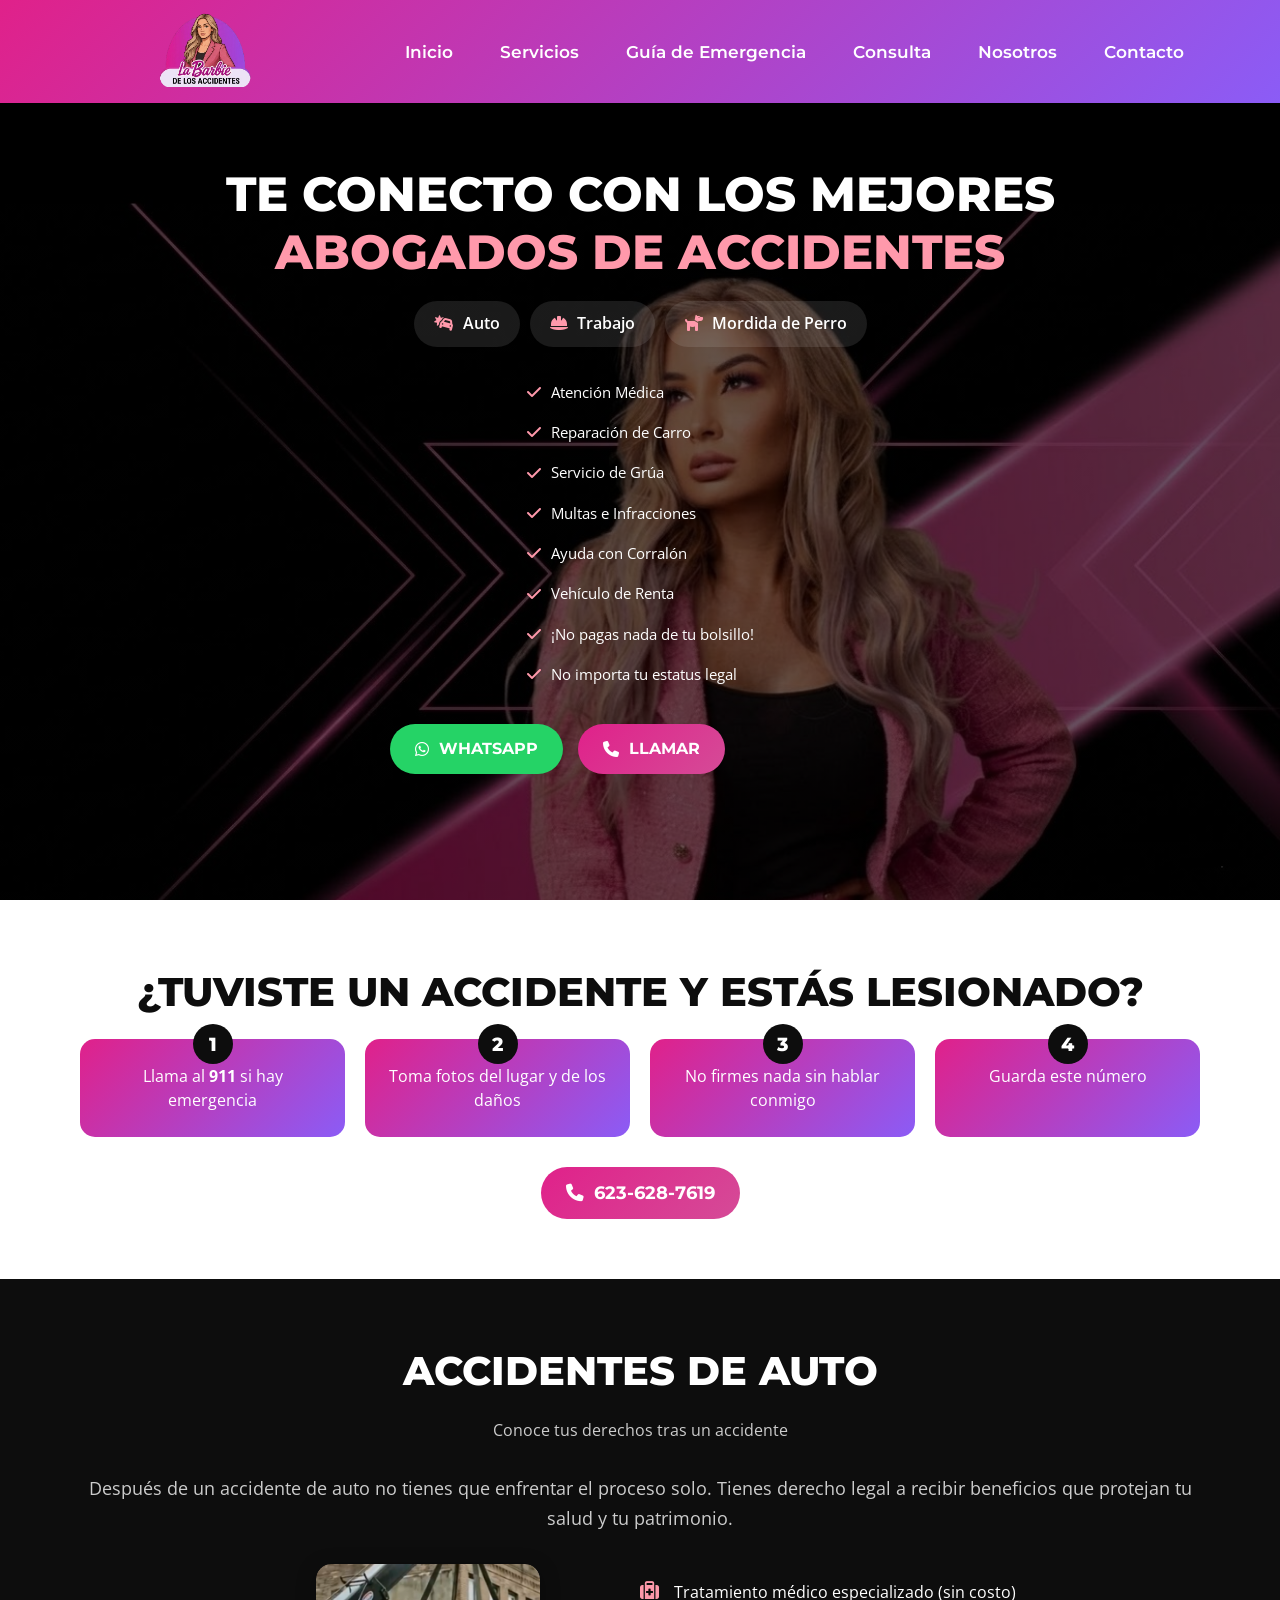
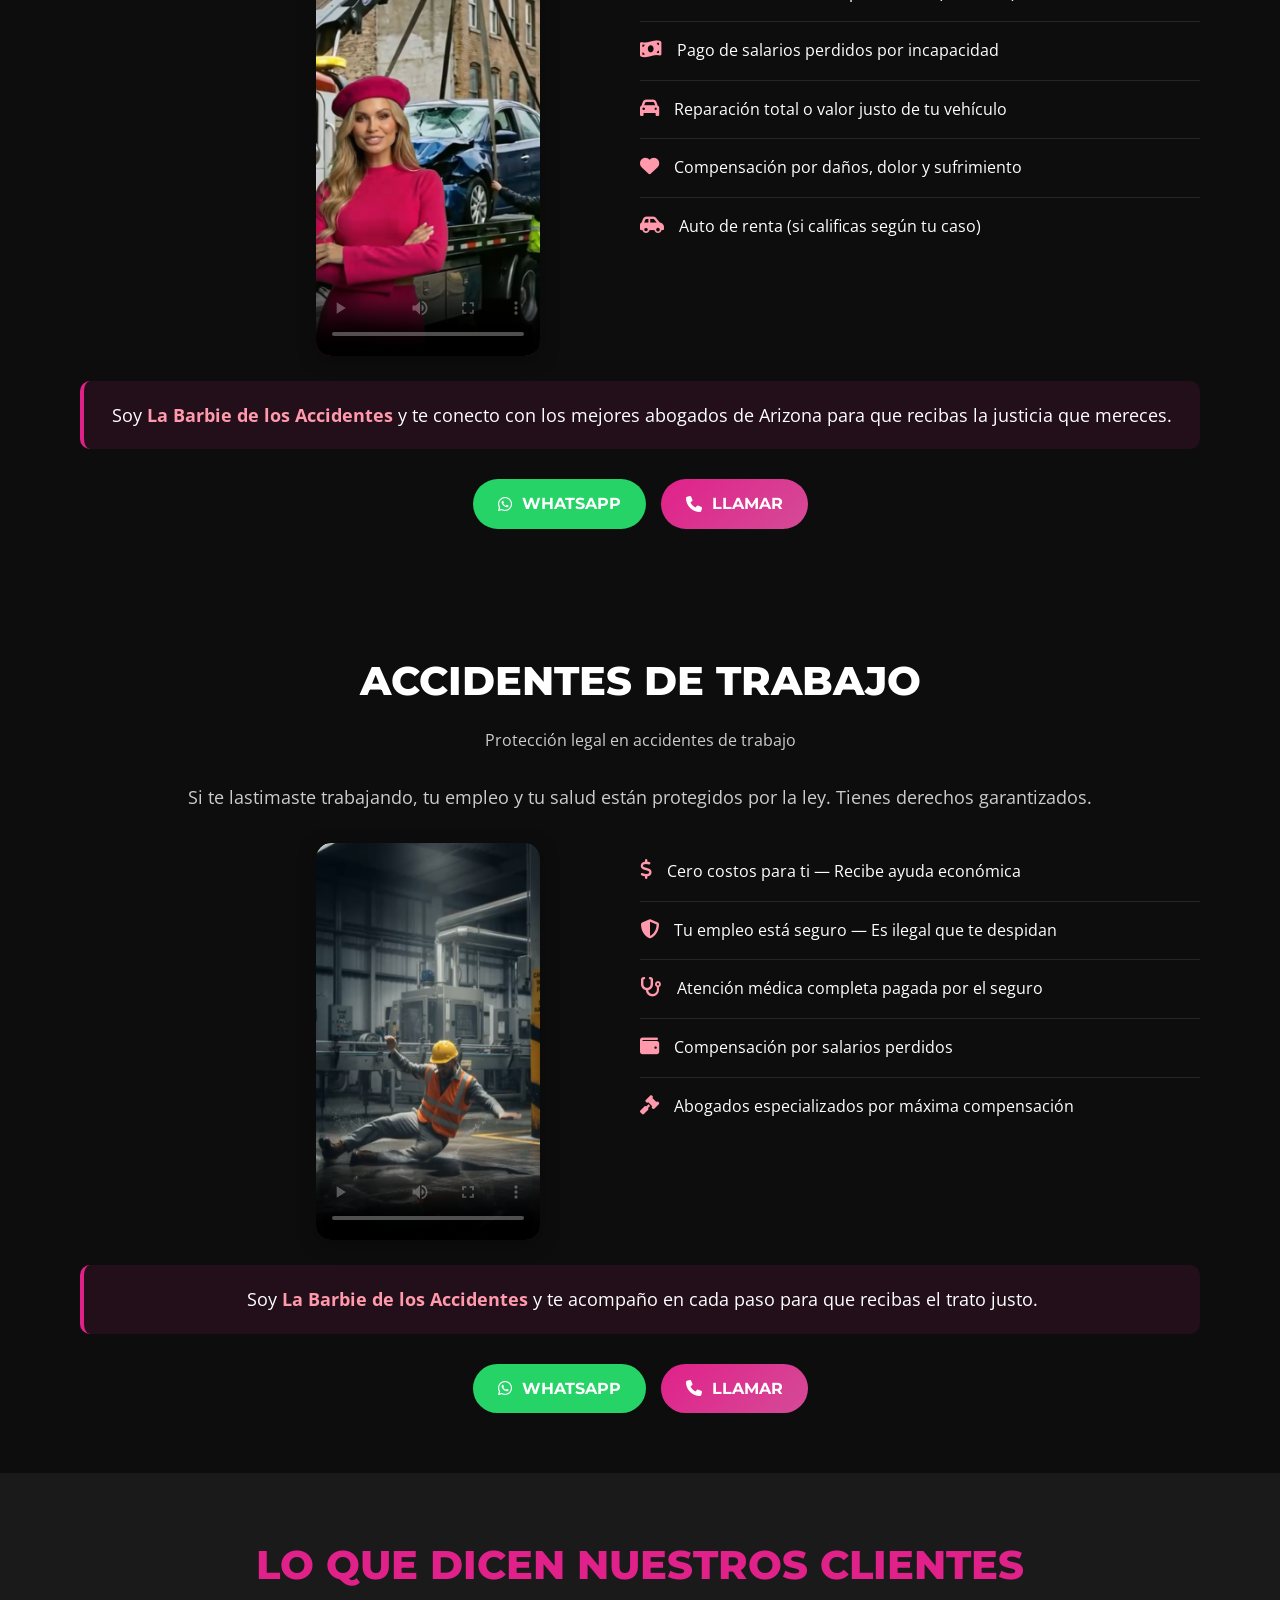
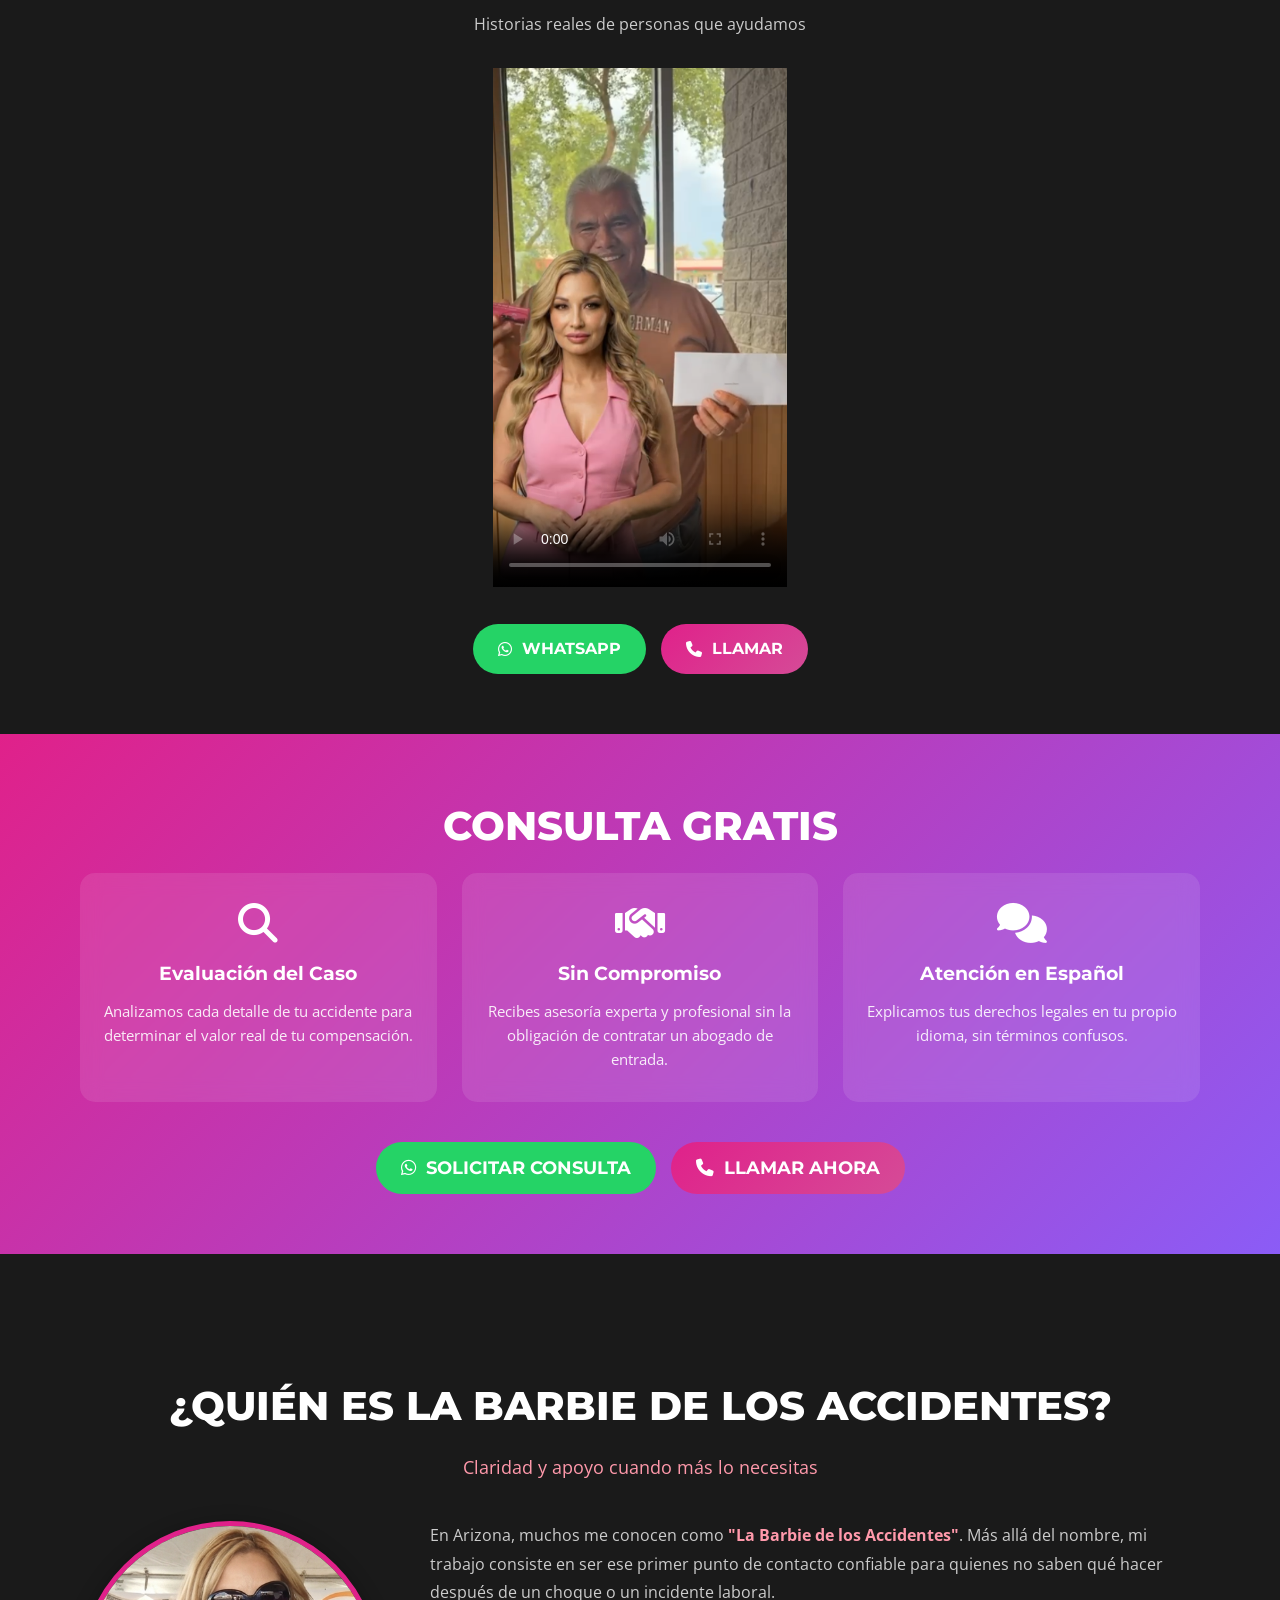
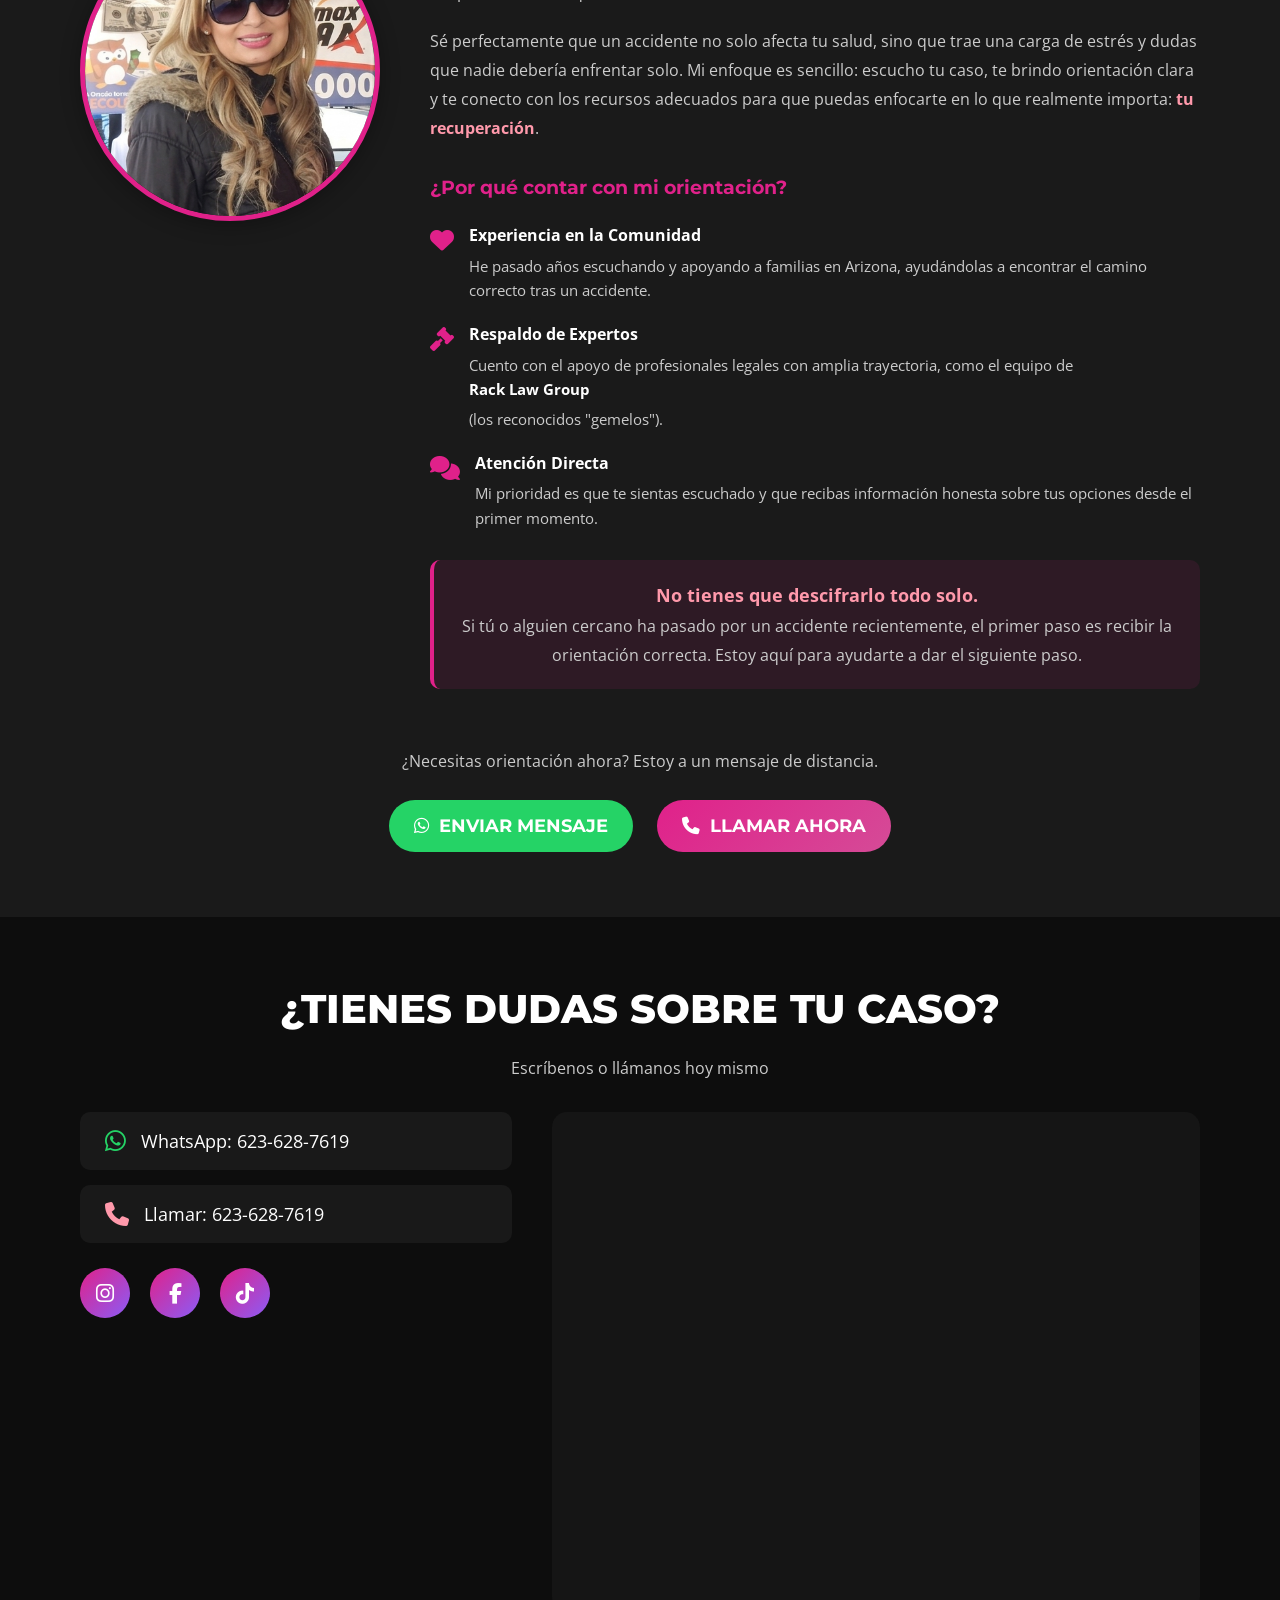
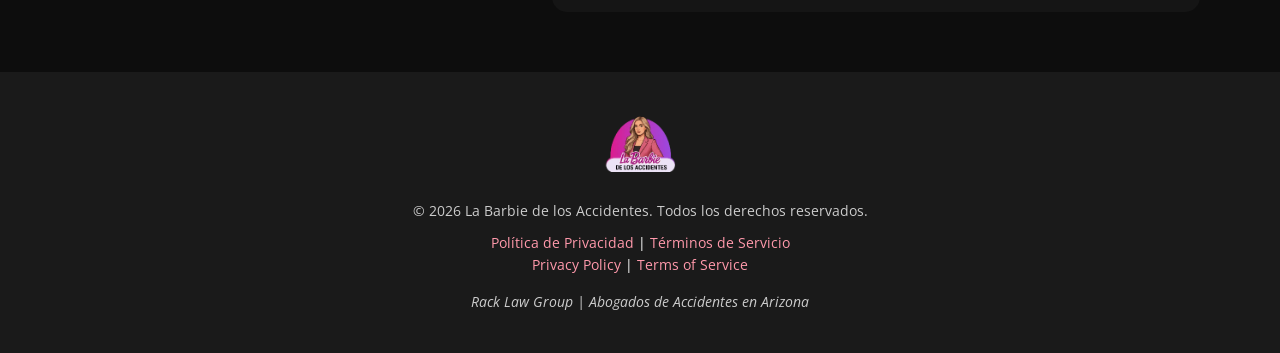
==== index.html @ b5adae9f "Version 1.0 - Landing page completa" ====
<!DOCTYPE html>
<html lang="es">
<head>
    <meta charset="UTF-8">
    <meta name="viewport" content="width=device-width, initial-scale=1.0">
    <title>La Barbie de los Accidentes | Abogados en Arizona</title>
    <meta name="description" content="Te conecto con los mejores abogados de accidentes en Arizona. Accidentes de auto, trabajo y más. Atención 24/7 en español.">
    <link rel="preconnect" href="https://fonts.googleapis.com">
    <link rel="preconnect" href="https://fonts.gstatic.com" crossorigin>
    <link href="https://fonts.googleapis.com/css2?family=Montserrat:wght@400;600;700;800&family=Open+Sans:wght@400;600&display=swap" rel="stylesheet">
    <link rel="stylesheet" href="assets/css/style.css">
    <link rel="stylesheet" href="https://cdnjs.cloudflare.com/ajax/libs/font-awesome/6.5.1/css/all.min.css">
</head>
<body>
    <!-- HEADER -->
    <header class="header">
        <nav class="nav container">
            <a href="#" class="nav-logo">
                <img src="assets/img/logo.png" alt="La Barbie de los Accidentes">
            </a>
            <button class="nav-toggle" id="nav-toggle" aria-label="Abrir menú">
                <i class="fas fa-bars"></i>
            </button>
            <ul class="nav-menu" id="nav-menu">
                <li><a href="#inicio" class="nav-link">Inicio</a></li>
                <li><a href="#servicios" class="nav-link">Servicios</a></li>
                <li><a href="#pasos" class="nav-link">Guía de Emergencia</a></li>
                <li><a href="#consulta" class="nav-link">Consulta</a></li>
                <li><a href="#nosotros" class="nav-link">Nosotros</a></li>
                <li><a href="#contacto" class="nav-link">Contacto</a></li>
            </ul>
        </nav>
    </header>

    <!-- HERO -->
    <section class="hero" id="inicio">
        <div class="hero-content container">
            <h1 class="hero-title">
                Te conecto con los mejores<br>
                <span class="highlight">Abogados de Accidentes</span>
            </h1>
            <div class="hero-services">
                <span><i class="fas fa-car-crash"></i> Auto</span>
                <span><i class="fas fa-hard-hat"></i> Trabajo</span>
                <span><i class="fas fa-dog"></i> Mordida de Perro</span>
            </div>
            <ul class="hero-benefits">
                <li><i class="fas fa-check"></i> Atención Médica</li>
                <li><i class="fas fa-check"></i> Reparación de Carro</li>
                <li><i class="fas fa-check"></i> Servicio de Grúa</li>
                <li><i class="fas fa-check"></i> Multas e Infracciones</li>
                <li><i class="fas fa-check"></i> Ayuda con Corralón</li>
                <li><i class="fas fa-check"></i> Vehículo de Renta</li>
                <li><i class="fas fa-check"></i> ¡No pagas nada de tu bolsillo!</li>
                <li><i class="fas fa-check"></i> No importa tu estatus legal</li>
            </ul>
            <div class="hero-cta">
                <a href="https://wa.me/16236287619?text=Hola%20Barbie%2C%20tuve%20un%20accidente%20y%20necesito%20ayuda" target="_blank" class="btn btn-whatsapp">
                    <i class="fab fa-whatsapp"></i> WhatsApp
                </a>
                <a href="tel:+16236287619" class="btn btn-call">
                    <i class="fas fa-phone"></i> Llamar
                </a>
            </div>
        </div>
    </section>

    <!-- PASOS SI HAY UN ACCIDENTE -->
    <section class="pasos" id="pasos">
        <div class="container">
            <h2 class="section-title">¿Tuviste un accidente y estás lesionado?</h2>
            <div class="pasos-grid">
                <div class="paso-card">
                    <div class="paso-number">1</div>
                    <p>Llama al <strong>911</strong> si hay emergencia</p>
                </div>
                <div class="paso-card">
                    <div class="paso-number">2</div>
                    <p>Toma fotos del lugar y de los daños</p>
                </div>
                <div class="paso-card">
                    <div class="paso-number">3</div>
                    <p>No firmes nada sin hablar conmigo</p>
                </div>
                <div class="paso-card">
                    <div class="paso-number">4</div>
                    <p>Guarda este número</p>
                </div>
            </div>
            <div class="pasos-cta">
                <a href="tel:+16236287619" class="btn btn-call btn-large">
                    <i class="fas fa-phone"></i> 623-628-7619
                </a>
            </div>
        </div>
    </section>

    <!-- ACCIDENTES DE AUTO -->
    <section class="servicio servicio-auto" id="servicios">
        <div class="container">
            <h2 class="section-title">Accidentes de Auto</h2>
            <p class="section-subtitle">Conoce tus derechos tras un accidente</p>
            <p class="servicio-intro">
                Después de un accidente de auto no tienes que enfrentar el proceso solo. 
                Tienes derecho legal a recibir beneficios que protejan tu salud y tu patrimonio.
            </p>
            <div class="servicio-grid">
                <div class="servicio-video">
                    <video controls poster="assets/img/video-auto-poster.png">
                        <source src="assets/videos/video-auto.mp4" type="video/mp4">
                        Tu navegador no soporta videos.
                    </video>
                </div>
                <ul class="servicio-list">
                    <li><i class="fas fa-medkit"></i> Tratamiento médico especializado (sin costo)</li>
                    <li><i class="fas fa-money-bill-wave"></i> Pago de salarios perdidos por incapacidad</li>
                    <li><i class="fas fa-car"></i> Reparación total o valor justo de tu vehículo</li>
                    <li><i class="fas fa-heart"></i> Compensación por daños, dolor y sufrimiento</li>
                    <li><i class="fas fa-car-side"></i> Auto de renta (si calificas según tu caso)</li>
                </ul>
            </div>
            <p class="servicio-tagline">
                Soy <strong>La Barbie de los Accidentes</strong> y te conecto con los mejores abogados 
                de Arizona para que recibas la justicia que mereces.
            </p>
            <div class="servicio-cta">
                <a href="https://wa.me/16236287619?text=Hola%20Barbie%2C%20tuve%20un%20accidente%20de%20auto%20y%20necesito%20ayuda" target="_blank" class="btn btn-whatsapp">
                    <i class="fab fa-whatsapp"></i> WhatsApp
                </a>
                <a href="tel:+16236287619" class="btn btn-call">
                    <i class="fas fa-phone"></i> Llamar
                </a>
            </div>
        </div>
    </section>

    <!-- ACCIDENTES DE TRABAJO -->
    <section class="servicio servicio-trabajo">
        <div class="container">
            <h2 class="section-title">Accidentes de Trabajo</h2>
            <p class="section-subtitle">Protección legal en accidentes de trabajo</p>
            <p class="servicio-intro">
                Si te lastimaste trabajando, tu empleo y tu salud están protegidos por la ley. 
                Tienes derechos garantizados.
            </p>
            <div class="servicio-grid">
                <div class="servicio-video">
                    <video controls poster="assets/img/video-trabajo-poster.png">
                        <source src="assets/videos/video-trabajo.mp4" type="video/mp4">
                        Tu navegador no soporta videos.
                    </video>
                </div>
                <ul class="servicio-list">
                    <li><i class="fas fa-dollar-sign"></i> Cero costos para ti — Recibe ayuda económica</li>
                    <li><i class="fas fa-shield-alt"></i> Tu empleo está seguro — Es ilegal que te despidan</li>
                    <li><i class="fas fa-stethoscope"></i> Atención médica completa pagada por el seguro</li>
                    <li><i class="fas fa-wallet"></i> Compensación por salarios perdidos</li>
                    <li><i class="fas fa-gavel"></i> Abogados especializados por máxima compensación</li>
                </ul>
            </div>
            <p class="servicio-tagline">
                Soy <strong>La Barbie de los Accidentes</strong> y te acompaño en cada paso 
                para que recibas el trato justo.
            </p>
            <div class="servicio-cta">
                <a href="https://wa.me/16236287619?text=Hola%20Barbie%2C%20tuve%20un%20accidente%20de%20trabajo%20y%20necesito%20ayuda" target="_blank" class="btn btn-whatsapp">
                    <i class="fab fa-whatsapp"></i> WhatsApp
                </a>
                <a href="tel:+16236287619" class="btn btn-call">
                    <i class="fas fa-phone"></i> Llamar
                </a>
            </div>
        </div>
    </section>

    <!-- TESTIMONIOS -->
    <section class="testimonios" id="testimonios">
        <div class="container">
            <h2 class="section-title">Lo que dicen nuestros clientes</h2>
            <p class="section-subtitle">Historias reales de personas que ayudamos</p>
            <div class="testimonios-video">
                <video class="video-responsive" controls poster="assets/img/video-testimonios-poster.png">
                    <source src="assets/videos/video-testimonios.mp4" type="video/mp4">
                    Tu navegador no soporta videos.
                </video>
            </div>
            <div class="testimonios-cta">
                <a href="https://wa.me/16236287619?text=Hola%20Barbie%2C%20quiero%20comenzar%20mi%20caso" target="_blank" class="btn btn-whatsapp">
                    <i class="fab fa-whatsapp"></i> WhatsApp
                </a>
                <a href="tel:+16236287619" class="btn btn-call">
                    <i class="fas fa-phone"></i> Llamar
                </a>
            </div>
        </div>
    </section>

    <!-- CONSULTA GRATIS -->
    <section class="consulta" id="consulta">
        <div class="container">
            <h2 class="section-title">Consulta Gratis</h2>
            <div class="consulta-grid">
                <div class="consulta-card">
                    <i class="fas fa-search"></i>
                    <h3>Evaluación del Caso</h3>
                    <p>Analizamos cada detalle de tu accidente para determinar el valor real de tu compensación.</p>
                </div>
                <div class="consulta-card">
                    <i class="fas fa-handshake"></i>
                    <h3>Sin Compromiso</h3>
                    <p>Recibes asesoría experta y profesional sin la obligación de contratar un abogado de entrada.</p>
                </div>
                <div class="consulta-card">
                    <i class="fas fa-comments"></i>
                    <h3>Atención en Español</h3>
                    <p>Explicamos tus derechos legales en tu propio idioma, sin términos confusos.</p>
                </div>
            </div>
            <div class="consulta-cta">
                <a href="https://wa.me/16236287619?text=Hola%20Barbie%2C%20quiero%20una%20consulta%20gratis" target="_blank" class="btn btn-whatsapp btn-large">
                    <i class="fab fa-whatsapp"></i> Solicitar Consulta
                </a>
                <a href="tel:+16236287619" class="btn btn-call btn-large">
                    <i class="fas fa-phone"></i> Llamar Ahora
                </a>
            </div>
        </div>
    </section>

    <!-- SOBRE NOSOTROS -->
    <section class="nosotros" id="nosotros">
        <div class="container">
            <h2 class="section-title">¿Quién es La Barbie de los Accidentes?</h2>
            <p class="nosotros-subtitle">Claridad y apoyo cuando más lo necesitas</p>
            <div class="nosotros-content">
                <div class="nosotros-img">
                    <img src="assets/img/tu-foto.png" alt="La Barbie de los Accidentes">
                </div>
                <div class="nosotros-text">
                    <p>
                        En Arizona, muchos me conocen como <strong>"La Barbie de los Accidentes"</strong>. 
                        Más allá del nombre, mi trabajo consiste en ser ese primer punto de contacto 
                        confiable para quienes no saben qué hacer después de un choque o un incidente laboral.
                    </p>
                    <p>
                        Sé perfectamente que un accidente no solo afecta tu salud, sino que trae 
                        una carga de estrés y dudas que nadie debería enfrentar solo. Mi enfoque es 
                        sencillo: escucho tu caso, te brindo orientación clara y te conecto con los 
                        recursos adecuados para que puedas enfocarte en lo que realmente importa: 
                        <strong>tu recuperación</strong>.
                    </p>
                    <h3 class="nosotros-why-title">¿Por qué contar con mi orientación?</h3>
                    <div class="nosotros-reasons">
                        <div class="nosotros-reason">
                            <i class="fas fa-heart"></i>
                            <div>
                                <strong>Experiencia en la Comunidad</strong>
                                <p>He pasado años escuchando y apoyando a familias en Arizona, ayudándolas a encontrar el camino correcto tras un accidente.</p>
                            </div>
                        </div>
                        <div class="nosotros-reason">
                            <i class="fas fa-gavel"></i>
                            <div>
                                <strong>Respaldo de Expertos</strong>
                                <p>Cuento con el apoyo de profesionales legales con amplia trayectoria, como el equipo de <strong>Rack Law Group</strong> (los reconocidos "gemelos").</p>
                            </div>
                        </div>
                        <div class="nosotros-reason">
                            <i class="fas fa-comments"></i>
                            <div>
                                <strong>Atención Directa</strong>
                                <p>Mi prioridad es que te sientas escuchado y que recibas información honesta sobre tus opciones desde el primer momento.</p>
                            </div>
                        </div>
                    </div>
                    <p class="nosotros-closing">
                        <strong>No tienes que descifrarlo todo solo.</strong><br>
                        Si tú o alguien cercano ha pasado por un accidente recientemente, el primer paso es recibir la orientación correcta. Estoy aquí para ayudarte a dar el siguiente paso.
                    </p>
                </div>
            </div>
            <div class="nosotros-cta">
                <p class="nosotros-cta-text">¿Necesitas orientación ahora? Estoy a un mensaje de distancia.</p>
                <a href="https://wa.me/16236287619?text=Hola%20Barbie%2C%20necesito%20orientación%20sobre%20mi%20caso" target="_blank" class="btn btn-whatsapp btn-large">
                    <i class="fab fa-whatsapp"></i> Enviar Mensaje
                </a>
                <a href="tel:+16236287619" class="btn btn-call btn-large">
                    <i class="fas fa-phone"></i> Llamar Ahora
                </a>
            </div>
        </div>
    </section>

    <!-- CONTACTO -->
    <section class="contacto" id="contacto">
        <div class="container">
            <h2 class="section-title">¿Tienes dudas sobre tu caso?</h2>
            <p class="section-subtitle">Escríbenos o llámanos hoy mismo</p>
            <div class="contacto-grid">
                <div class="contacto-info">
                    <a href="https://wa.me/16236287619" target="_blank" class="contacto-item">
                        <i class="fab fa-whatsapp"></i>
                        <span>WhatsApp: 623-628-7619</span>
                    </a>
                    <a href="tel:+16236287619" class="contacto-item">
                        <i class="fas fa-phone"></i>
                        <span>Llamar: 623-628-7619</span>
                    </a>
                    <div class="contacto-redes">
                        <a href="https://www.instagram.com/la_barbie_de_los_accidentes/" target="_blank" class="red-social">
                            <i class="fab fa-instagram"></i>
                        </a>
                        <a href="https://www.facebook.com/people/Barbie-de-los-accidentes/61581166696287/" target="_blank" class="red-social">
                            <i class="fab fa-facebook-f"></i>
                        </a>
                        <a href="https://www.tiktok.com/@barbie.de.los.accidentes" target="_blank" class="red-social">
                            <i class="fab fa-tiktok"></i>
                        </a>
                    </div>
                </div>
                <div class="contacto-form">
                    <iframe 
                        src="https://docs.google.com/forms/d/e/1FAIpQLScD1PmZZAfeBeCeYAzdCkpYZaouFzgntcSULk38Hb25VgmYyA/viewform?embedded=true" 
                        width="100%" 
                        height="500" 
                        frameborder="0" 
                        marginheight="0" 
                        marginwidth="0">
                        Cargando…
                    </iframe>
                </div>
            </div>
        </div>
    </section>

    <!-- FOOTER -->
    <footer class="footer">
        <div class="container">
            <div class="footer-logo">
                <img src="assets/img/logo.png" alt="La Barbie de los Accidentes">
            </div>
            <p class="footer-copy">© 2026 La Barbie de los Accidentes. Todos los derechos reservados.</p>
            <p class="footer-legal">
                <a href="privacidad.html">Política de Privacidad</a> | <a href="terminos.html">Términos de Servicio</a>
                <br>
                <a href="en/privacy.html">Privacy Policy</a> | <a href="en/terms.html">Terms of Service</a>
            </p>
            <p class="footer-partner">Rack Law Group | Abogados de Accidentes en Arizona</p>
        </div>
    </footer>

    <!-- WHATSAPP FLOTANTE -->
    <a href="https://wa.me/16236287619?text=Hola%20Barbie%2C%20tuve%20un%20accidente%20y%20necesito%20ayuda" target="_blank" class="whatsapp-float" aria-label="Contactar por WhatsApp">
        <i class="fab fa-whatsapp"></i>
    </a>

    <script src="assets/js/main.js"></script>
</body>
</html>
---- assets/css/style.css ----
/* ========================================
   LA BARBIE DE LOS ACCIDENTES
   Mobile-First Styles
   ======================================== */

/* VARIABLES */
:root {
    --pink-primary: #E0218A;
    --pink-secondary: #D54B97;
    --pink-light: #FF99AB;
    --purple-accent: #8B5CF6;
    --dark-bg: #0D0D0D;
    --dark-secondary: #1A1A1A;
    --white: #FFFFFF;
    --gray-light: #CCCCCC;
    --whatsapp: #25D366;
    --whatsapp-dark: #128C7E;
    --shadow: 0 4px 20px rgba(0, 0, 0, 0.3);
}

/* RESET */
* {
    margin: 0;
    padding: 0;
    box-sizing: border-box;
}

html {
    scroll-behavior: smooth;
}

body {
    font-family: 'Open Sans', sans-serif;
    background-color: var(--dark-bg);
    color: var(--white);
    line-height: 1.6;
    overflow-x: hidden;
}

ul {
    list-style: none;
}

a {
    text-decoration: none;
    color: inherit;
}

img {
    max-width: 100%;
    height: auto;
}

.container {
    width: 100%;
    max-width: 1200px;
    margin: 0 auto;
    padding: 0 20px;
}

/* ========================================
   HEADER / NAV
   ======================================== */
.header {
    position: fixed;
    top: 0;
    left: 0;
    right: 0;
    background: linear-gradient(135deg, var(--pink-primary), var(--purple-accent));
    z-index: 1000;
    padding: 10px 0;
    box-shadow: var(--shadow);
}

.nav {
    display: flex;
    justify-content: space-between;
    align-items: center;
}

.nav-logo img {
    height: 67px;
    width: auto;
}

.nav-toggle {
    display: block;
    background: none;
    border: none;
    color: var(--white);
    font-size: 1.8rem;
    cursor: pointer;
    padding: 5px;
}

.nav-menu {
    position: absolute;
    top: 100%;
    left: 0;
    right: 0;
    background: var(--dark-bg);
    flex-direction: column;
    padding: 0;
    max-height: 0;
    overflow: hidden;
    transition: max-height 0.3s ease;
}

.nav-menu.active {
    max-height: 400px;
    padding: 20px 0;
}

.nav-link {
    display: block;
    padding: 12px 20px;
    text-align: center;
    font-family: 'Montserrat', sans-serif;
    font-weight: 600;
    color: var(--white);
    transition: background 0.3s ease;
}

.nav-link:hover {
    background: var(--pink-primary);
}

/* ========================================
   HERO
   ======================================== */
.hero {
    min-height: 100vh;
    display: flex;
    align-items: center;
    background-image: linear-gradient(rgba(0, 0, 0, 0.6), rgba(0, 0, 0, 0.6)), url('../img/hero-bg.png');
    background-size: cover;
    background-position: center;
    padding: 100px 0 60px;
    text-align: center;
}

.hero-content {
    display: flex;
    flex-direction: column;
    align-items: center;
}

.hero-title {
    font-family: 'Montserrat', sans-serif;
    font-size: 1.8rem;
    font-weight: 800;
    line-height: 1.2;
    margin-bottom: 20px;
    text-transform: uppercase;
}

.highlight {
    color: var(--pink-light);
    display: block;
}

.hero-services {
    display: flex;
    flex-wrap: wrap;
    justify-content: center;
    gap: 10px;
    margin-bottom: 25px;
}

.hero-services span {
    background: rgba(255, 255, 255, 0.1);
    padding: 8px 16px;
    border-radius: 25px;
    font-size: 0.9rem;
    font-weight: 600;
}

.hero-services i {
    margin-right: 5px;
    color: var(--pink-light);
}

.hero-benefits {
    text-align: left;
    margin-bottom: 30px;
    max-width: 350px;
}

.hero-benefits li {
    padding: 8px 0;
    font-size: 0.95rem;
    display: flex;
    align-items: center;
    gap: 10px;
}

.hero-benefits i {
    color: var(--pink-light);
    font-size: 1rem;
}

.hero-cta {
    display: flex;
    flex-direction: column;
    gap: 15px;
    width: 100%;
    max-width: 300px;
}

/* ========================================
   BUTTONS
   ======================================== */
.btn {
    display: inline-flex;
    align-items: center;
    justify-content: center;
    gap: 10px;
    padding: 15px 30px;
    border-radius: 50px;
    font-family: 'Montserrat', sans-serif;
    font-weight: 700;
    font-size: 1rem;
    text-transform: uppercase;
    transition: all 0.3s ease;
    cursor: pointer;
    border: none;
}

.btn-whatsapp {
    background: var(--whatsapp);
    color: var(--white);
}

.btn-whatsapp:hover {
    background: var(--whatsapp-dark);
    transform: translateY(-3px);
    box-shadow: 0 5px 20px rgba(37, 211, 102, 0.4);
}

.btn-call {
    background: linear-gradient(135deg, var(--pink-primary), var(--pink-secondary));
    color: var(--white);
}

.btn-call:hover {
    background: linear-gradient(135deg, var(--pink-secondary), var(--pink-primary));
    transform: translateY(-3px);
    box-shadow: 0 5px 20px rgba(224, 33, 138, 0.4);
}

.btn-large {
    padding: 18px 35px;
    font-size: 1.1rem;
}

/* ========================================
   SECCIONES GENERALES
   ======================================== */
section {
    padding: 60px 0;
}

.section-title {
    font-family: 'Montserrat', sans-serif;
    font-size: 1.6rem;
    font-weight: 800;
    text-align: center;
    margin-bottom: 15px;
    text-transform: uppercase;
}

.section-subtitle {
    text-align: center;
    color: var(--gray-light);
    font-size: 1rem;
    margin-bottom: 30px;
}

/* ========================================
   PASOS
   ======================================== */
.pasos {
    background: var(--white);
    color: var(--dark-bg);
}

.pasos .section-title {
    color: var(--dark-bg);
}

.pasos-grid {
    display: grid;
    grid-template-columns: 1fr;
    gap: 20px;
    margin-bottom: 30px;
}

.paso-card {
    background: linear-gradient(135deg, var(--pink-primary), var(--purple-accent));
    color: var(--white);
    padding: 25px 20px;
    border-radius: 15px;
    text-align: center;
    position: relative;
}

.paso-number {
    position: absolute;
    top: -15px;
    left: 50%;
    transform: translateX(-50%);
    width: 40px;
    height: 40px;
    background: var(--dark-bg);
    color: var(--white);
    border-radius: 50%;
    display: flex;
    align-items: center;
    justify-content: center;
    font-family: 'Montserrat', sans-serif;
    font-weight: 800;
    font-size: 1.2rem;
}

.paso-card p {
    font-size: 1rem;
    line-height: 1.5;
}

.pasos-cta {
    text-align: center;
}

/* ========================================
   SERVICIOS
   ======================================== */
.servicio {
    background: var(--dark-bg);
}

.servicio-intro {
    text-align: center;
    color: var(--gray-light);
    margin-bottom: 30px;
    font-size: 1rem;
    line-height: 1.7;
}

.servicio-list {
    margin-bottom: 30px;
}

.servicio-list li {
    display: flex;
    align-items: flex-start;
    gap: 15px;
    padding: 16px 0;
    border-bottom: 1px solid rgba(255, 255, 255, 0.1);
    font-size: 1.05rem;
}

.servicio-list li:last-child {
    border-bottom: none;
}

.servicio-list i {
    color: var(--pink-light);
    font-size: 1.2rem;
    flex-shrink: 0;
    margin-top: 2px;
}

.servicio-tagline {
    text-align: center;
    font-size: 1.1rem;
    margin-bottom: 30px;
    padding: 20px;
    background: rgba(224, 33, 138, 0.1);
    border-radius: 10px;
    border-left: 4px solid var(--pink-primary);
}

.servicio-tagline strong {
    color: var(--pink-light);
}

.servicio-cta {
    display: flex;
    flex-direction: column;
    gap: 15px;
    align-items: center;
}

/* ========================================
   GRID PARA VIDEOS (OPCION B)
   ======================================== */
.servicio-grid {
    display: flex;
    flex-direction: column;
    gap: 25px;
    margin-bottom: 25px;
}

.servicio-list {
    order: 1;
}

.servicio-video {
    width: 100%;
    max-width: 600px;
    margin: 0 auto;
    border-radius: 15px;
    overflow: hidden;
    box-shadow: var(--shadow);
    order: 2;
}

.servicio-video video {
    width: 100%;
    height: auto;
    display: block;
    border-radius: 15px;
}

/* ========================================
   TESTIMONIOS
   ======================================== */
.testimonios {
    background: var(--dark-secondary);
    text-align: center;
}

.testimonios .section-title {
    color: var(--pink-primary);
}

.testimonios-video {
    max-width: 600px;
    margin: 30px auto;
}

.testimonios-video .video-responsive {
    width: 80%;
    margin: 0 auto;
}

.testimonios-cta {
    display: flex;
    flex-direction: column;
    gap: 15px;
    align-items: center;
    margin-top: 30px;
}

/* ========================================
   CONSULTA
   ======================================== */
.consulta {
    background: linear-gradient(135deg, var(--pink-primary), var(--purple-accent));
}

.consulta .section-title {
    color: var(--white);
}

.consulta .section-subtitle {
    color: rgba(255, 255, 255, 0.9);
}

.consulta-grid {
    display: grid;
    grid-template-columns: 1fr;
    gap: 25px;
    margin-bottom: 40px;
}

.consulta-card {
    background: rgba(255, 255, 255, 0.1);
    backdrop-filter: blur(10px);
    padding: 30px 20px;
    border-radius: 15px;
    text-align: center;
}

.consulta-card i {
    font-size: 2.5rem;
    color: var(--white);
    margin-bottom: 15px;
}

.consulta-card h3 {
    font-family: 'Montserrat', sans-serif;
    font-size: 1.2rem;
    font-weight: 700;
    margin-bottom: 10px;
    color: var(--white);
}

.consulta-card p {
    font-size: 0.95rem;
    color: rgba(255, 255, 255, 0.9);
    line-height: 1.6;
}

.consulta-cta {
    display: flex;
    flex-direction: column;
    gap: 15px;
    align-items: center;
}

/* ========================================
   NOSOTROS
   ======================================== */
.nosotros {
    background: var(--dark-secondary);
    padding-top: 100px;
}

.nosotros-subtitle {
    text-align: center;
    font-size: 1.1rem;
    color: var(--pink-light);
    margin-bottom: 40px;
}

.nosotros-content {
    display: flex;
    flex-direction: column;
    align-items: center;
    gap: 40px;
}

.nosotros-img {
    width: 200px;
    height: 200px;
    border-radius: 50%;
    overflow: hidden;
    border: 5px solid var(--pink-primary);
    box-shadow: var(--shadow);
    flex-shrink: 0;
}

.nosotros-img img {
    width: 100%;
    height: 100%;
    object-fit: cover;
    object-position: center 10%;
}

.nosotros-text {
    text-align: left;
}

.nosotros-text > p {
    margin-bottom: 20px;
    font-size: 1rem;
    line-height: 1.8;
    color: var(--gray-light);
}

.nosotros-text strong {
    color: var(--pink-light);
}

.nosotros-why-title {
    font-family: 'Montserrat', sans-serif;
    font-size: 1.2rem;
    font-weight: 700;
    color: var(--pink-primary);
    margin: 30px 0 20px;
    text-align: center;
}

.nosotros-reasons {
    display: flex;
    flex-direction: column;
    gap: 20px;
}

.nosotros-reason {
    display: flex;
    gap: 15px;
    align-items: flex-start;
}

.nosotros-reason i {
    color: var(--pink-primary);
    font-size: 1.5rem;
    flex-shrink: 0;
    margin-top: 5px;
}

.nosotros-reason strong {
    display: block;
    color: var(--white);
    margin-bottom: 5px;
}

.nosotros-reason p {
    font-size: 0.95rem;
    color: var(--gray-light);
    line-height: 1.6;
    margin: 0 !important;
}

.nosotros-closing {
    text-align: center;
    margin-top: 30px;
    padding: 20px;
    background: rgba(224, 33, 138, 0.1);
    border-radius: 10px;
    border-left: 4px solid var(--pink-primary);
}

.nosotros-closing strong {
    color: var(--pink-light);
    font-size: 1.1rem;
}

.nosotros-cta {
    text-align: center;
    margin-top: 40px;
}

.nosotros-cta-text {
    font-size: 1rem;
    color: var(--gray-light);
    margin-bottom: 20px;
}

.nosotros-cta .btn {
    margin: 10px;
}

/* ========================================
   CONTACTO
   ======================================== */
.contacto {
    background: var(--dark-bg);
}

.contacto-grid {
    display: flex;
    flex-direction: column;
    gap: 40px;
}

.contacto-info {
    text-align: center;
}

.contacto-item {
    display: flex;
    align-items: center;
    justify-content: center;
    gap: 15px;
    padding: 15px 25px;
    margin-bottom: 15px;
    background: rgba(255, 255, 255, 0.05);
    border-radius: 10px;
    transition: background 0.3s ease;
    font-size: 1.1rem;
}

.contacto-item:hover {
    background: rgba(224, 33, 138, 0.2);
}

.contacto-item i {
    font-size: 1.5rem;
    color: var(--pink-light);
}

.contacto-item:first-child i {
    color: var(--whatsapp);
}

.contacto-redes {
    display: flex;
    justify-content: center;
    gap: 20px;
    margin-top: 25px;
}

.red-social {
    width: 50px;
    height: 50px;
    display: flex;
    align-items: center;
    justify-content: center;
    background: linear-gradient(135deg, var(--pink-primary), var(--purple-accent));
    border-radius: 50%;
    font-size: 1.3rem;
    transition: transform 0.3s ease, box-shadow 0.3s ease;
}

.red-social:hover {
    transform: scale(1.1);
    box-shadow: 0 5px 20px rgba(224, 33, 138, 0.5);
}

.contacto-form {
    background: rgba(255, 255, 255, 0.03);
    border-radius: 15px;
    overflow: hidden;
    min-height: 500px;
}

.contacto-form iframe {
    display: block;
}

/* ========================================
   FOOTER
   ======================================== */
.footer {
    background: var(--dark-secondary);
    padding: 40px 0;
    text-align: center;
}

.footer-logo img {
    height: 60px;
    margin-bottom: 20px;
}

.footer-copy {
    font-size: 0.9rem;
    color: var(--gray-light);
    margin-bottom: 10px;
}

.footer-legal {
    font-size: 0.85rem;
    margin-bottom: 15px;
}

.footer-legal a {
    color: var(--pink-light);
    transition: color 0.3s ease;
}

.footer-legal a:hover {
    color: var(--pink-primary);
}

.footer-partner {
    font-size: 0.85rem;
    color: var(--gray-light);
    font-style: italic;
}

/* ========================================
   WHATSAPP FLOTANTE
   ======================================== */
.whatsapp-float {
    position: fixed;
    bottom: 25px;
    right: 25px;
    width: 60px;
    height: 60px;
    background: var(--whatsapp);
    border-radius: 50%;
    display: flex;
    align-items: center;
    justify-content: center;
    font-size: 2rem;
    color: var(--white);
    box-shadow: 0 5px 25px rgba(37, 211, 102, 0.5);
    z-index: 999;
    transition: all 0.3s ease;
    animation: pulse 2s infinite;
}

.whatsapp-float:hover {
    transform: scale(1.1);
    box-shadow: 0 8px 30px rgba(37, 211, 102, 0.7);
}

@keyframes pulse {
    0% {
        box-shadow: 0 0 0 0 rgba(37, 211, 102, 0.7);
    }
    70% {
        box-shadow: 0 0 0 15px rgba(37, 211, 102, 0);
    }
    100% {
        box-shadow: 0 0 0 0 rgba(37, 211, 102, 0);
    }
}

/* ========================================
   TABLET (min-width: 768px)
   ======================================== */
@media (min-width: 768px) {
    .header {
        padding: 8px 0;
    }

    .nav-logo img {
        height: 79px;
    }

    .nav-toggle {
        display: none !important;
    }

    .nav-menu {
        position: static !important;
        display: flex !important;
        flex-direction: row !important;
        max-height: none !important;
        background: transparent !important;
        padding: 0 !important;
        gap: 15px;
        overflow: visible !important;
        justify-content: center;
    }

    .nav-menu.active {
        max-height: none !important;
        padding: 0 !important;
    }

    .nav-link {
        padding: 11px 16px;
        font-size: 1.07rem;
    }

    .hero-title {
        font-size: 2.5rem;
    }

    .hero-cta {
        flex-direction: row;
        max-width: 500px;
    }

    .btn {
        padding: 12px 25px;
    }

    .section-title {
        font-size: 2rem;
    }

    .pasos-grid {
        grid-template-columns: repeat(2, 1fr);
    }

    .servicio-list li {
        font-size: 1rem;
    }

    .servicio-cta,
    .consulta-cta {
        flex-direction: row;
        justify-content: center;
    }

    .consulta-grid {
        grid-template-columns: repeat(3, 1fr);
    }

    .nosotros-content {
        flex-direction: row;
        align-items: flex-start;
    }

    .nosotros-img {
        width: 250px;
        height: 250px;
    }

    .nosotros-text {
        text-align: left;
    }

    .contacto-grid {
        flex-direction: row;
    }

    .contacto-info {
        flex: 1;
        text-align: left;
    }

    .contacto-item {
        justify-content: flex-start;
    }

    .contacto-redes {
        justify-content: flex-start;
    }

    .contacto-form {
        flex: 1.5;
    }

    /* Grid lado a lado en desktop */
    .servicio-grid {
        flex-direction: row;
        align-items: flex-start;
        justify-content: flex-end;
        gap: 100px;
    }

    .servicio-video {
        flex: 0 0 20%;
        max-width: 20%;
        margin: 0;
        order: 1;
    }

    .servicio-list {
        flex: 0 0 50%;
        max-width: 50%;
        margin-left: 0;
        order: 2;
    }

    /* Testimonios responsive */
    .testimonios-video {
        max-width: 420px;
    }

    .testimonios-video .video-responsive {
        width: 70%;
    }

    /* Nosotros responsive */
    .nosotros {
        padding-top: 120px;
    }

    .nosotros-content {
        flex-direction: row;
        align-items: flex-start;
        gap: 50px;
    }

    .nosotros-img {
        width: 250px;
        height: 250px;
    }

    .nosotros-img img {
        height: 100%;
        object-position: center 10%;
    }

    .nosotros-text {
        flex: 1;
    }

    .nosotros-why-title {
        text-align: left;
    }

    .nosotros-cta .btn {
        margin: 5px 10px;
    }

    .testimonios-cta {
        flex-direction: row;
        justify-content: center;
    }
}

/* ========================================
   DESKTOP (min-width: 1024px)
   ======================================== */
@media (min-width: 1024px) {
    .container {
        padding: 0 40px;
    }

    .hero-title {
        font-size: 3rem;
    }

    .hero-services span {
        padding: 10px 20px;
        font-size: 1rem;
    }

    .hero-benefits {
        max-width: 500px;
    }

    .pasos-grid {
        grid-template-columns: repeat(4, 1fr);
    }

    .section-title {
        font-size: 2.5rem;
    }

    .servicio-intro {
        font-size: 1.1rem;
    }

    .nosotros-img {
        width: 300px;
        height: 300px;
    }

    .whatsapp-float {
        bottom: 30px;
        right: 30px;
        width: 65px;
        height: 65px;
    }
}

/* ========================================
   LEGAL PAGES (Privacidad y Términos)
   ======================================== */
.legal-page {
    padding: 120px 0 60px;
    min-height: 100vh;
}

.legal-title {
    font-family: 'Montserrat', sans-serif;
    font-size: 2rem;
    font-weight: 800;
    text-align: center;
    margin-bottom: 10px;
    color: var(--pink-primary);
    text-transform: uppercase;
}

.legal-date {
    text-align: center;
    color: var(--gray-light);
    margin-bottom: 40px;
    font-size: 0.9rem;
}

.legal-section {
    margin-bottom: 35px;
    padding-bottom: 25px;
    border-bottom: 1px solid rgba(255, 255, 255, 0.1);
}

.legal-section:last-of-type {
    border-bottom: none;
}

.legal-section h2 {
    font-family: 'Montserrat', sans-serif;
    font-size: 1.3rem;
    font-weight: 700;
    margin-bottom: 15px;
    color: var(--white);
    display: flex;
    align-items: center;
    gap: 10px;
}

.legal-section h2 i {
    color: var(--pink-primary);
    font-size: 1.1rem;
}

.legal-section p {
    font-size: 0.95rem;
    line-height: 1.8;
    color: var(--gray-light);
    margin-bottom: 15px;
}

.legal-section p:last-child {
    margin-bottom: 0;
}

.legal-section a {
    color: var(--pink-light);
    text-decoration: underline;
}

.legal-section a:hover {
    color: var(--pink-primary);
}

.legal-list {
    margin: 15px 0;
    padding-left: 20px;
}

.legal-list li {
    font-size: 0.95rem;
    line-height: 1.7;
    color: var(--gray-light);
    margin-bottom: 10px;
    position: relative;
    padding-left: 20px;
}

.legal-list li::before {
    content: '•';
    color: var(--pink-primary);
    position: absolute;
    left: 0;
    font-weight: bold;
}

.legal-cta {
    display: flex;
    flex-direction: column;
    gap: 15px;
    align-items: center;
    margin-top: 50px;
    padding-top: 40px;
    border-top: 1px solid rgba(255, 255, 255, 0.1);
}

.btn-outline {
    display: inline-flex;
    align-items: center;
    justify-content: center;
    gap: 10px;
    padding: 15px 30px;
    border-radius: 50px;
    font-family: 'Montserrat', sans-serif;
    font-weight: 700;
    font-size: 1rem;
    text-transform: uppercase;
    transition: all 0.3s ease;
    cursor: pointer;
    border: 2px solid var(--pink-primary);
    background: transparent;
    color: var(--pink-primary);
}

.btn-outline:hover {
    background: var(--pink-primary);
    color: var(--white);
    transform: translateY(-3px);
}

@media (min-width: 768px) {
    .legal-title {
        font-size: 2.5rem;
    }

    .legal-section h2 {
        font-size: 1.4rem;
    }

    .legal-cta {
        flex-direction: row;
        justify-content: center;
    }
}
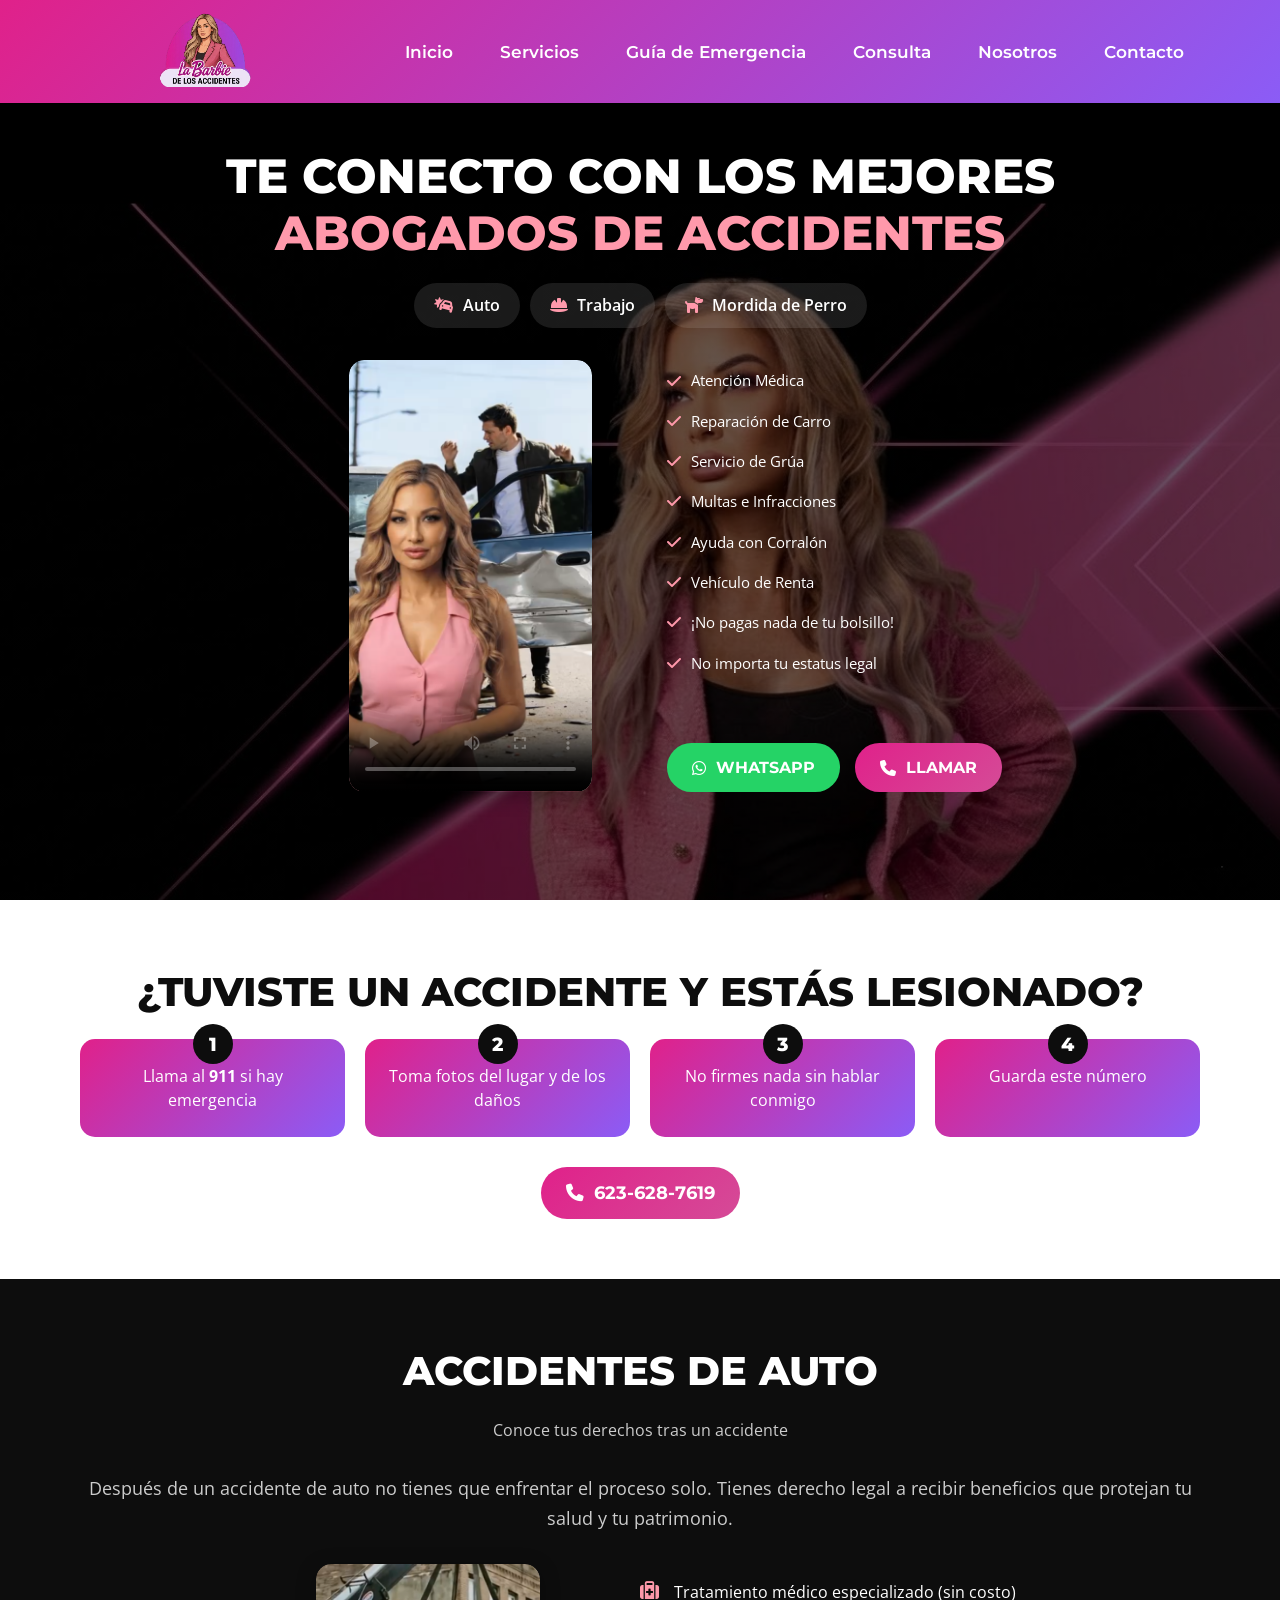
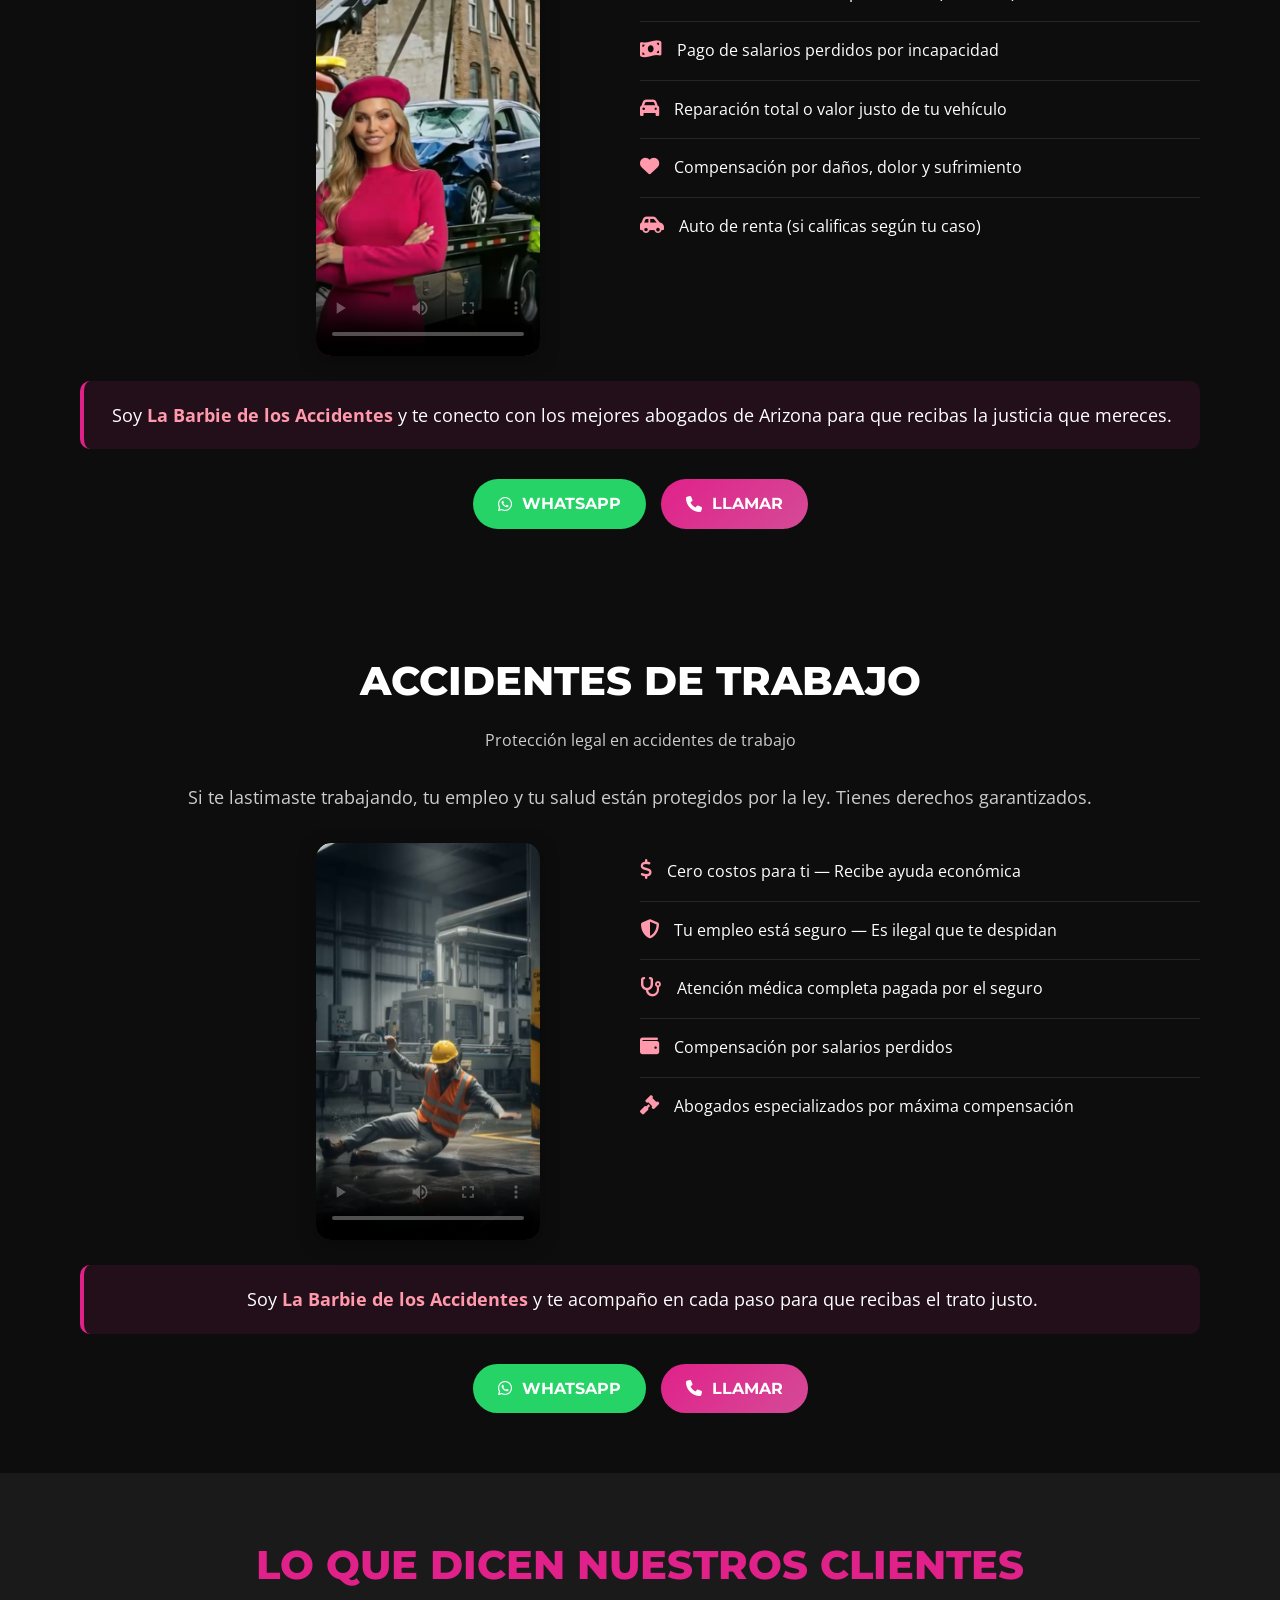
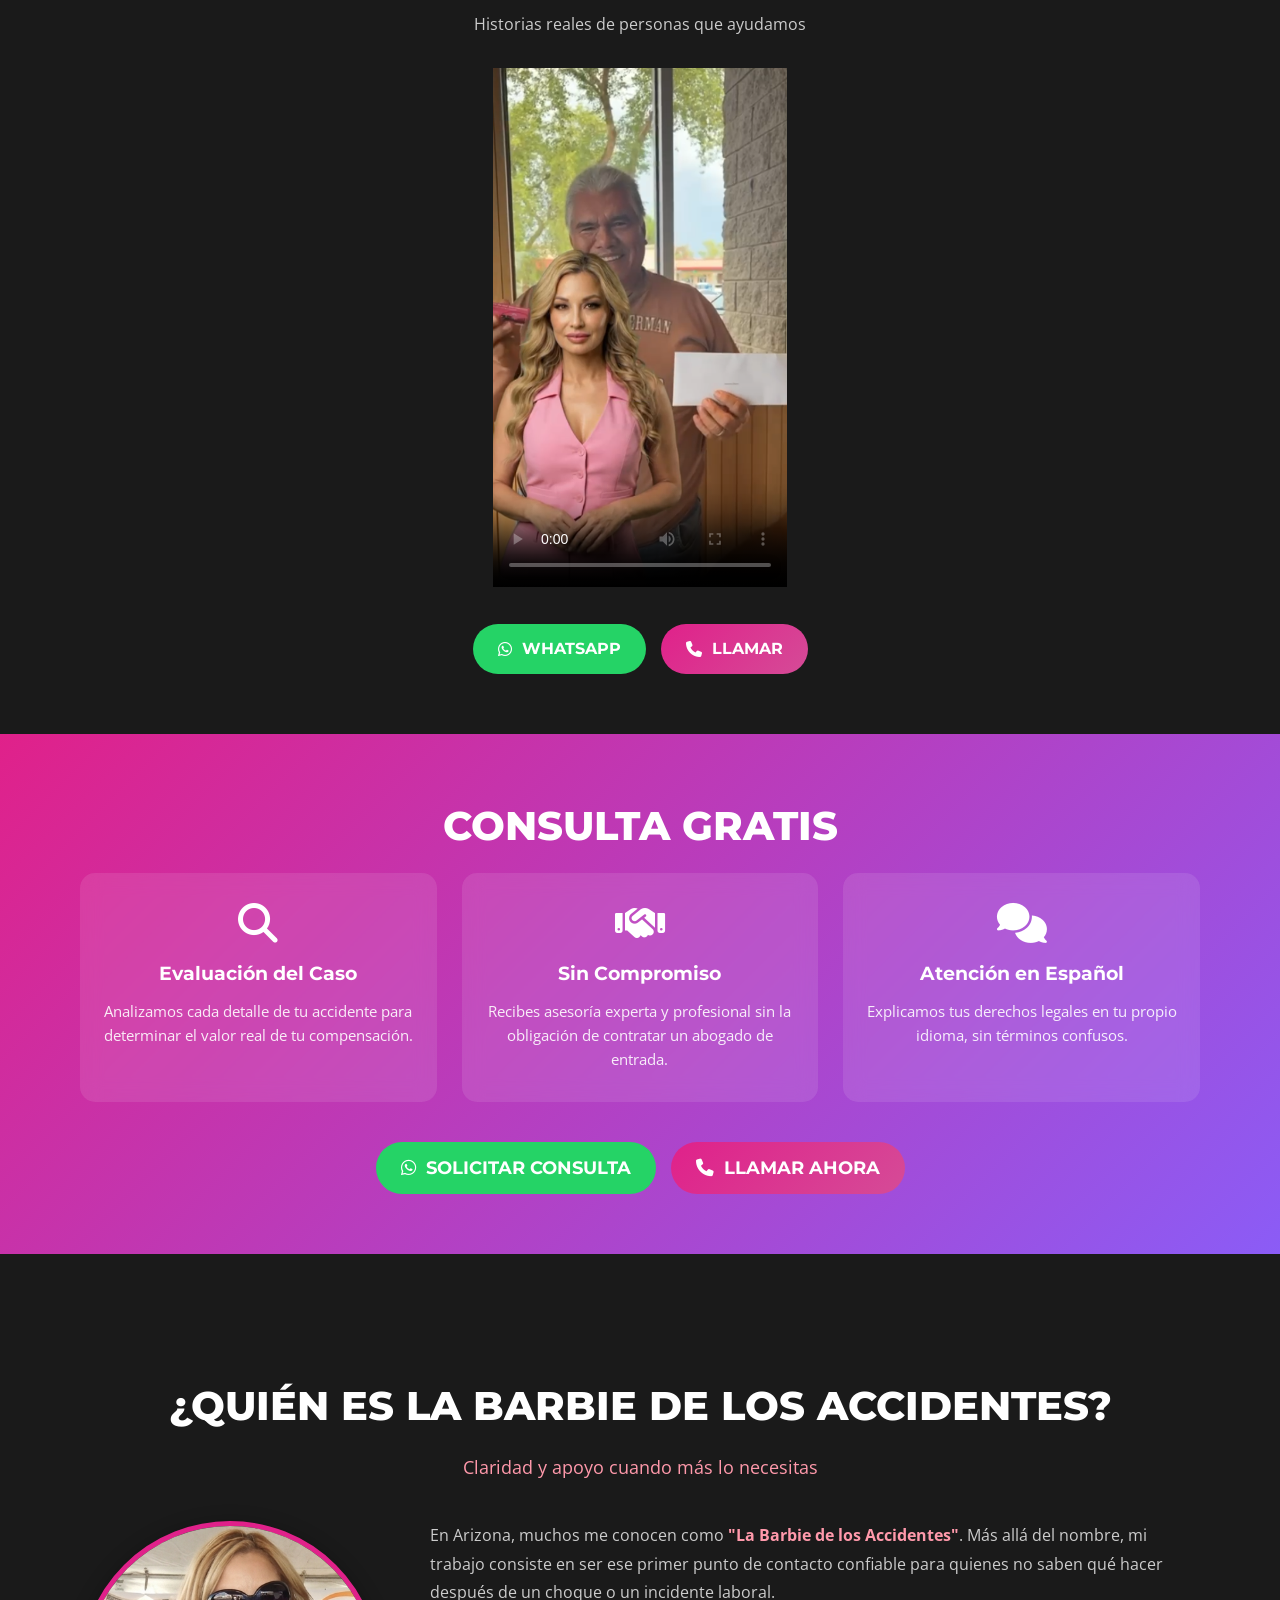
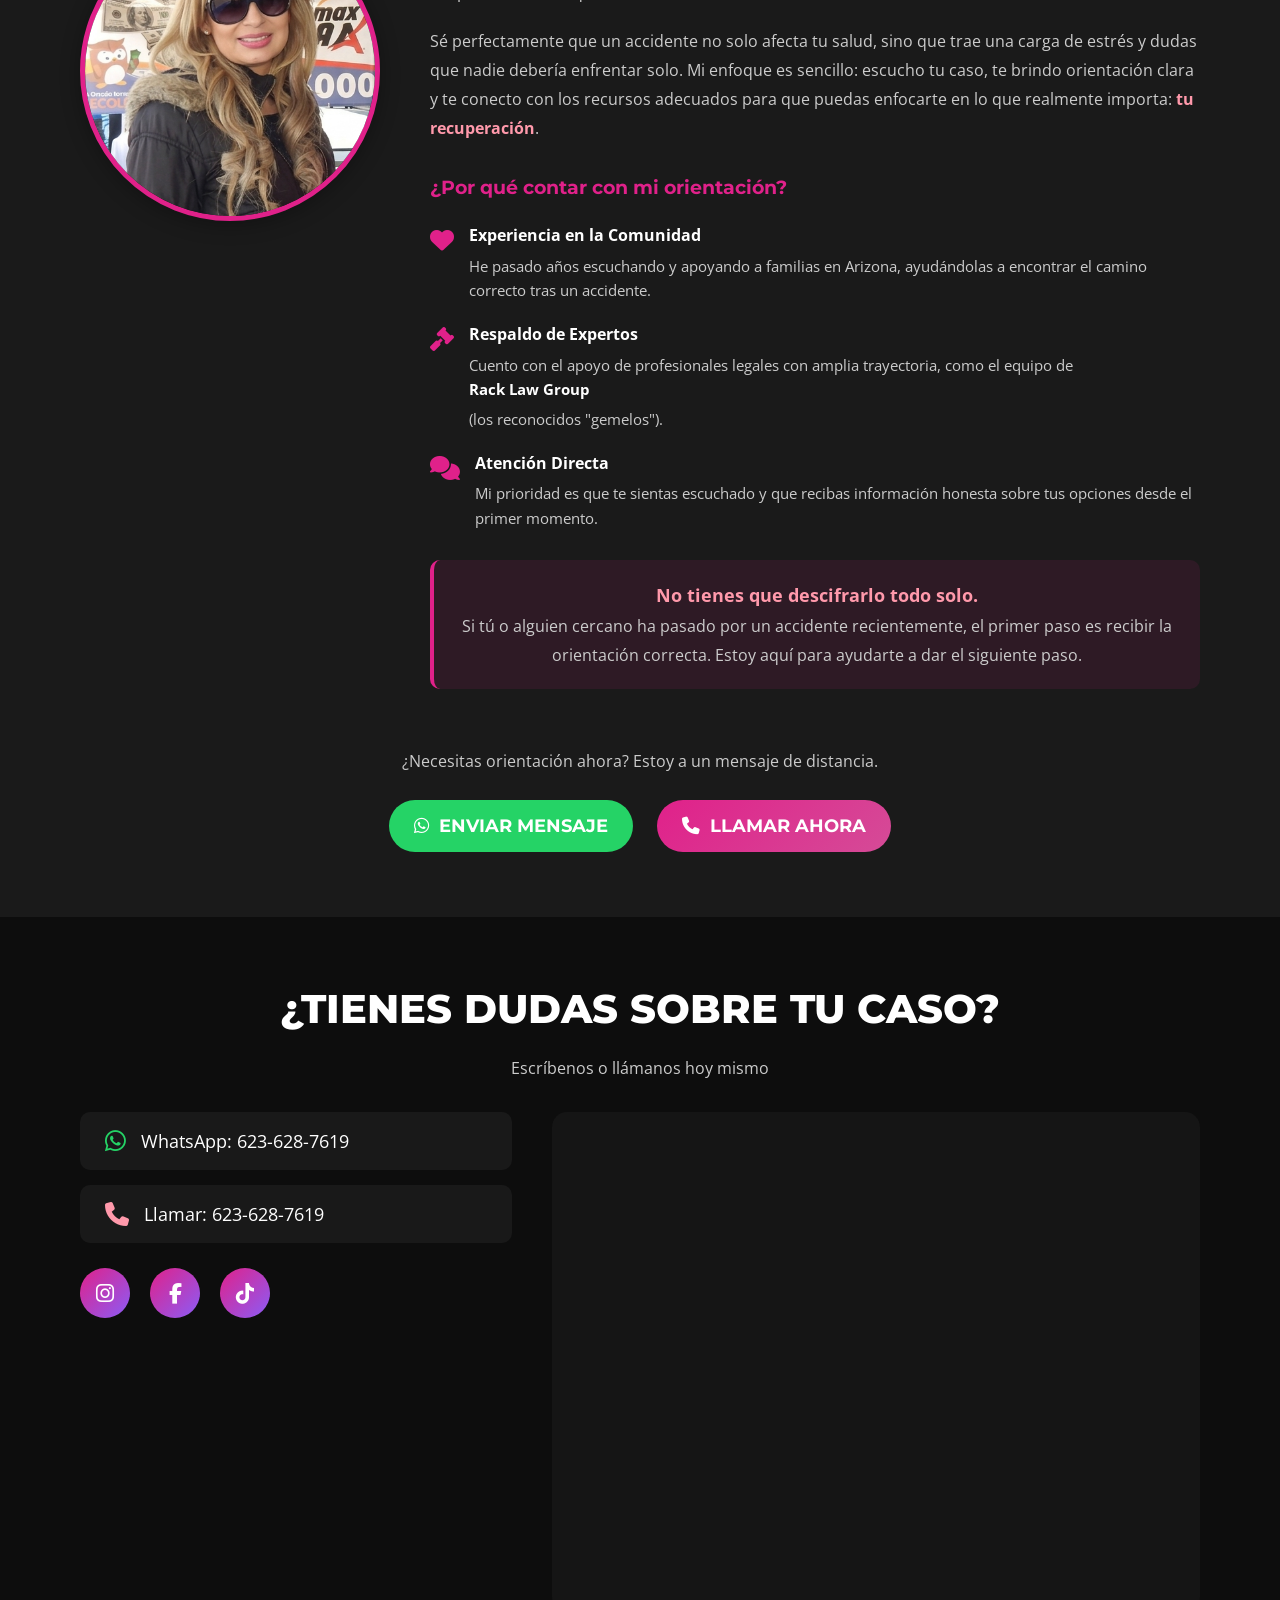
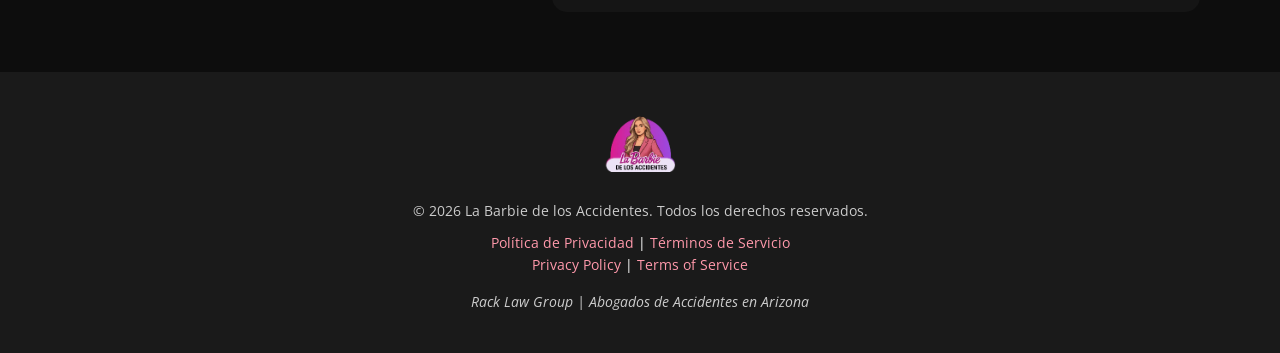
==== commit 17b2928d: "Version 1.1.0 - Hero video poster and layout refinements" ====
--- a/index.html
+++ b/index.html
@@ -44,23 +44,33 @@
                 <span><i class="fas fa-hard-hat"></i> Trabajo</span>
                 <span><i class="fas fa-dog"></i> Mordida de Perro</span>
             </div>
-            <ul class="hero-benefits">
-                <li><i class="fas fa-check"></i> Atención Médica</li>
-                <li><i class="fas fa-check"></i> Reparación de Carro</li>
-                <li><i class="fas fa-check"></i> Servicio de Grúa</li>
-                <li><i class="fas fa-check"></i> Multas e Infracciones</li>
-                <li><i class="fas fa-check"></i> Ayuda con Corralón</li>
-                <li><i class="fas fa-check"></i> Vehículo de Renta</li>
-                <li><i class="fas fa-check"></i> ¡No pagas nada de tu bolsillo!</li>
-                <li><i class="fas fa-check"></i> No importa tu estatus legal</li>
-            </ul>
-            <div class="hero-cta">
-                <a href="https://wa.me/16236287619?text=Hola%20Barbie%2C%20tuve%20un%20accidente%20y%20necesito%20ayuda" target="_blank" class="btn btn-whatsapp">
-                    <i class="fab fa-whatsapp"></i> WhatsApp
-                </a>
-                <a href="tel:+16236287619" class="btn btn-call">
-                    <i class="fas fa-phone"></i> Llamar
-                </a>
+            <div class="hero-grid">
+                <div class="hero-video">
+                    <video controls poster="assets/img/hero-video-poster.png">
+                        <source src="assets/videos/hero-video.mp4" type="video/mp4">
+                        Tu navegador no soporta videos.
+                    </video>
+                </div>
+                <div class="hero-benefits-wrapper">
+                    <ul class="hero-benefits">
+                        <li><i class="fas fa-check"></i> Atención Médica</li>
+                        <li><i class="fas fa-check"></i> Reparación de Carro</li>
+                        <li><i class="fas fa-check"></i> Servicio de Grúa</li>
+                        <li><i class="fas fa-check"></i> Multas e Infracciones</li>
+                        <li><i class="fas fa-check"></i> Ayuda con Corralón</li>
+                        <li><i class="fas fa-check"></i> Vehículo de Renta</li>
+                        <li><i class="fas fa-check"></i> ¡No pagas nada de tu bolsillo!</li>
+                        <li><i class="fas fa-check"></i> No importa tu estatus legal</li>
+                    </ul>
+                    <div class="hero-cta">
+                        <a href="https://wa.me/16236287619?text=Hola%20Barbie%2C%20tuve%20un%20accidente%20y%20necesito%20ayuda" target="_blank" class="btn btn-whatsapp">
+                            <i class="fab fa-whatsapp"></i> WhatsApp
+                        </a>
+                        <a href="tel:+16236287619" class="btn btn-call">
+                            <i class="fas fa-phone"></i> Llamar
+                        </a>
+                    </div>
+                </div>
             </div>
         </div>
     </section>
--- a/assets/css/style.css
+++ b/assets/css/style.css
@@ -164,7 +164,7 @@
     flex-wrap: wrap;
     justify-content: center;
     gap: 10px;
-    margin-bottom: 25px;
+    margin-bottom: 16px;
 }
 
 .hero-services span {
@@ -205,6 +205,36 @@
     gap: 15px;
     width: 100%;
     max-width: 300px;
+}
+
+.hero-grid {
+    display: flex;
+    flex-direction: column;
+    gap: 30px;
+    width: 100%;
+    margin-top: 16px;
+}
+
+.hero-benefits-wrapper {
+    display: flex;
+    flex-direction: column;
+    gap: 20px;
+}
+
+.hero-video {
+    width: 80%;
+    max-width: 600px;
+    margin: 0 auto;
+    border-radius: 15px;
+    overflow: hidden;
+    box-shadow: var(--shadow);
+}
+
+.hero-video video {
+    width: 100%;
+    height: auto;
+    display: block;
+    border-radius: 15px;
 }
 
 /* ========================================
@@ -832,9 +862,32 @@
         font-size: 2.5rem;
     }
 
+    .hero-grid {
+        flex-direction: row;
+        align-items: flex-start;
+        justify-content: flex-end;
+        gap: 75px;
+        padding-left: 150px;
+    }
+
+    .hero-video {
+        flex: 0 0 25%;
+        max-width: 25%;
+        margin: 0;
+    }
+
+    .hero-benefits-wrapper {
+        flex: 0 0 55%;
+        max-width: 55%;
+    }
+
+    .hero-benefits {
+        text-align: left;
+    }
+
     .hero-cta {
         flex-direction: row;
-        max-width: 500px;
+        margin-top: 10px;
     }
 
     .btn {
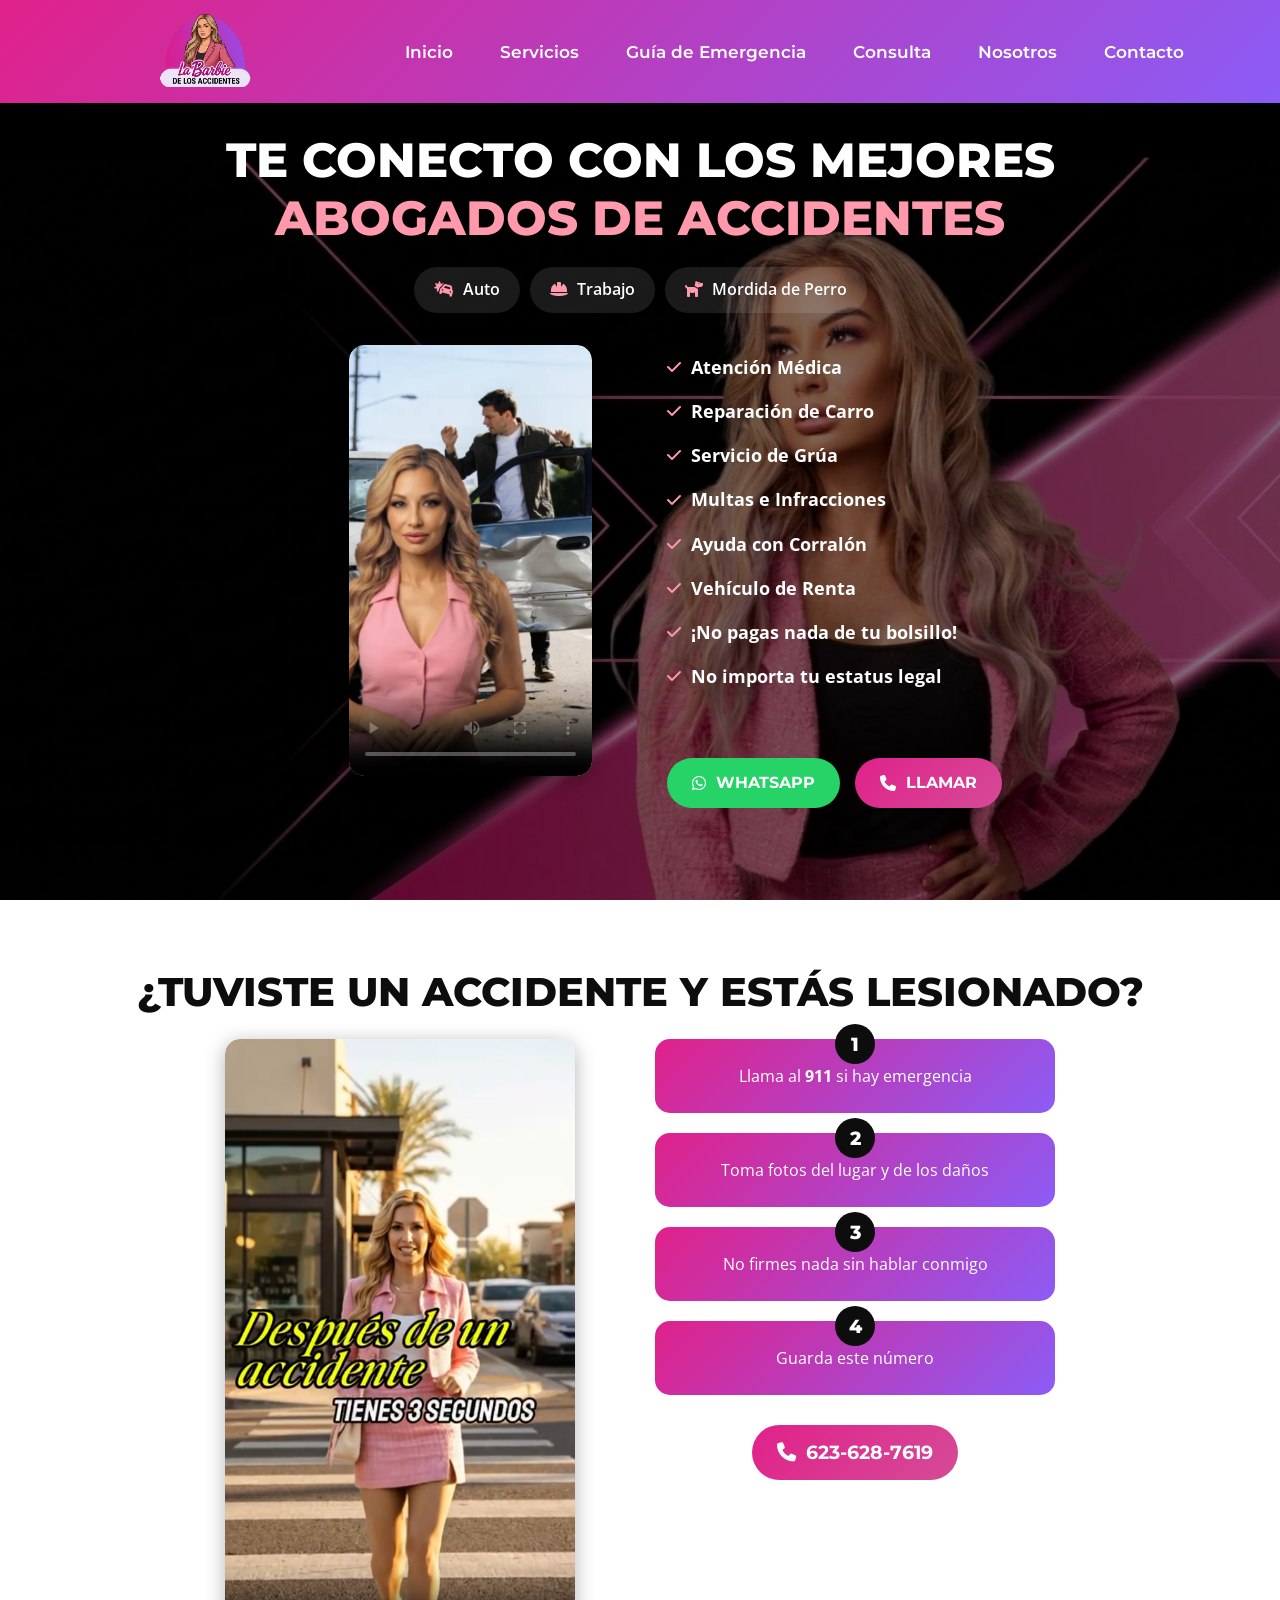
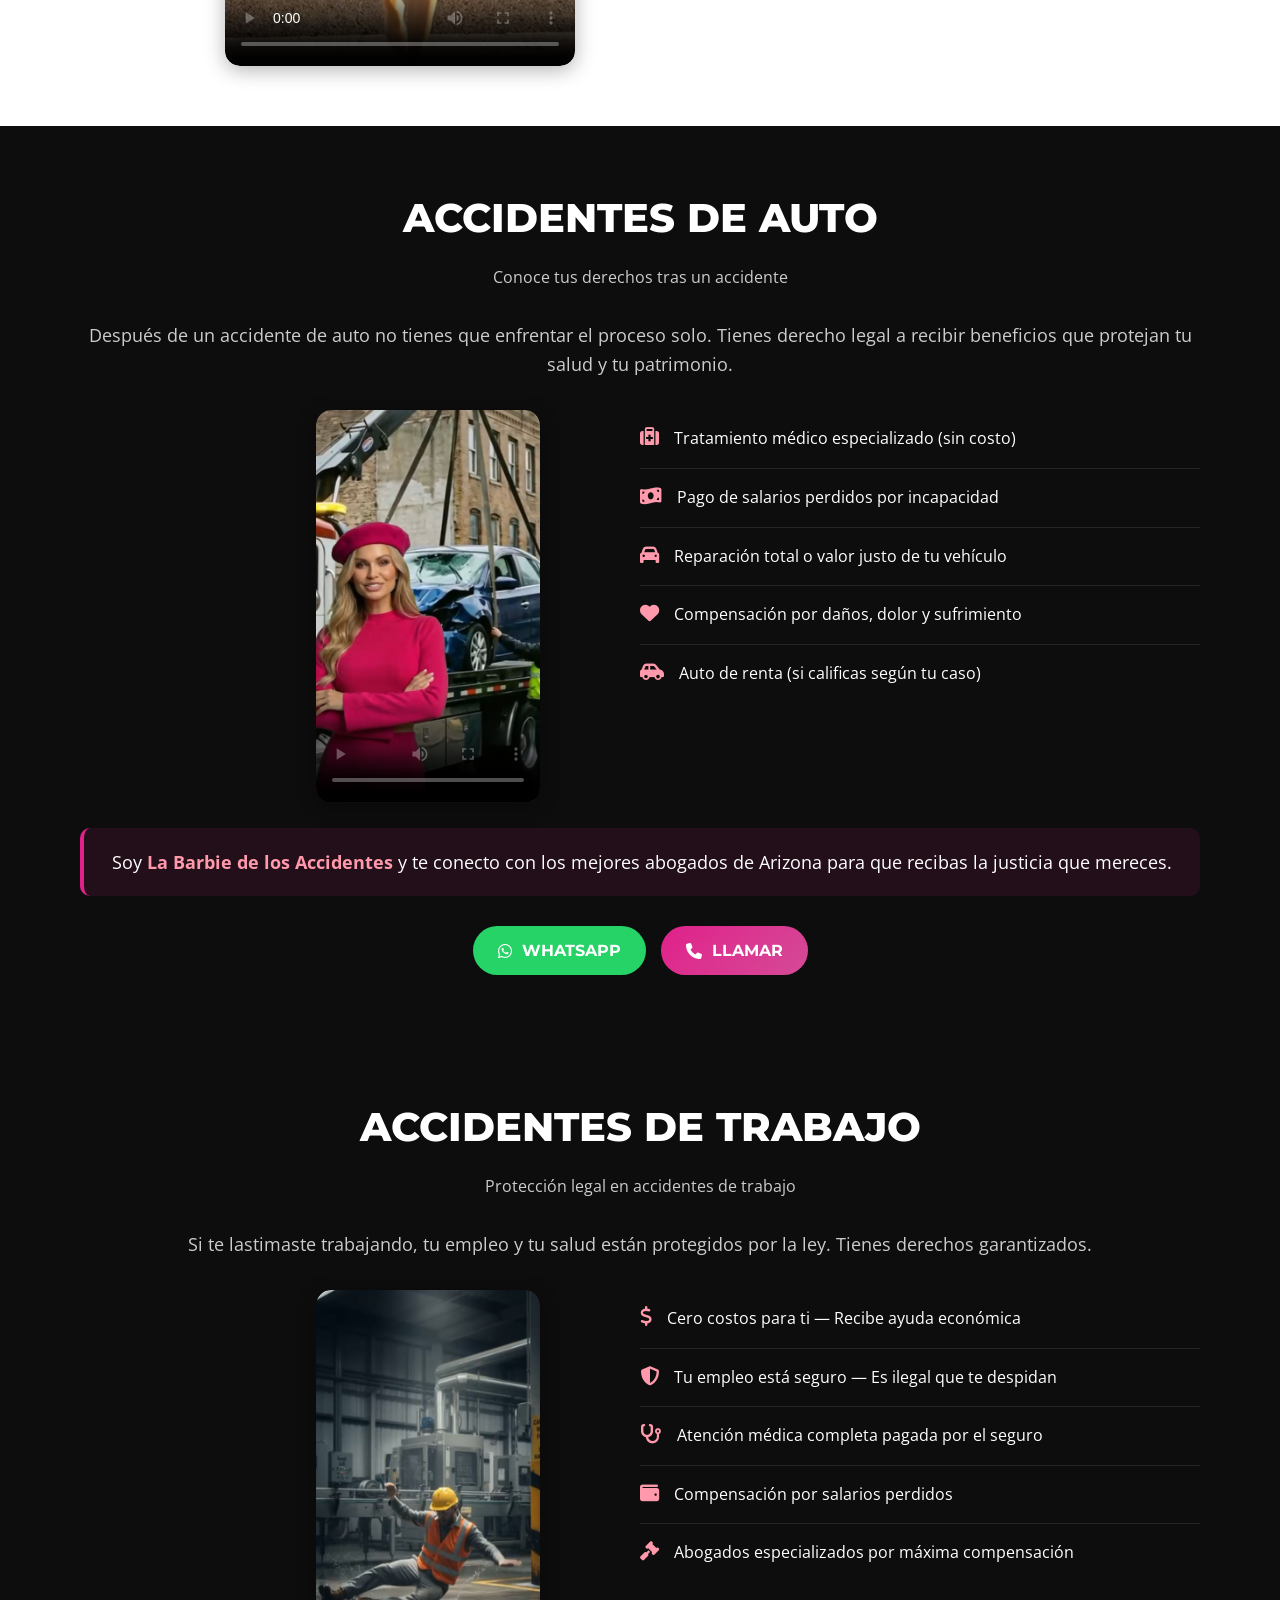
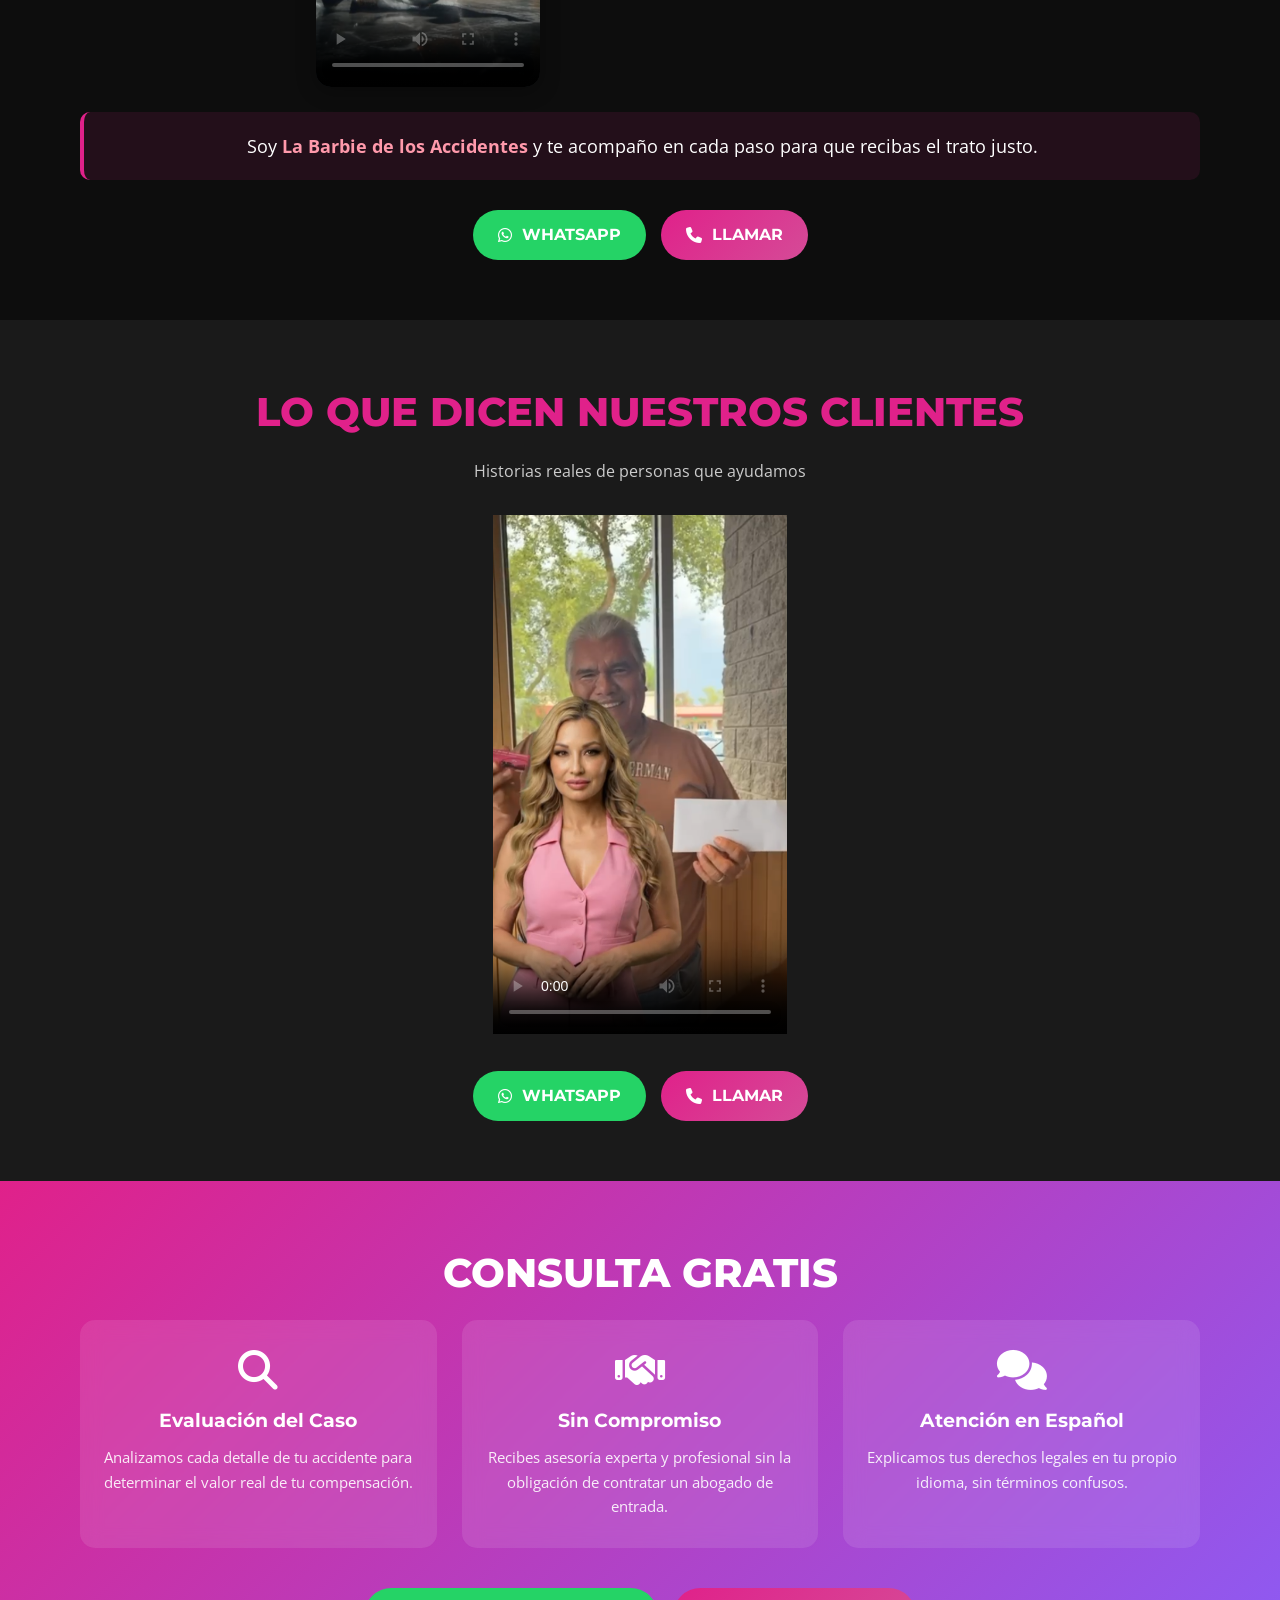
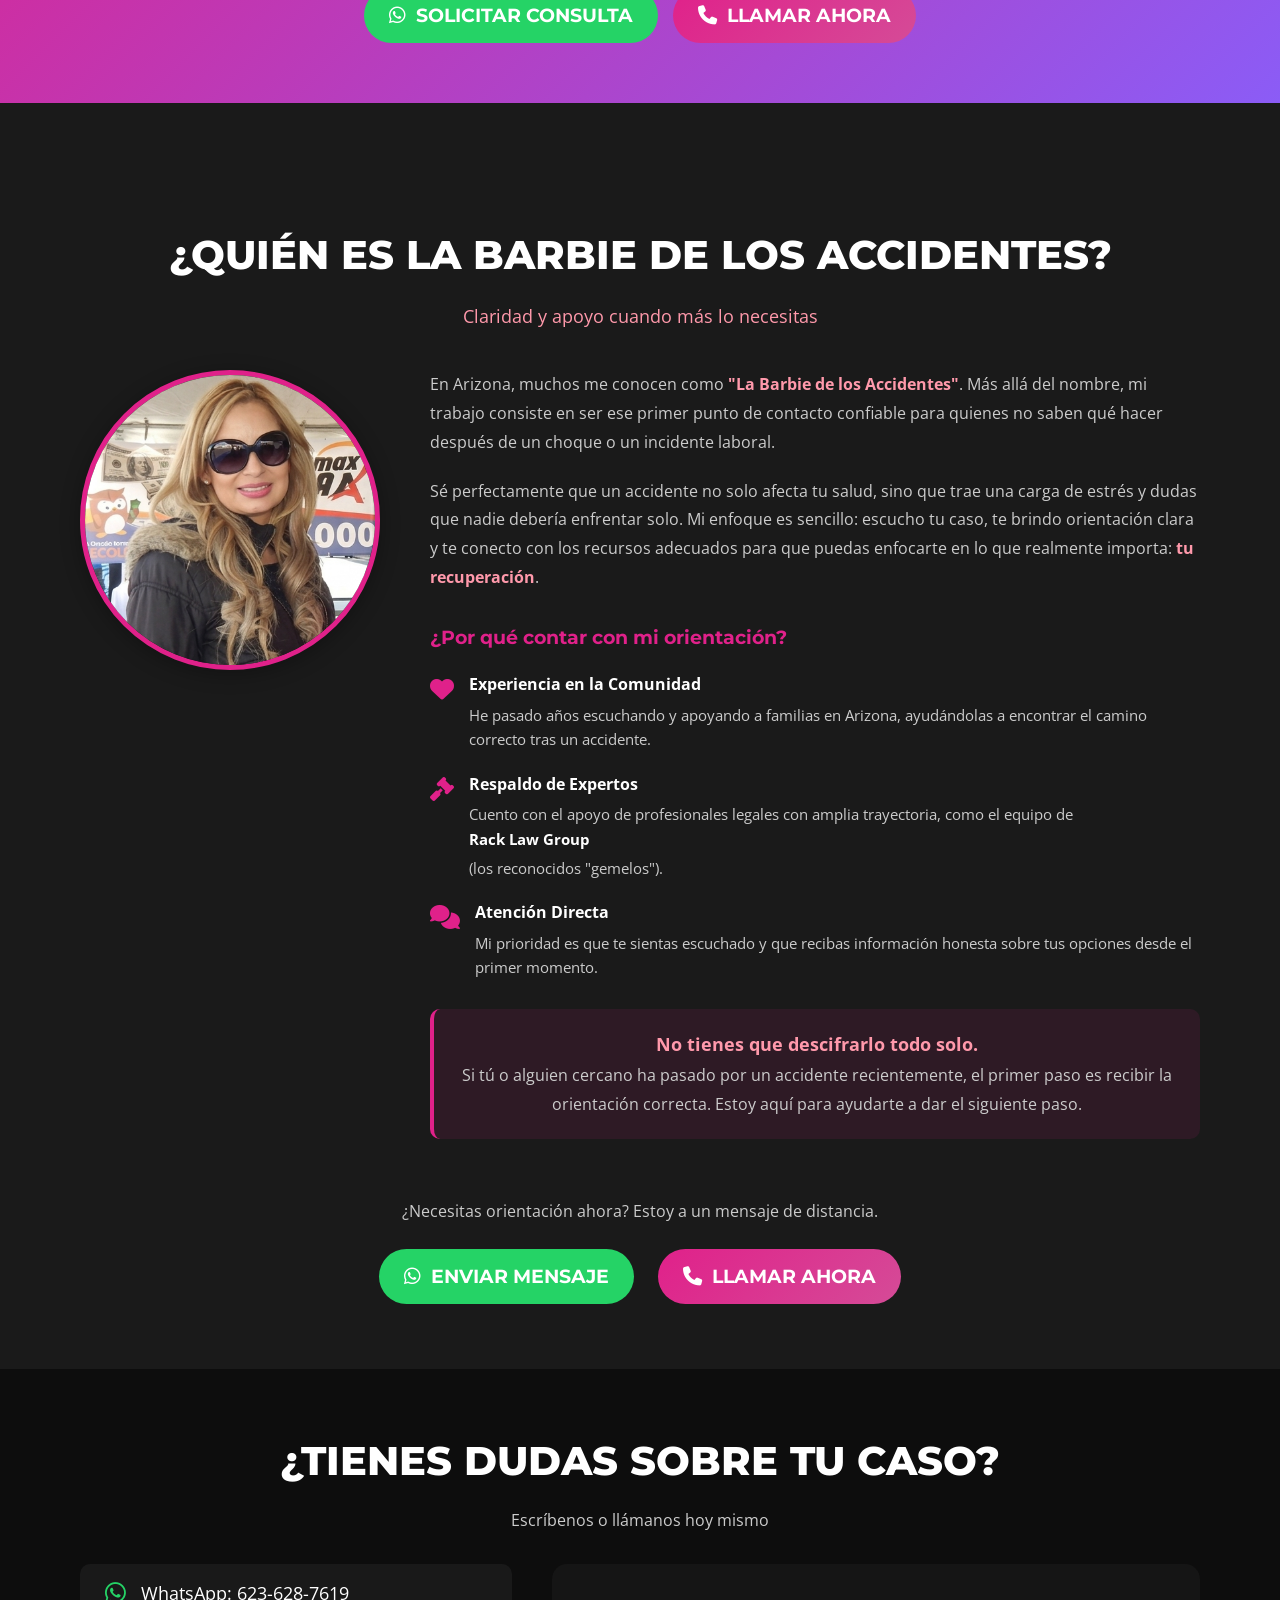
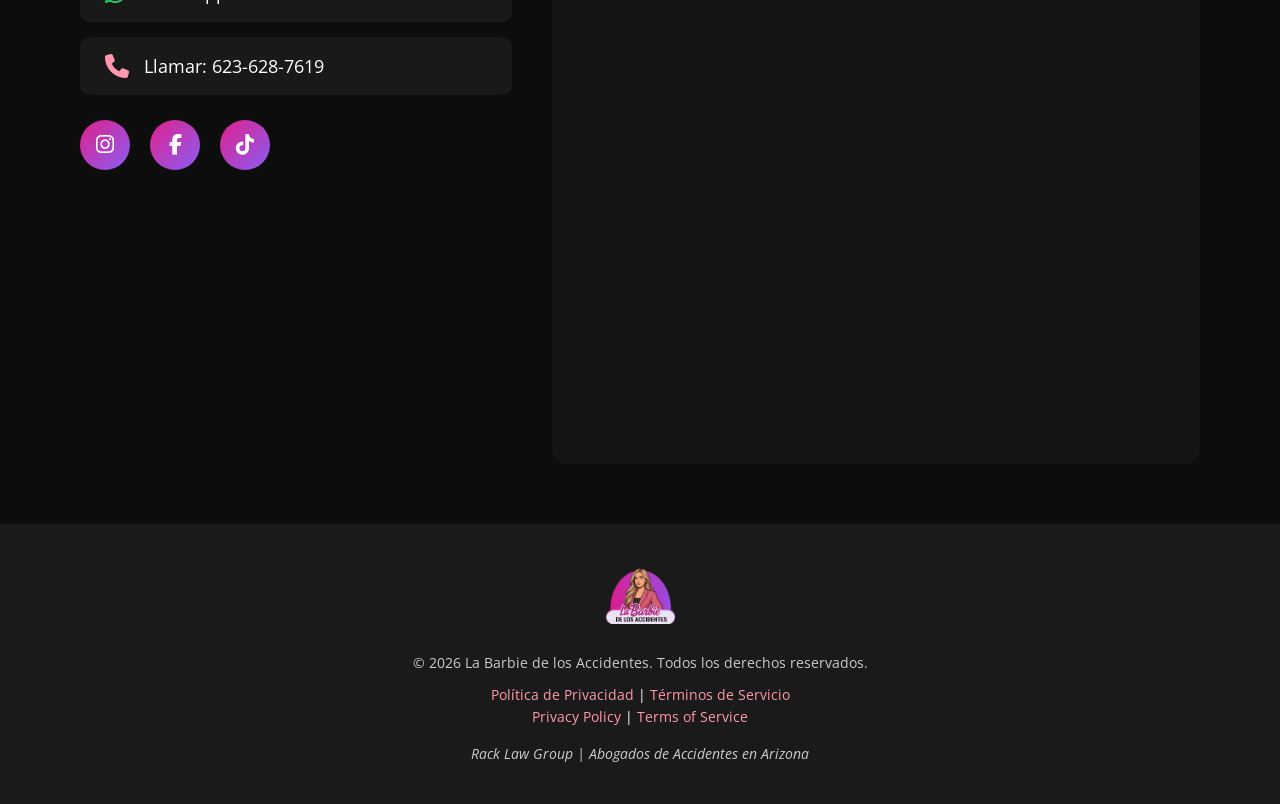
==== commit ac11783f: "Version 1.2.0 - Guia emergency video and hero refinements" ====
--- a/index.html
+++ b/index.html
@@ -79,28 +79,36 @@
     <section class="pasos" id="pasos">
         <div class="container">
             <h2 class="section-title">¿Tuviste un accidente y estás lesionado?</h2>
-            <div class="pasos-grid">
-                <div class="paso-card">
-                    <div class="paso-number">1</div>
-                    <p>Llama al <strong>911</strong> si hay emergencia</p>
-                </div>
-                <div class="paso-card">
-                    <div class="paso-number">2</div>
-                    <p>Toma fotos del lugar y de los daños</p>
-                </div>
-                <div class="paso-card">
-                    <div class="paso-number">3</div>
-                    <p>No firmes nada sin hablar conmigo</p>
-                </div>
-                <div class="paso-card">
-                    <div class="paso-number">4</div>
-                    <p>Guarda este número</p>
-                </div>
-            </div>
-            <div class="pasos-cta">
-                <a href="tel:+16236287619" class="btn btn-call btn-large">
-                    <i class="fas fa-phone"></i> 623-628-7619
-                </a>
+            <div class="pasos-content">
+                <div class="pasos-video">
+                    <video controls poster="assets/img/video-guia-poster.png">
+                        <source src="assets/videos/video-guia.mp4" type="video/mp4">
+                        Tu navegador no soporta videos.
+                    </video>
+                </div>
+                <div class="pasos-grid">
+                    <div class="paso-card">
+                        <div class="paso-number">1</div>
+                        <p>Llama al <strong>911</strong> si hay emergencia</p>
+                    </div>
+                    <div class="paso-card">
+                        <div class="paso-number">2</div>
+                        <p>Toma fotos del lugar y de los daños</p>
+                    </div>
+                    <div class="paso-card">
+                        <div class="paso-number">3</div>
+                        <p>No firmes nada sin hablar conmigo</p>
+                    </div>
+                    <div class="paso-card">
+                        <div class="paso-number">4</div>
+                        <p>Guarda este número</p>
+                    </div>
+                    <div class="pasos-cta">
+                        <a href="tel:+16236287619" class="btn btn-call btn-large">
+                            <i class="fas fa-phone"></i> 623-628-7619
+                        </a>
+                    </div>
+                </div>
             </div>
         </div>
     </section>
--- a/assets/css/style.css
+++ b/assets/css/style.css
@@ -132,7 +132,7 @@
     min-height: 100vh;
     display: flex;
     align-items: center;
-    background-image: linear-gradient(rgba(0, 0, 0, 0.6), rgba(0, 0, 0, 0.6)), url('../img/hero-bg.png');
+    background-image: linear-gradient(rgba(0, 0, 0, 0.5), rgba(0, 0, 0, 0.5)), url('../img/hero-bg.png');
     background-size: cover;
     background-position: center;
     padding: 100px 0 60px;
@@ -188,7 +188,8 @@
 
 .hero-benefits li {
     padding: 8px 0;
-    font-size: 0.95rem;
+    font-size: 1.1rem;
+    font-weight: bold;
     display: flex;
     align-items: center;
     gap: 10px;
@@ -279,8 +280,8 @@
 }
 
 .btn-large {
-    padding: 18px 35px;
-    font-size: 1.1rem;
+    padding: 20px 38px;
+    font-size: 1.2rem;
 }
 
 /* ========================================
@@ -316,6 +317,28 @@
 
 .pasos .section-title {
     color: var(--dark-bg);
+}
+
+.pasos-video {
+    width: 100%;
+    max-width: 600px;
+    margin: 0 auto 30px;
+    border-radius: 15px;
+    overflow: hidden;
+    box-shadow: var(--shadow);
+}
+
+.pasos-content {
+    display: flex;
+    flex-direction: column;
+    gap: 20px;
+}
+
+.pasos-video video {
+    width: 100%;
+    height: auto;
+    display: block;
+    border-radius: 15px;
 }
 
 .pasos-grid {
@@ -1046,8 +1069,38 @@
         grid-template-columns: repeat(4, 1fr);
     }
 
+    .pasos-video {
+        max-width: 350px;
+    }
+
     .section-title {
         font-size: 2.5rem;
+    }
+
+    .pasos-content {
+        flex-direction: row;
+        align-items: flex-start;
+        justify-content: center;
+        gap: 80px;
+    }
+
+    .pasos-video {
+        flex: 0 0 350px;
+        max-width: 350px;
+        margin: 0;
+    }
+
+    .pasos-grid {
+        flex: 1;
+        grid-template-columns: 1fr;
+        max-width: 400px;
+    }
+
+    .pasos-cta {
+        text-align: center;
+        max-width: 100%;
+        padding-left: 0;
+        margin-top: 10px;
     }
 
     .servicio-intro {
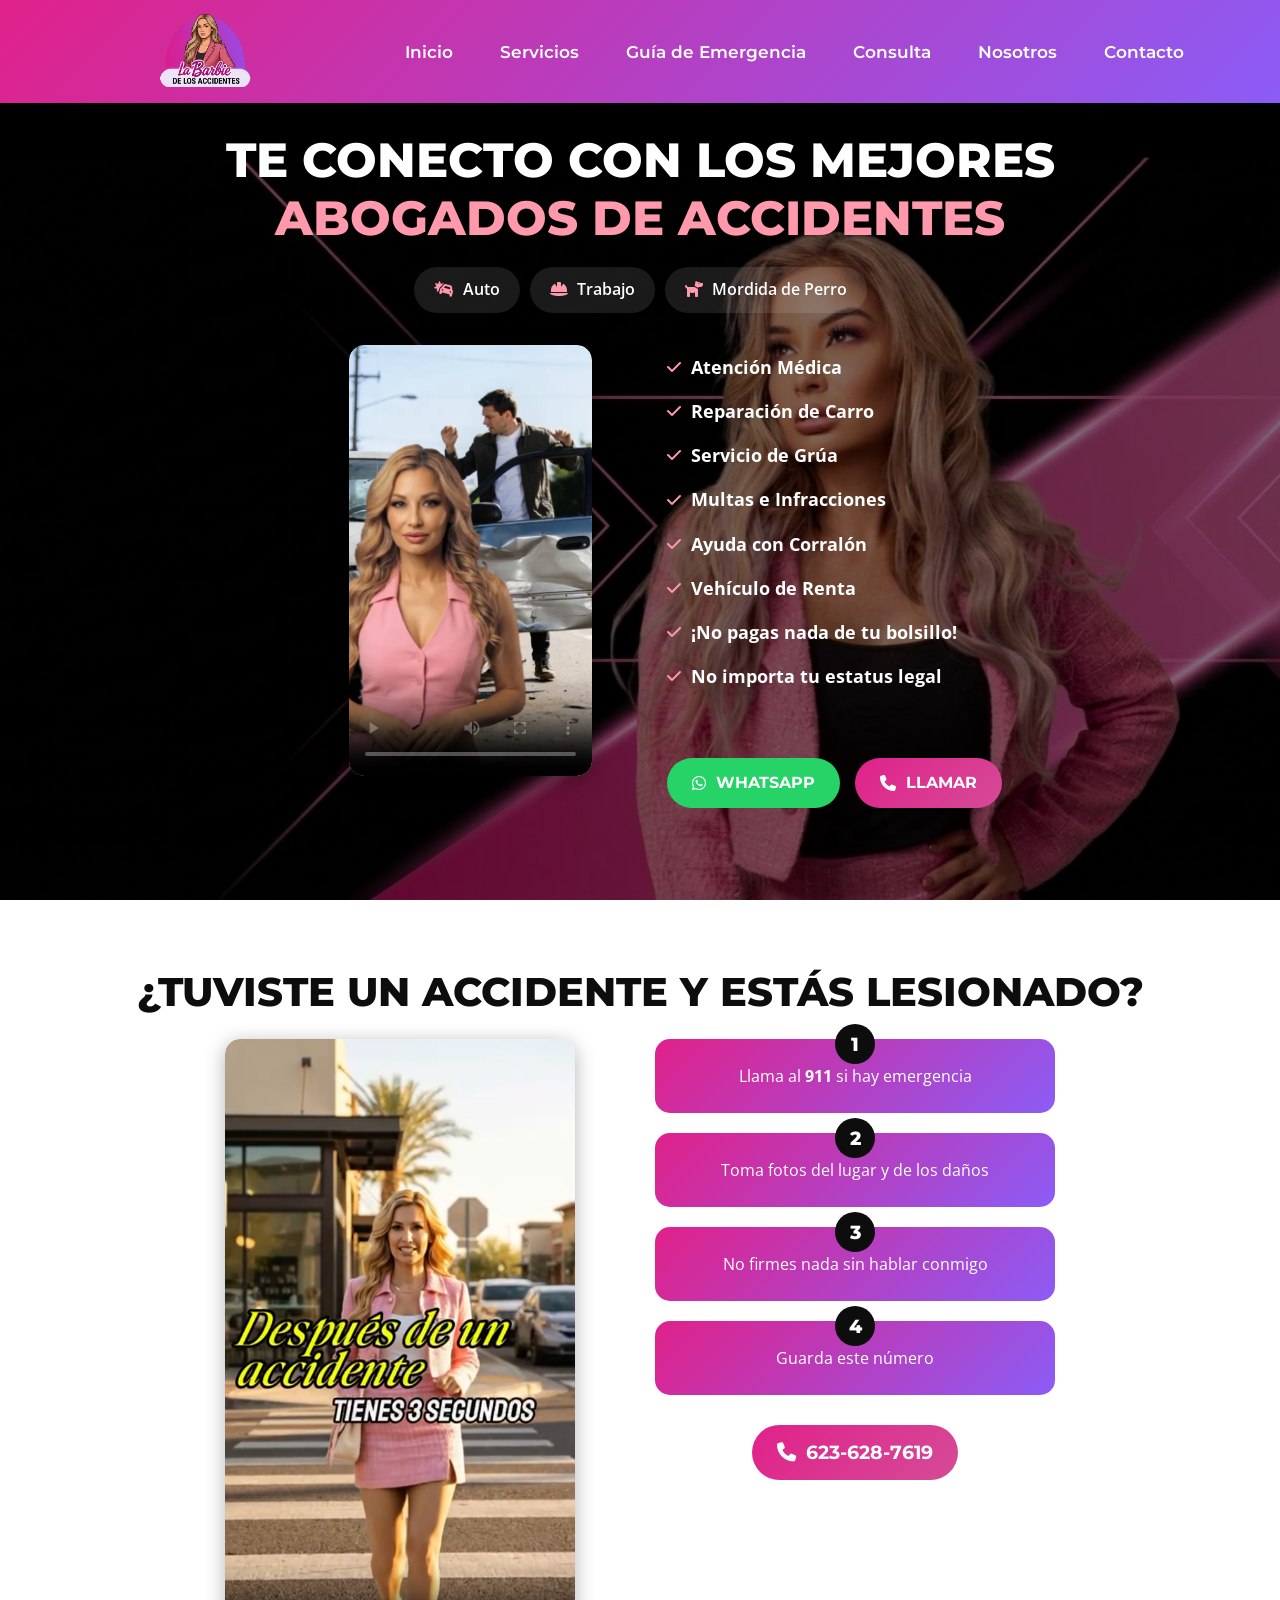
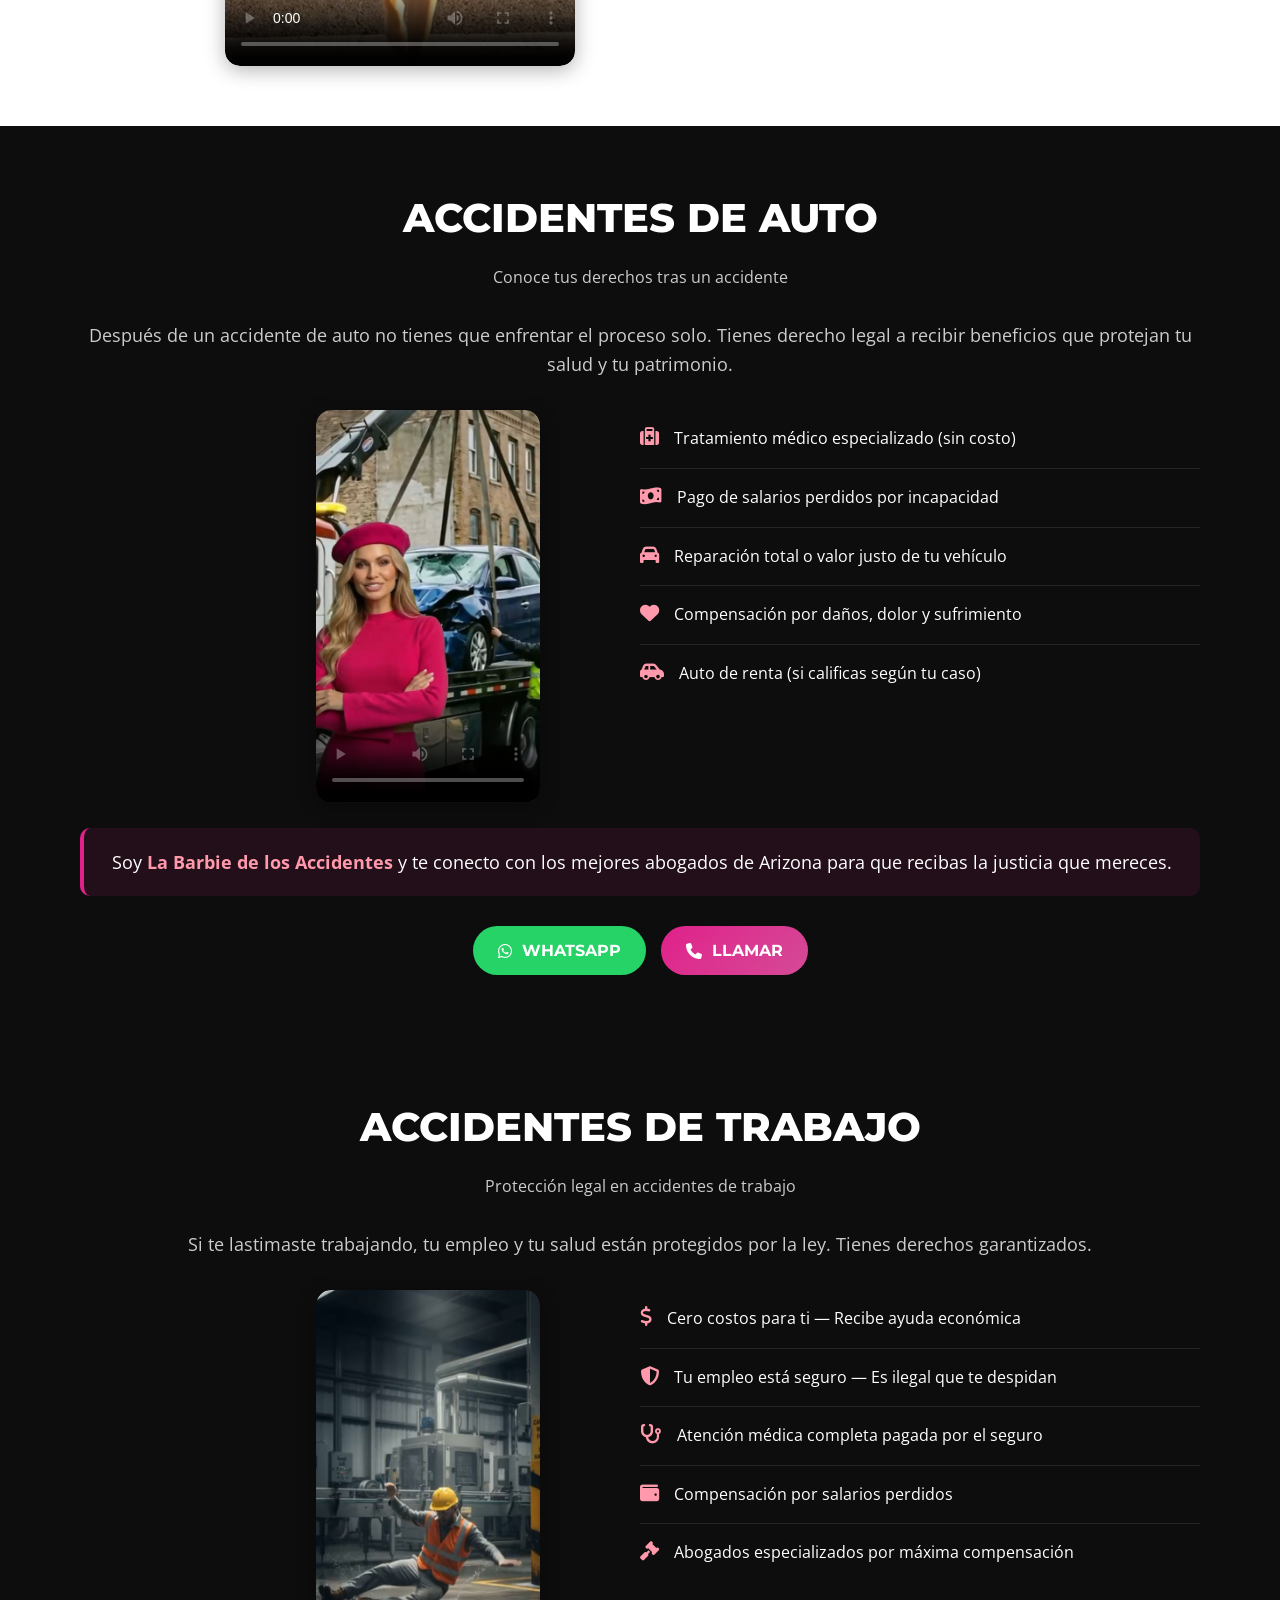
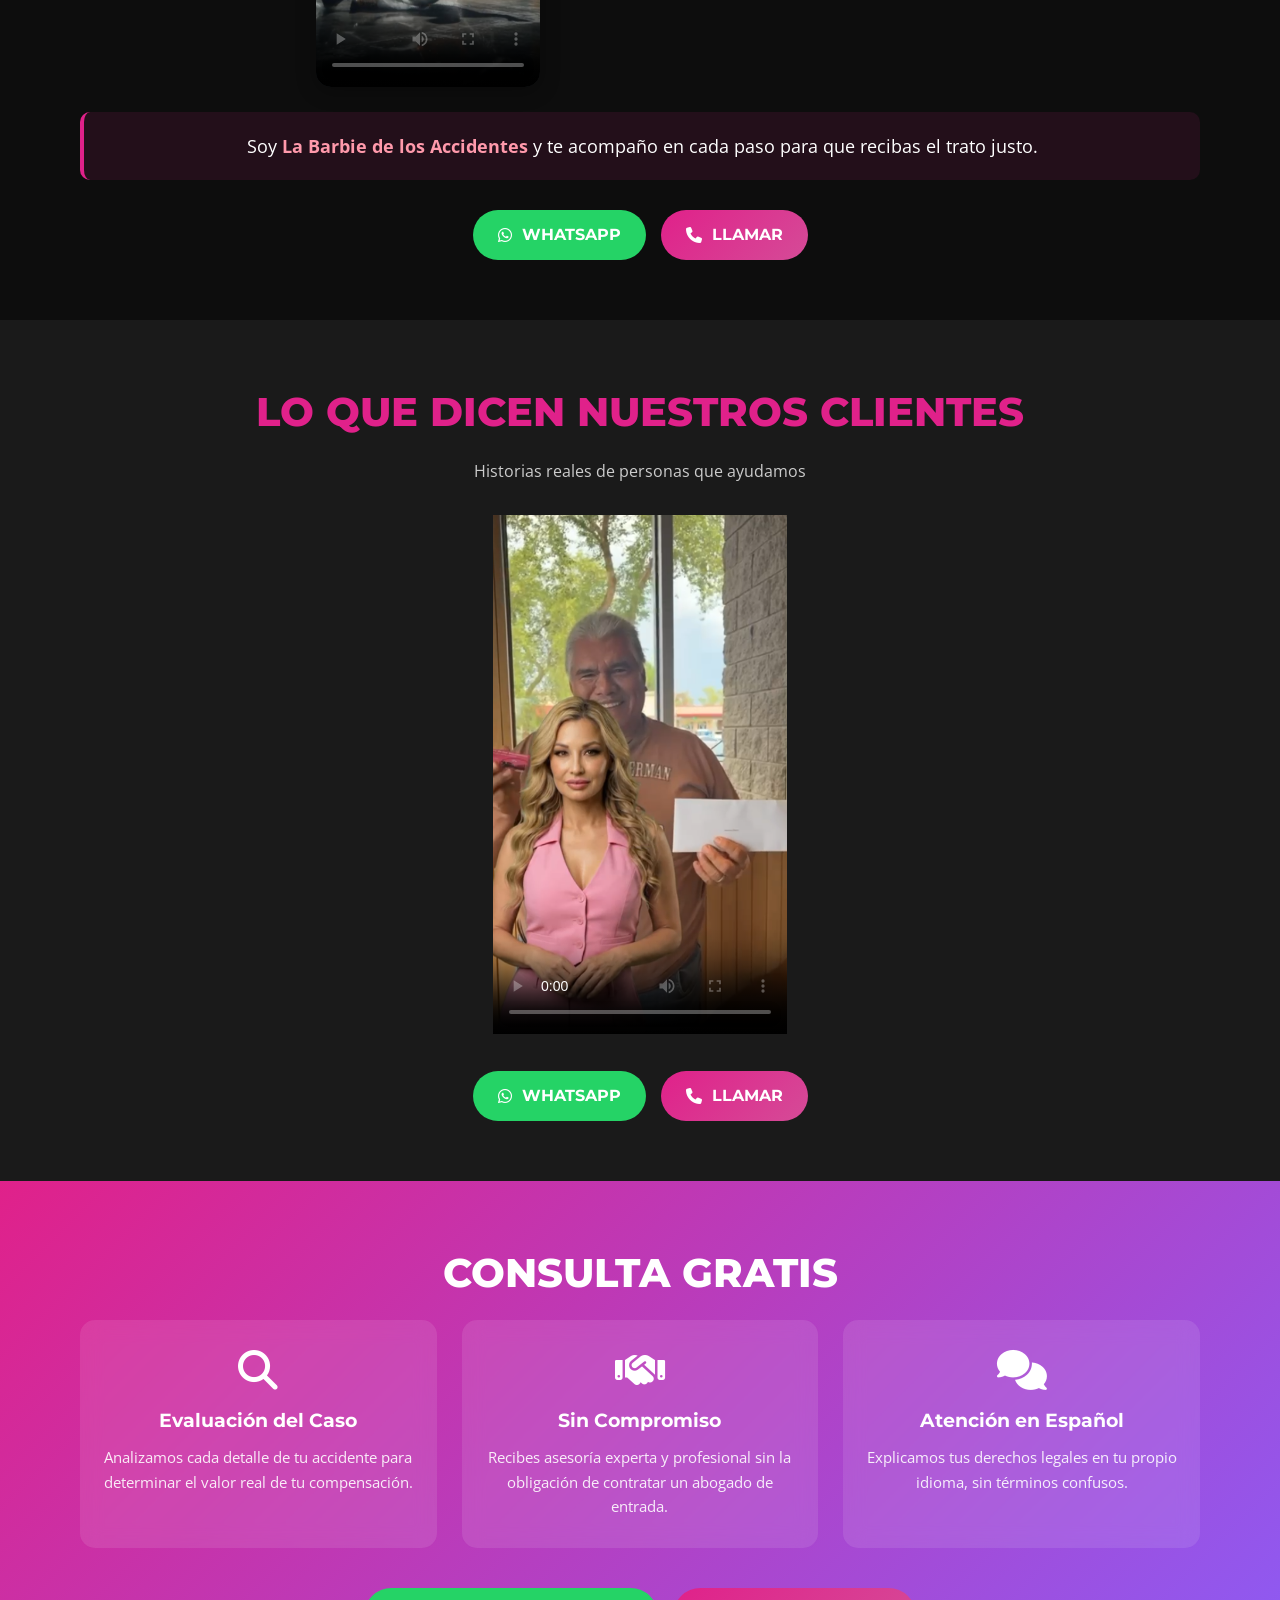
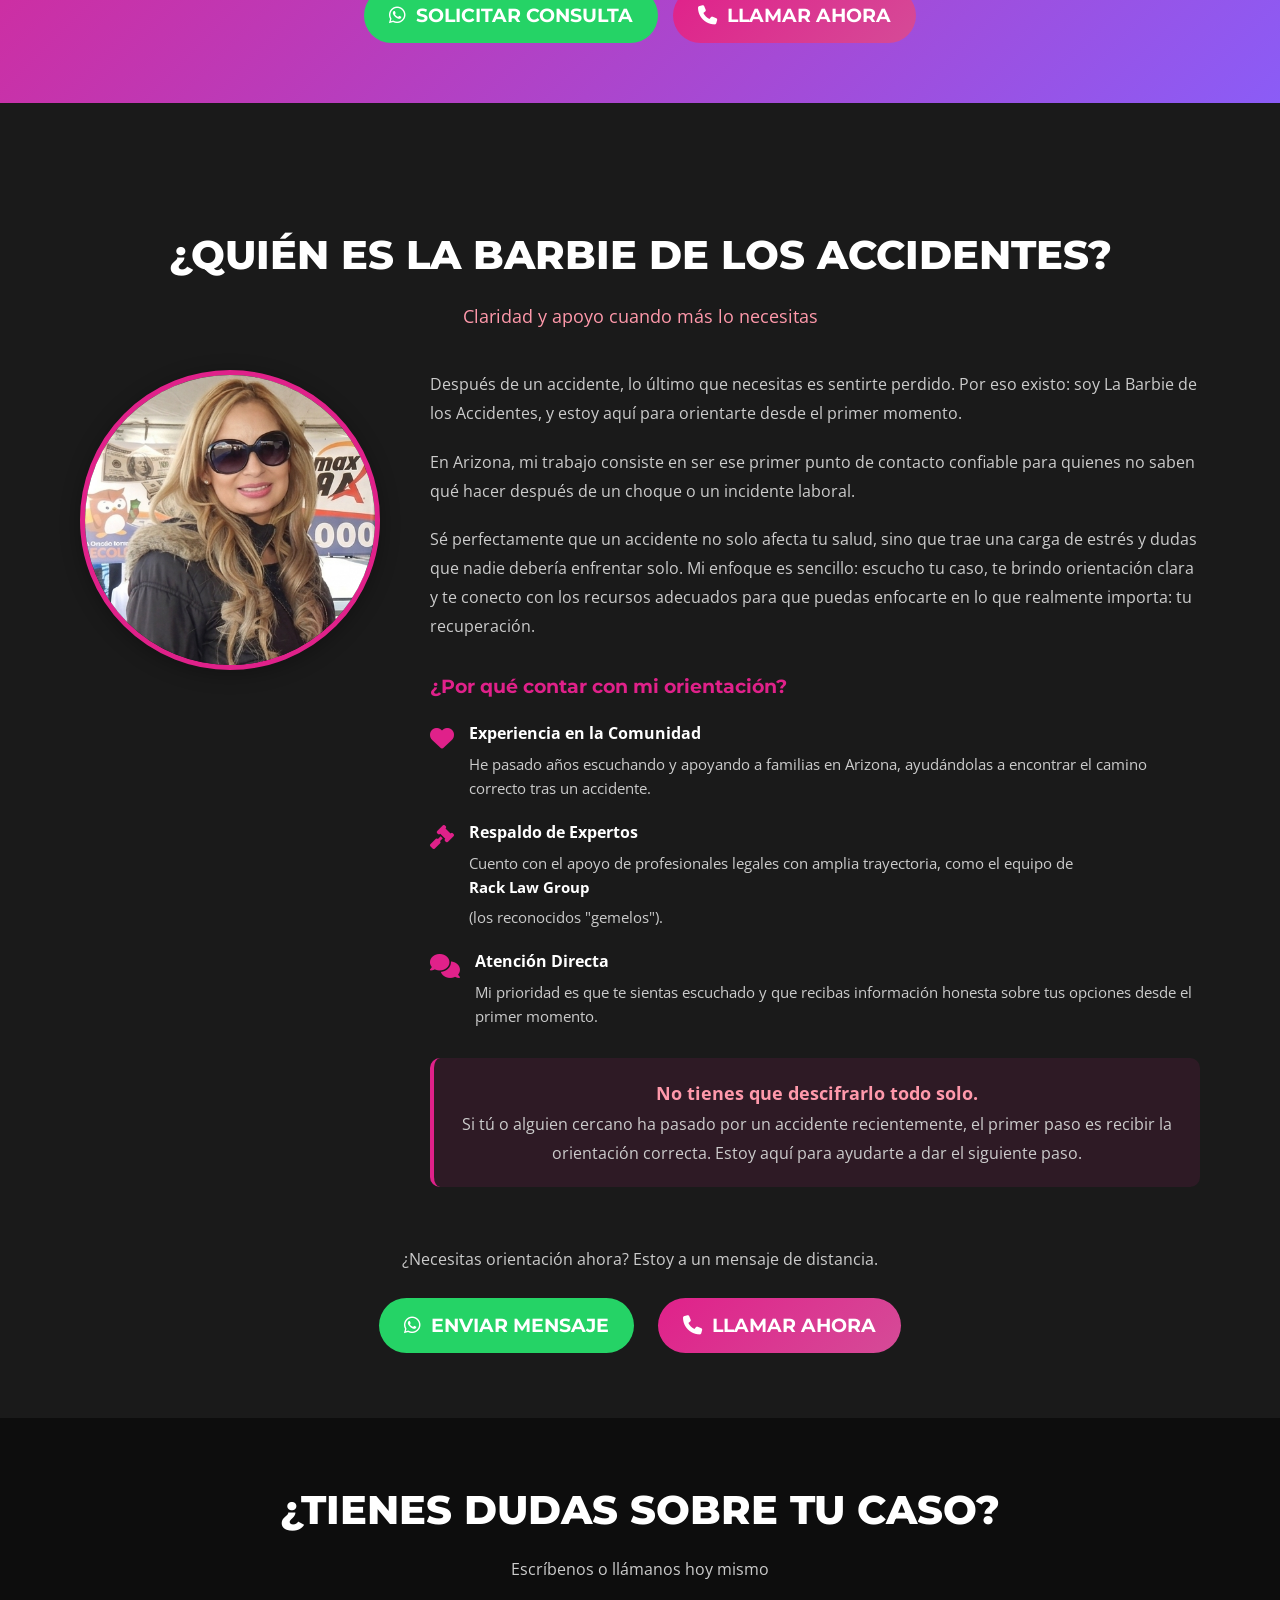
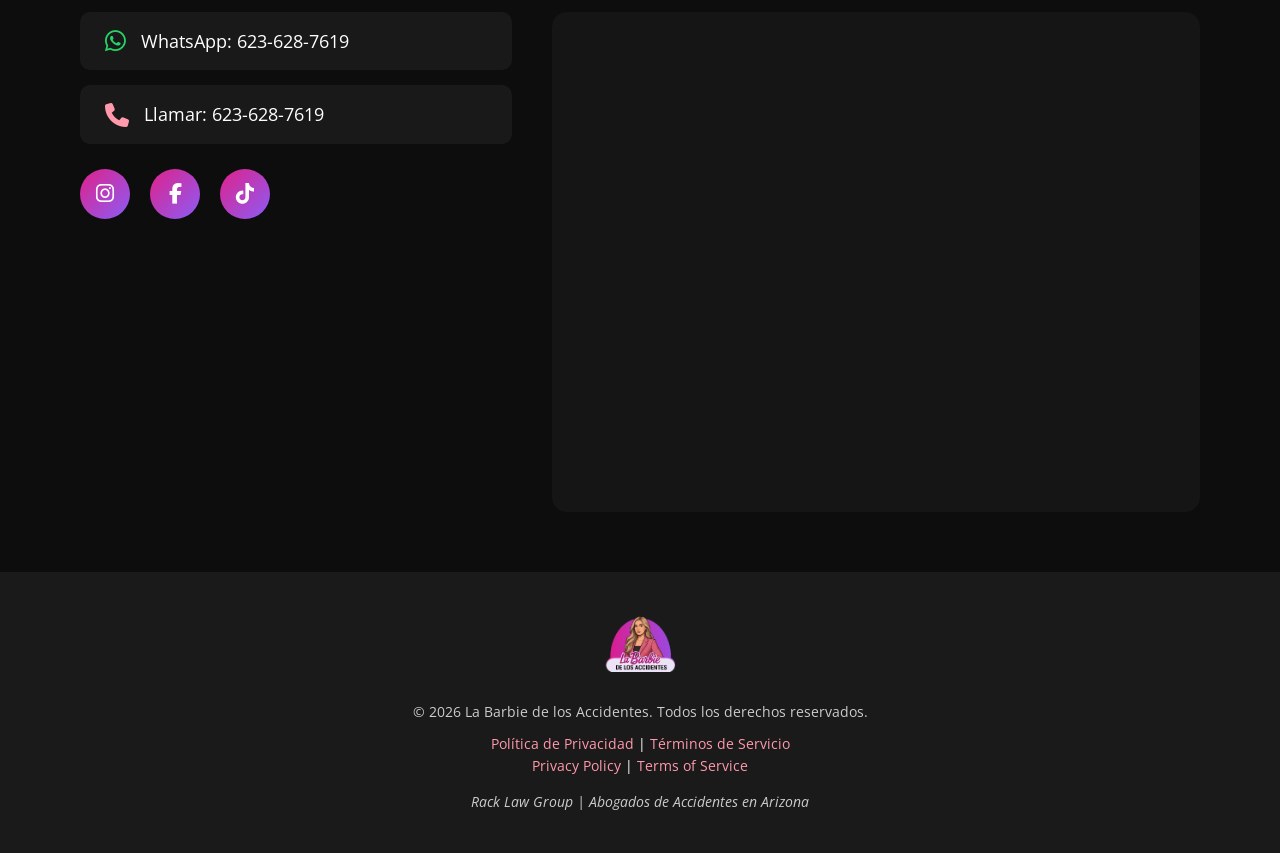
==== commit a0b82158: "v1.2.1 - Update Nosotros section text" ====
--- a/index.html
+++ b/index.html
@@ -256,16 +256,14 @@
                 </div>
                 <div class="nosotros-text">
                     <p>
-                        En Arizona, muchos me conocen como <strong>"La Barbie de los Accidentes"</strong>. 
-                        Más allá del nombre, mi trabajo consiste en ser ese primer punto de contacto 
-                        confiable para quienes no saben qué hacer después de un choque o un incidente laboral.
+                        Después de un accidente, lo último que necesitas es sentirte perdido.
+                        Por eso existo: soy La Barbie de los Accidentes, y estoy aquí para orientarte desde el primer momento.
                     </p>
                     <p>
-                        Sé perfectamente que un accidente no solo afecta tu salud, sino que trae 
-                        una carga de estrés y dudas que nadie debería enfrentar solo. Mi enfoque es 
-                        sencillo: escucho tu caso, te brindo orientación clara y te conecto con los 
-                        recursos adecuados para que puedas enfocarte en lo que realmente importa: 
-                        <strong>tu recuperación</strong>.
+                        En Arizona, mi trabajo consiste en ser ese primer punto de contacto confiable para quienes no saben qué hacer después de un choque o un incidente laboral.
+                    </p>
+                    <p>
+                        Sé perfectamente que un accidente no solo afecta tu salud, sino que trae una carga de estrés y dudas que nadie debería enfrentar solo. Mi enfoque es sencillo: escucho tu caso, te brindo orientación clara y te conecto con los recursos adecuados para que puedas enfocarte en lo que realmente importa: tu recuperación.
                     </p>
                     <h3 class="nosotros-why-title">¿Por qué contar con mi orientación?</h3>
                     <div class="nosotros-reasons">
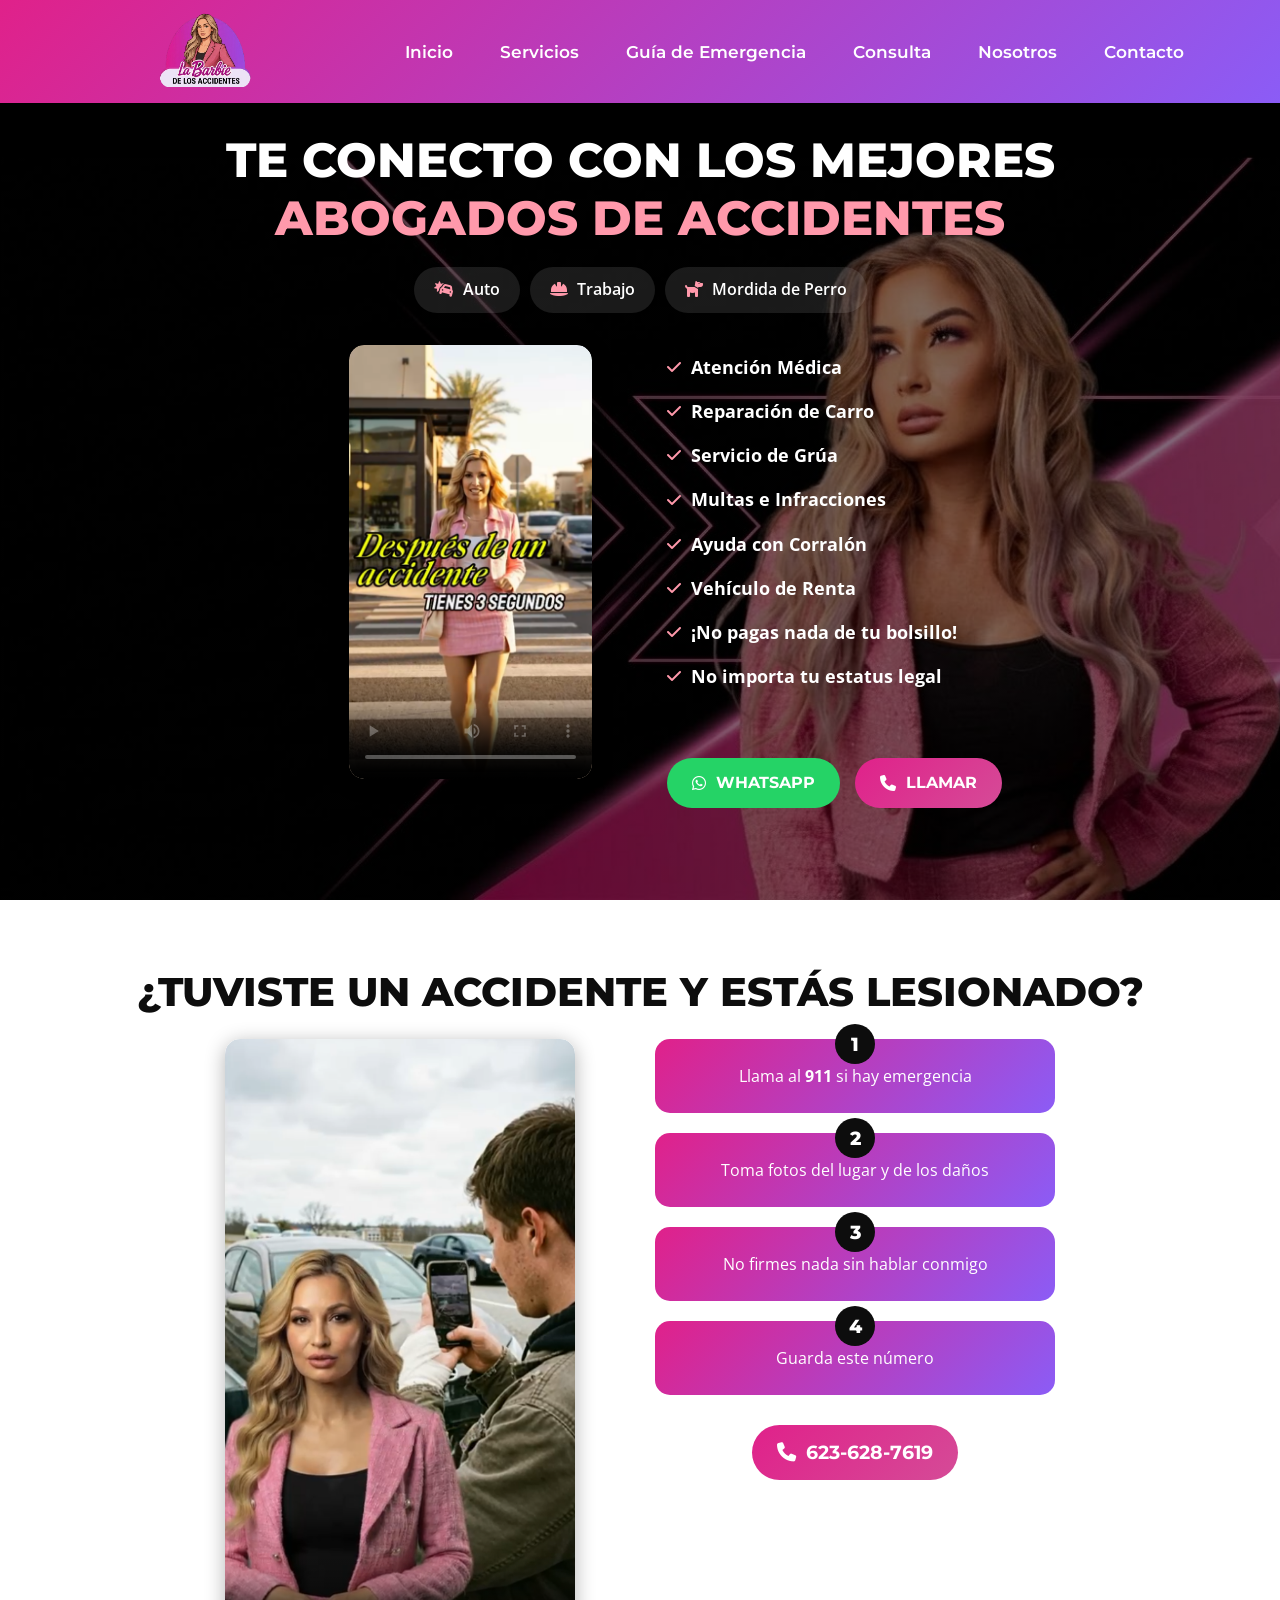
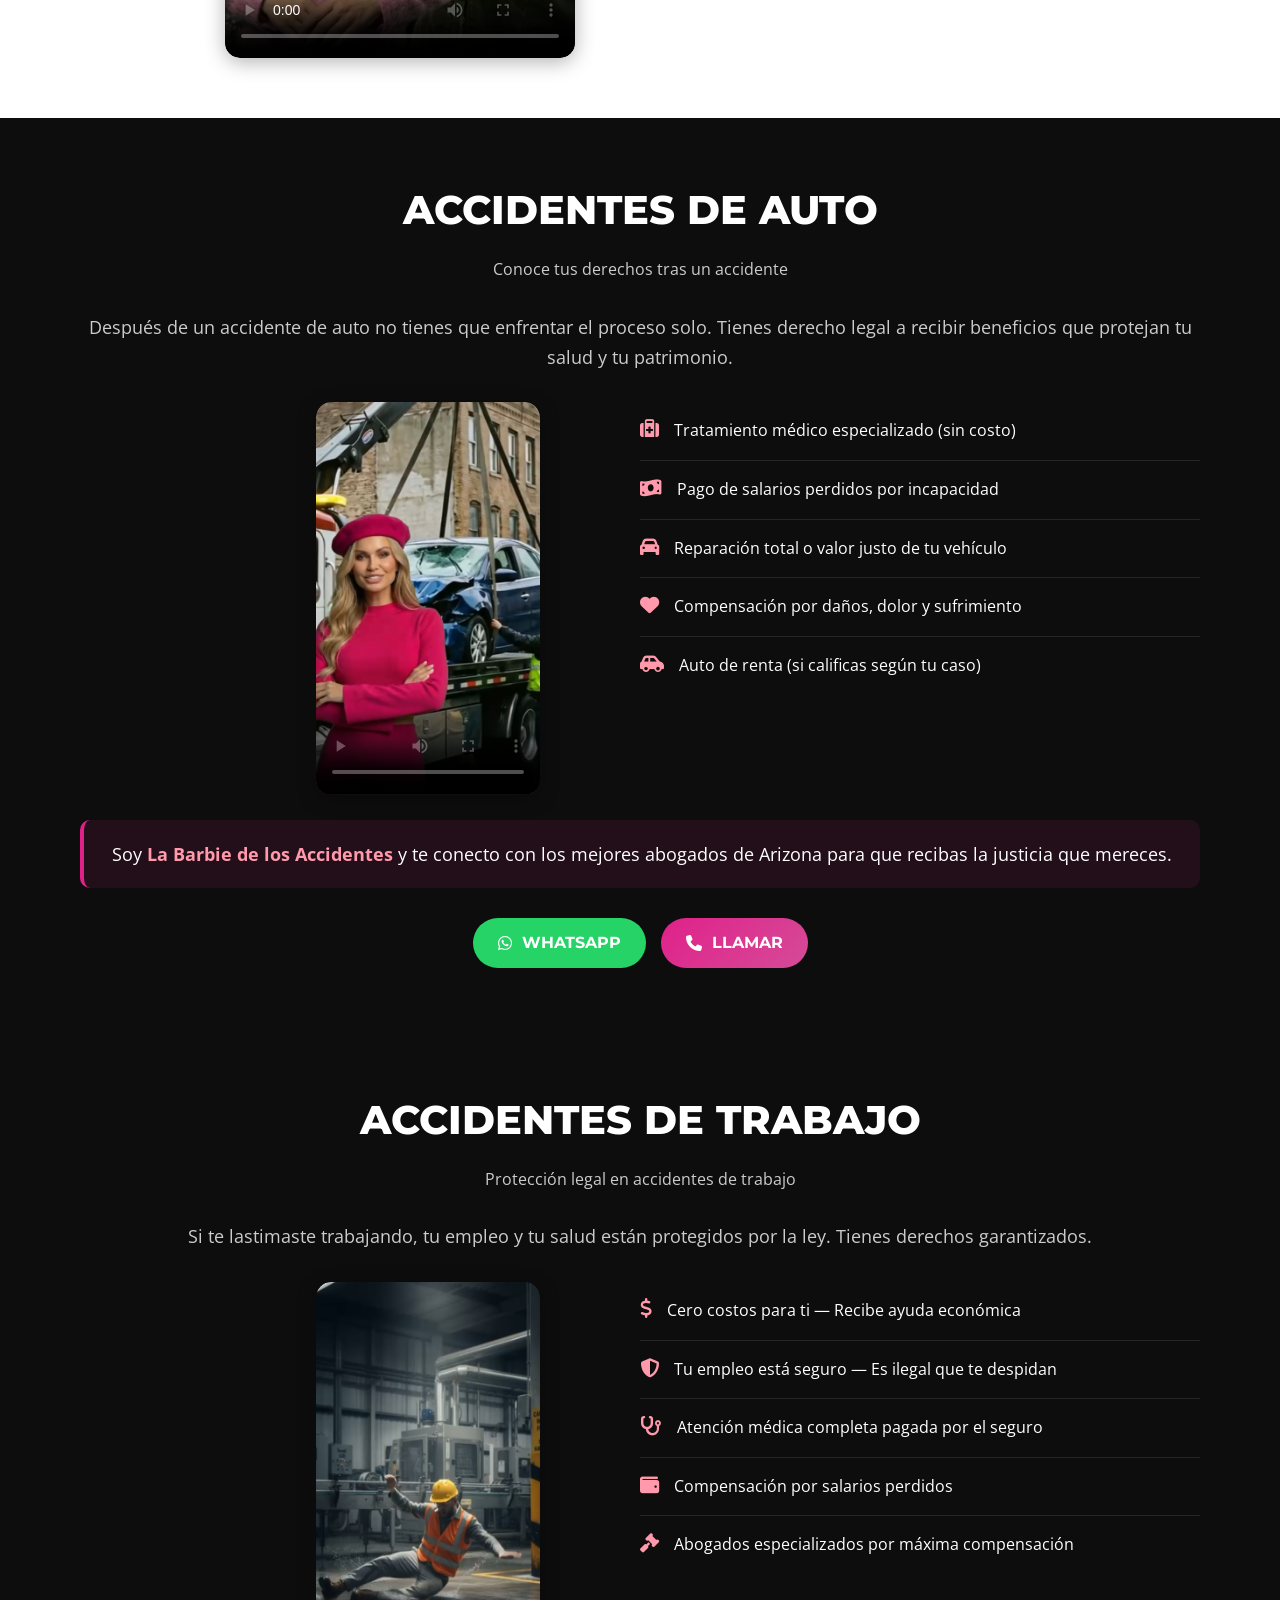
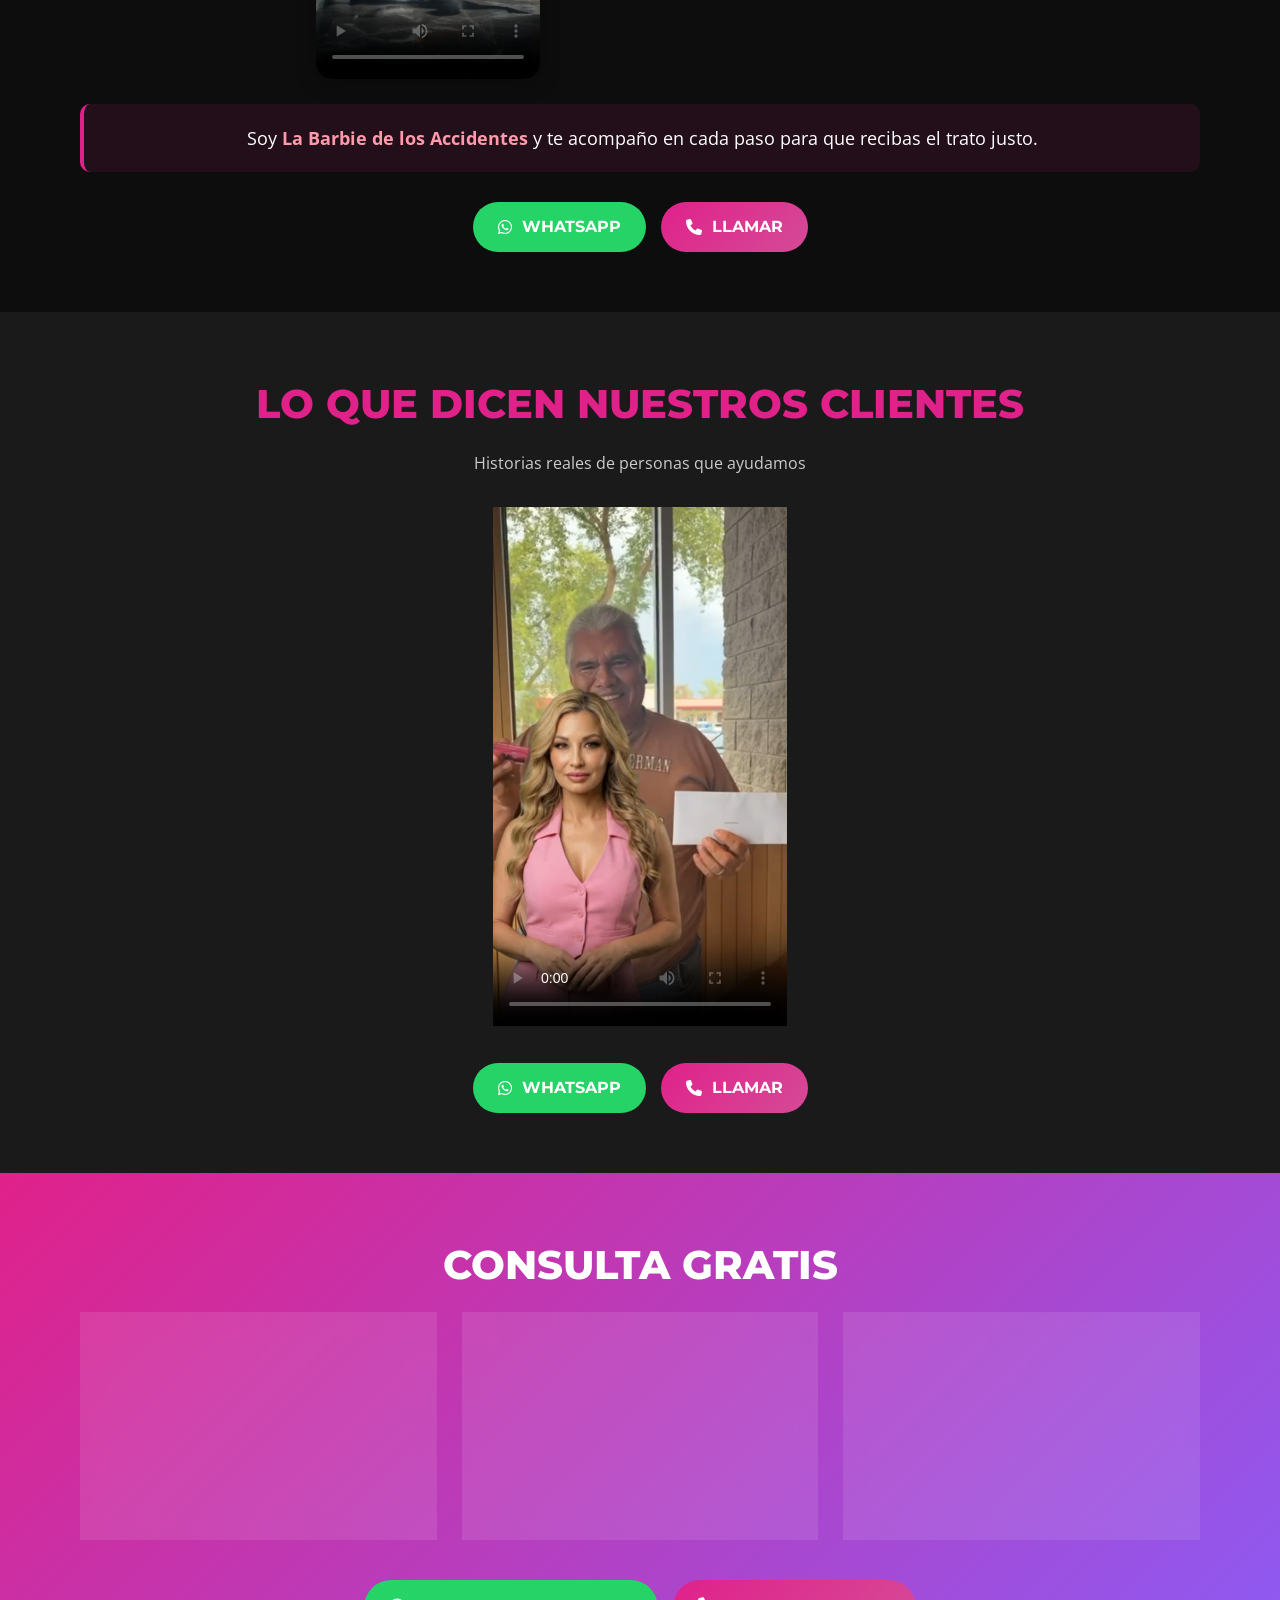
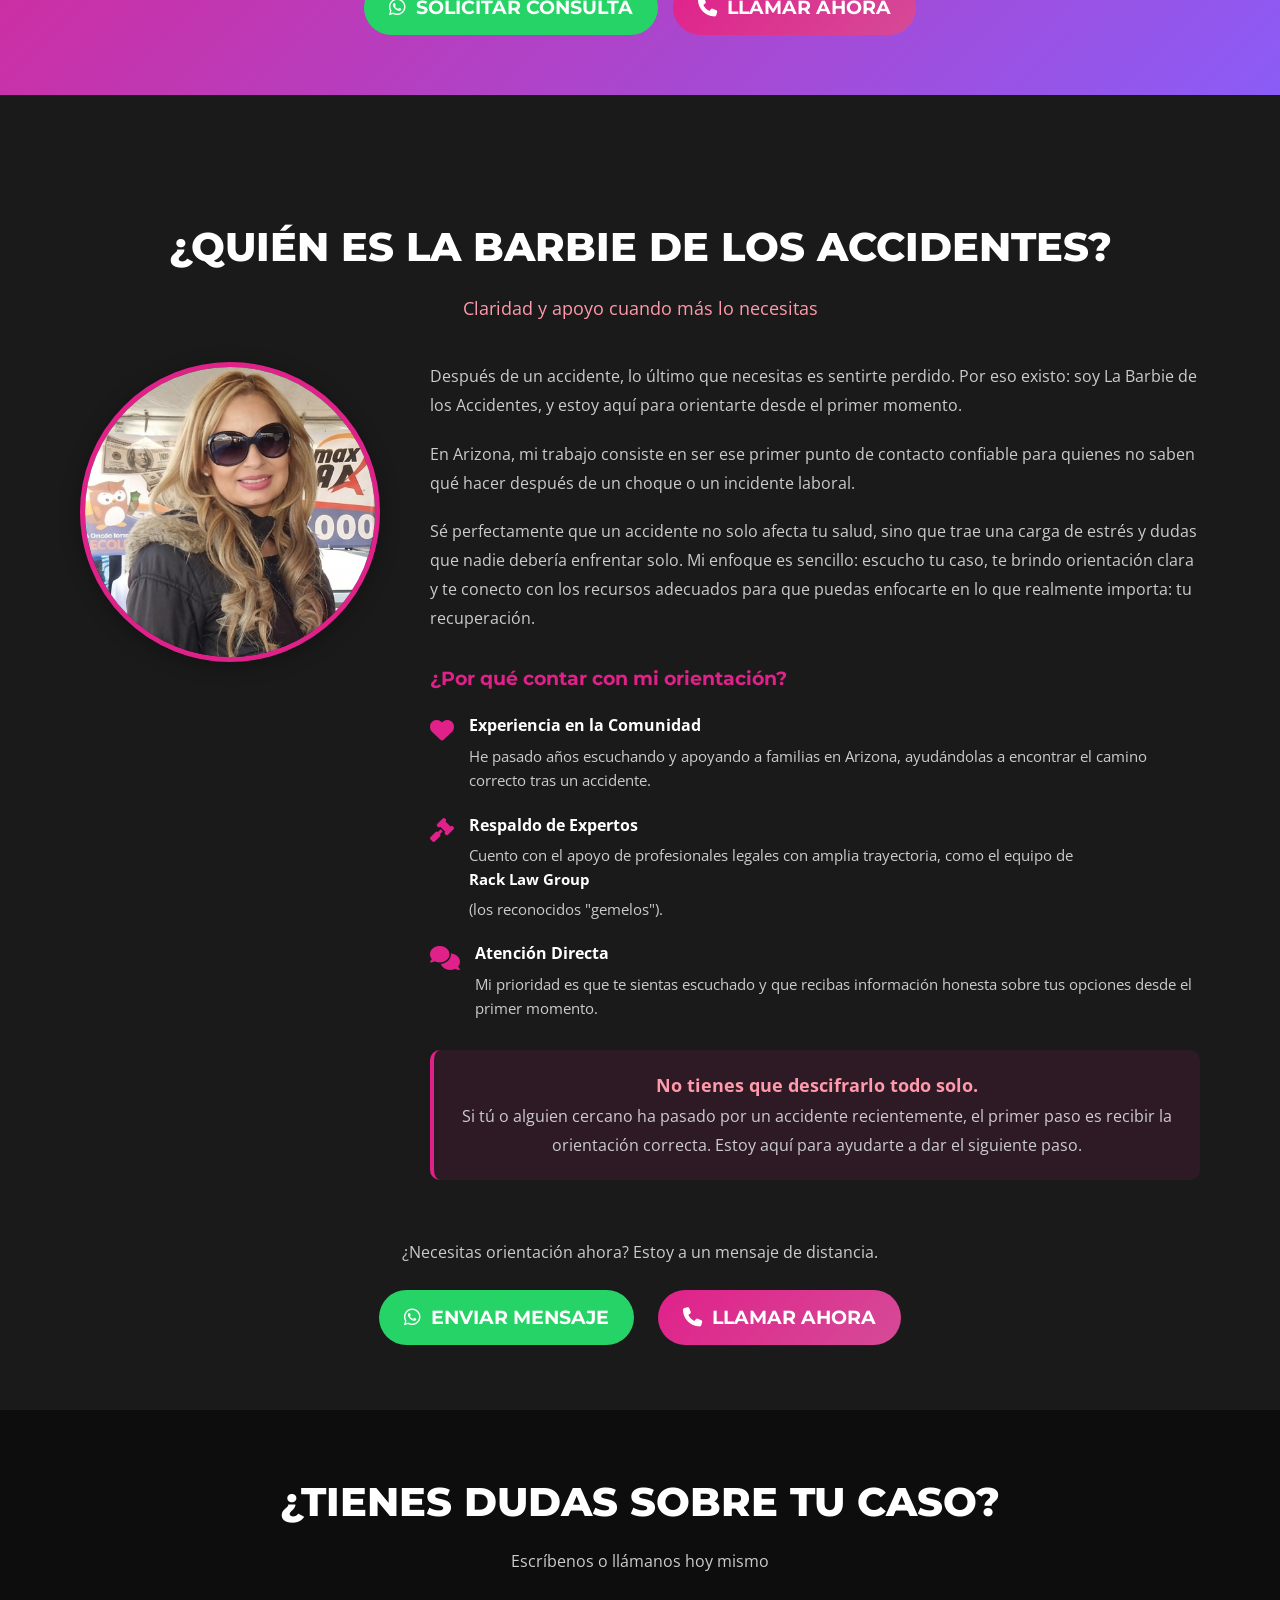
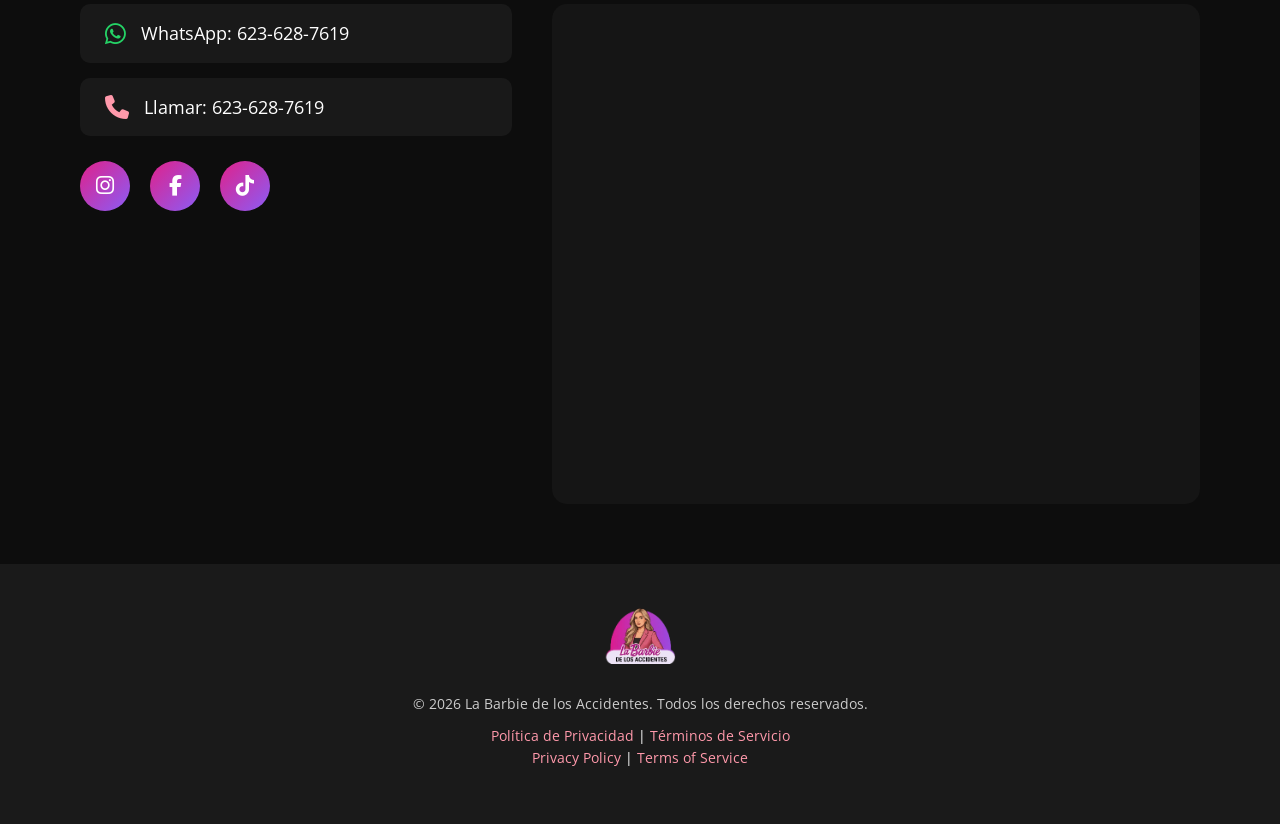
==== commit aa275171: "v1.2.6 - Actualizar texto de WhatsApp en privacidad y terminos" ====
--- a/index.html
+++ b/index.html
@@ -361,7 +361,6 @@
                 <br>
                 <a href="en/privacy.html">Privacy Policy</a> | <a href="en/terms.html">Terms of Service</a>
             </p>
-            <p class="footer-partner">Rack Law Group | Abogados de Accidentes en Arizona</p>
         </div>
     </footer>
 
--- a/assets/css/style.css
+++ b/assets/css/style.css
@@ -132,7 +132,7 @@
     min-height: 100vh;
     display: flex;
     align-items: center;
-    background-image: linear-gradient(rgba(0, 0, 0, 0.5), rgba(0, 0, 0, 0.5)), url('../img/hero-bg.png');
+    background-image: linear-gradient(rgba(0, 0, 0, 0.5), rgba(0, 0, 0, 0.5)), url('../img/hero-bg-mobile.png');
     background-size: cover;
     background-position: center;
     padding: 100px 0 60px;
@@ -798,12 +798,6 @@
     color: var(--pink-primary);
 }
 
-.footer-partner {
-    font-size: 0.85rem;
-    color: var(--gray-light);
-    font-style: italic;
-}
-
 /* ========================================
    WHATSAPP FLOTANTE
    ======================================== */
@@ -1063,6 +1057,12 @@
 
     .hero-benefits {
         max-width: 500px;
+    }
+
+    .hero {
+        background-image: linear-gradient(rgba(0, 0, 0, 0.5), rgba(0, 0, 0, 0.5)), url('../img/hero-bg.png');
+        background-size: cover;
+        background-position: center;
     }
 
     .pasos-grid {
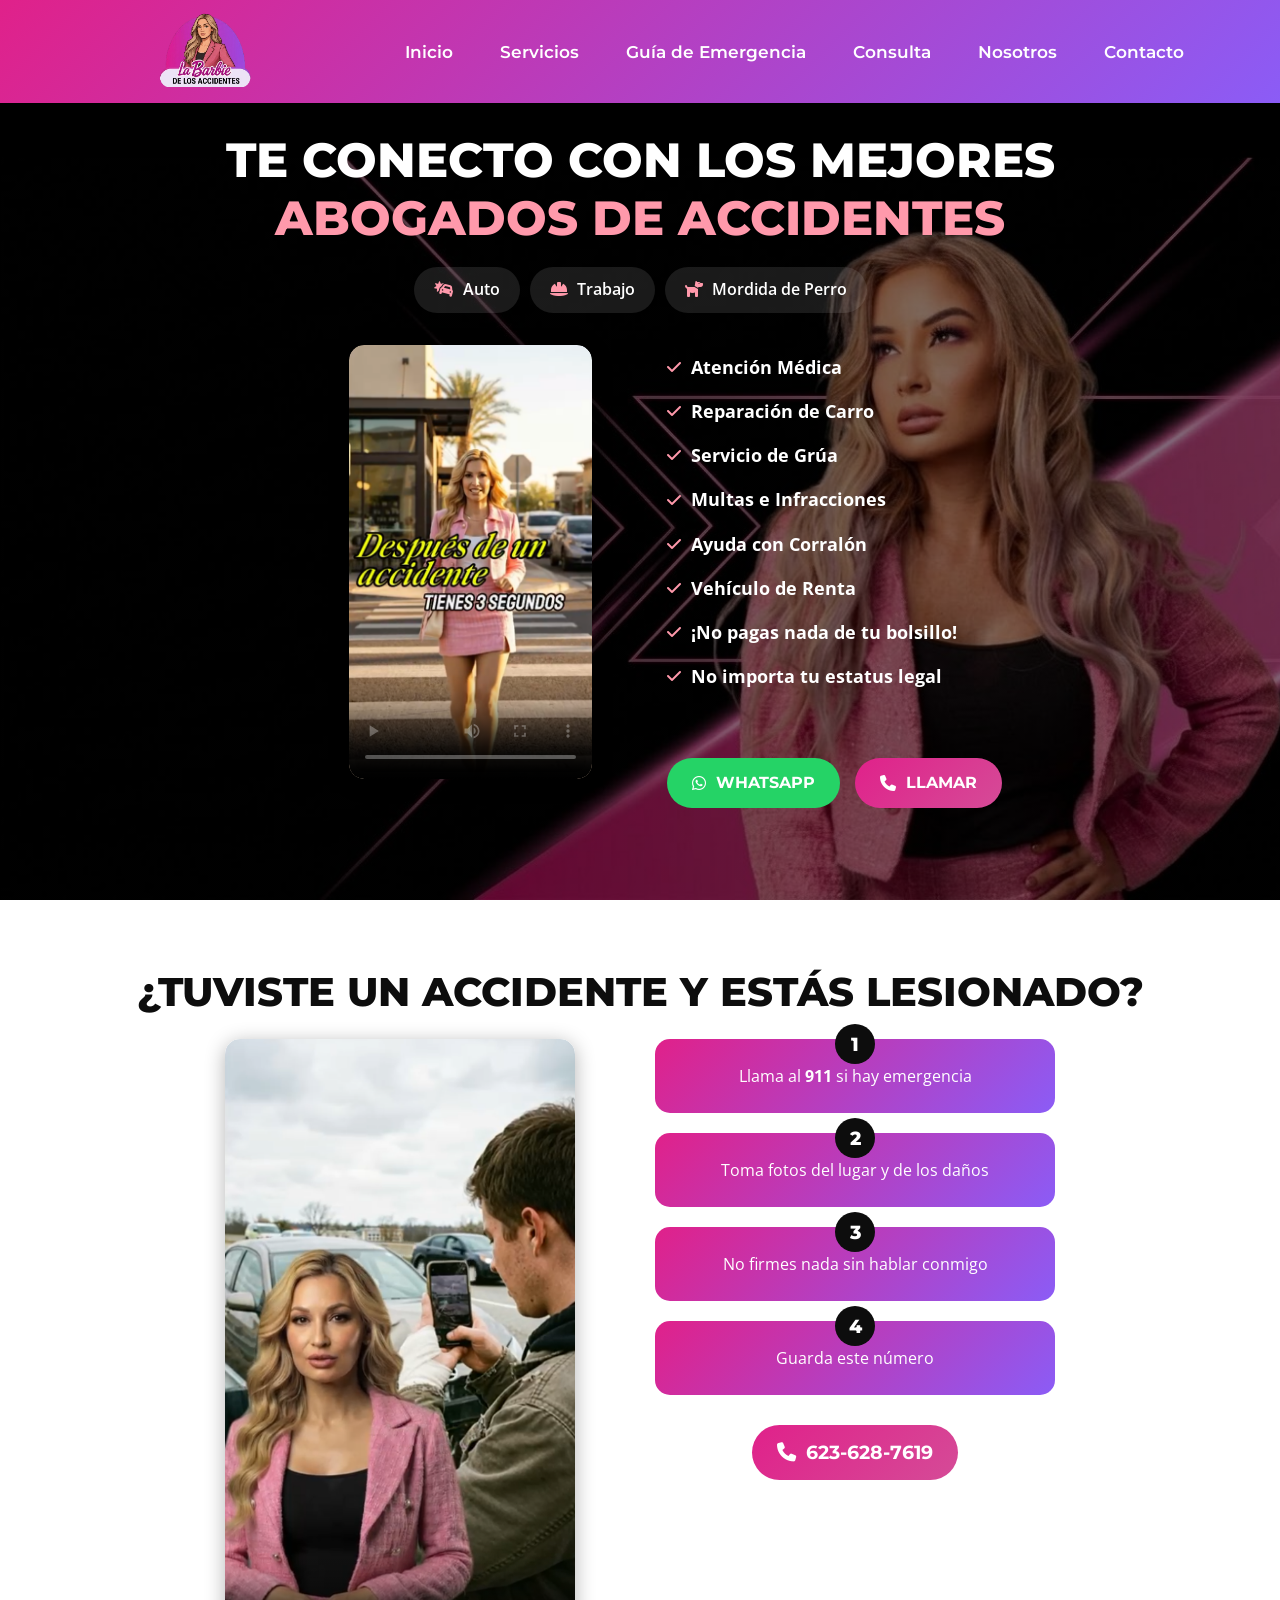
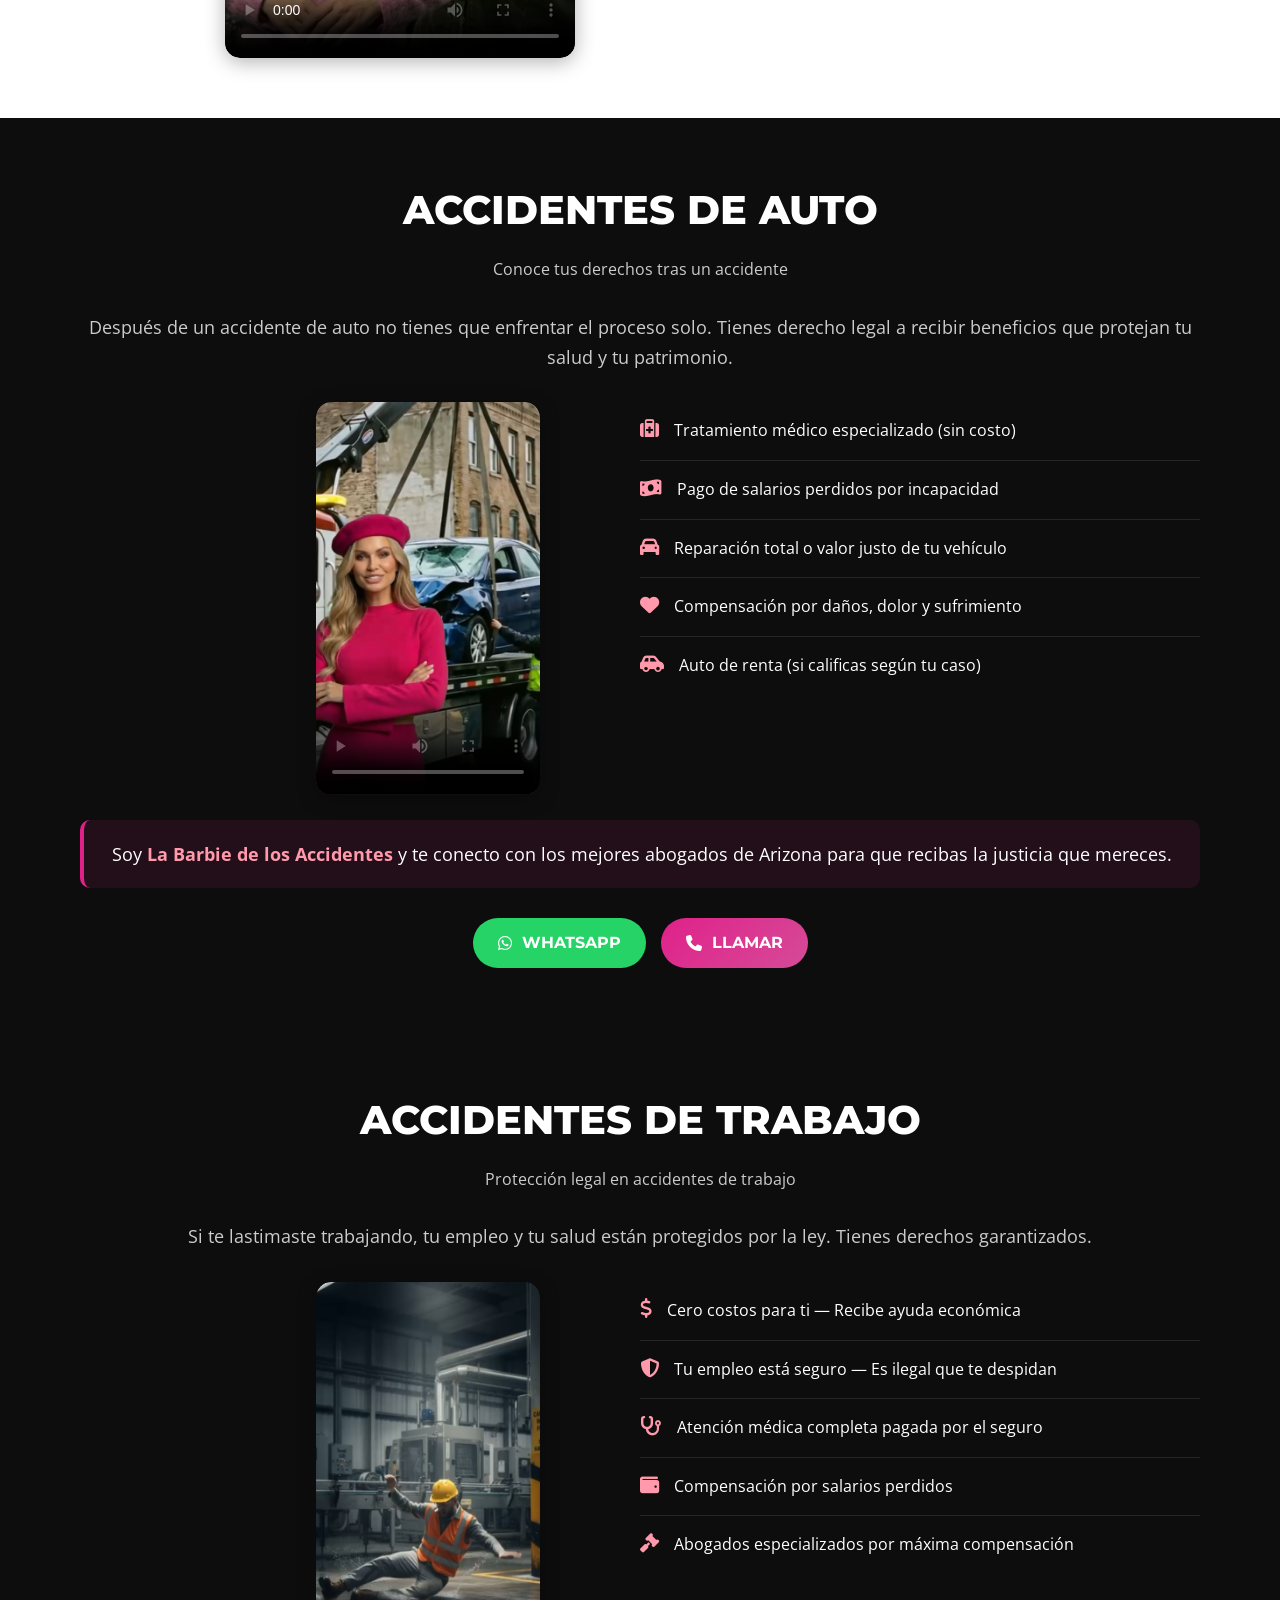
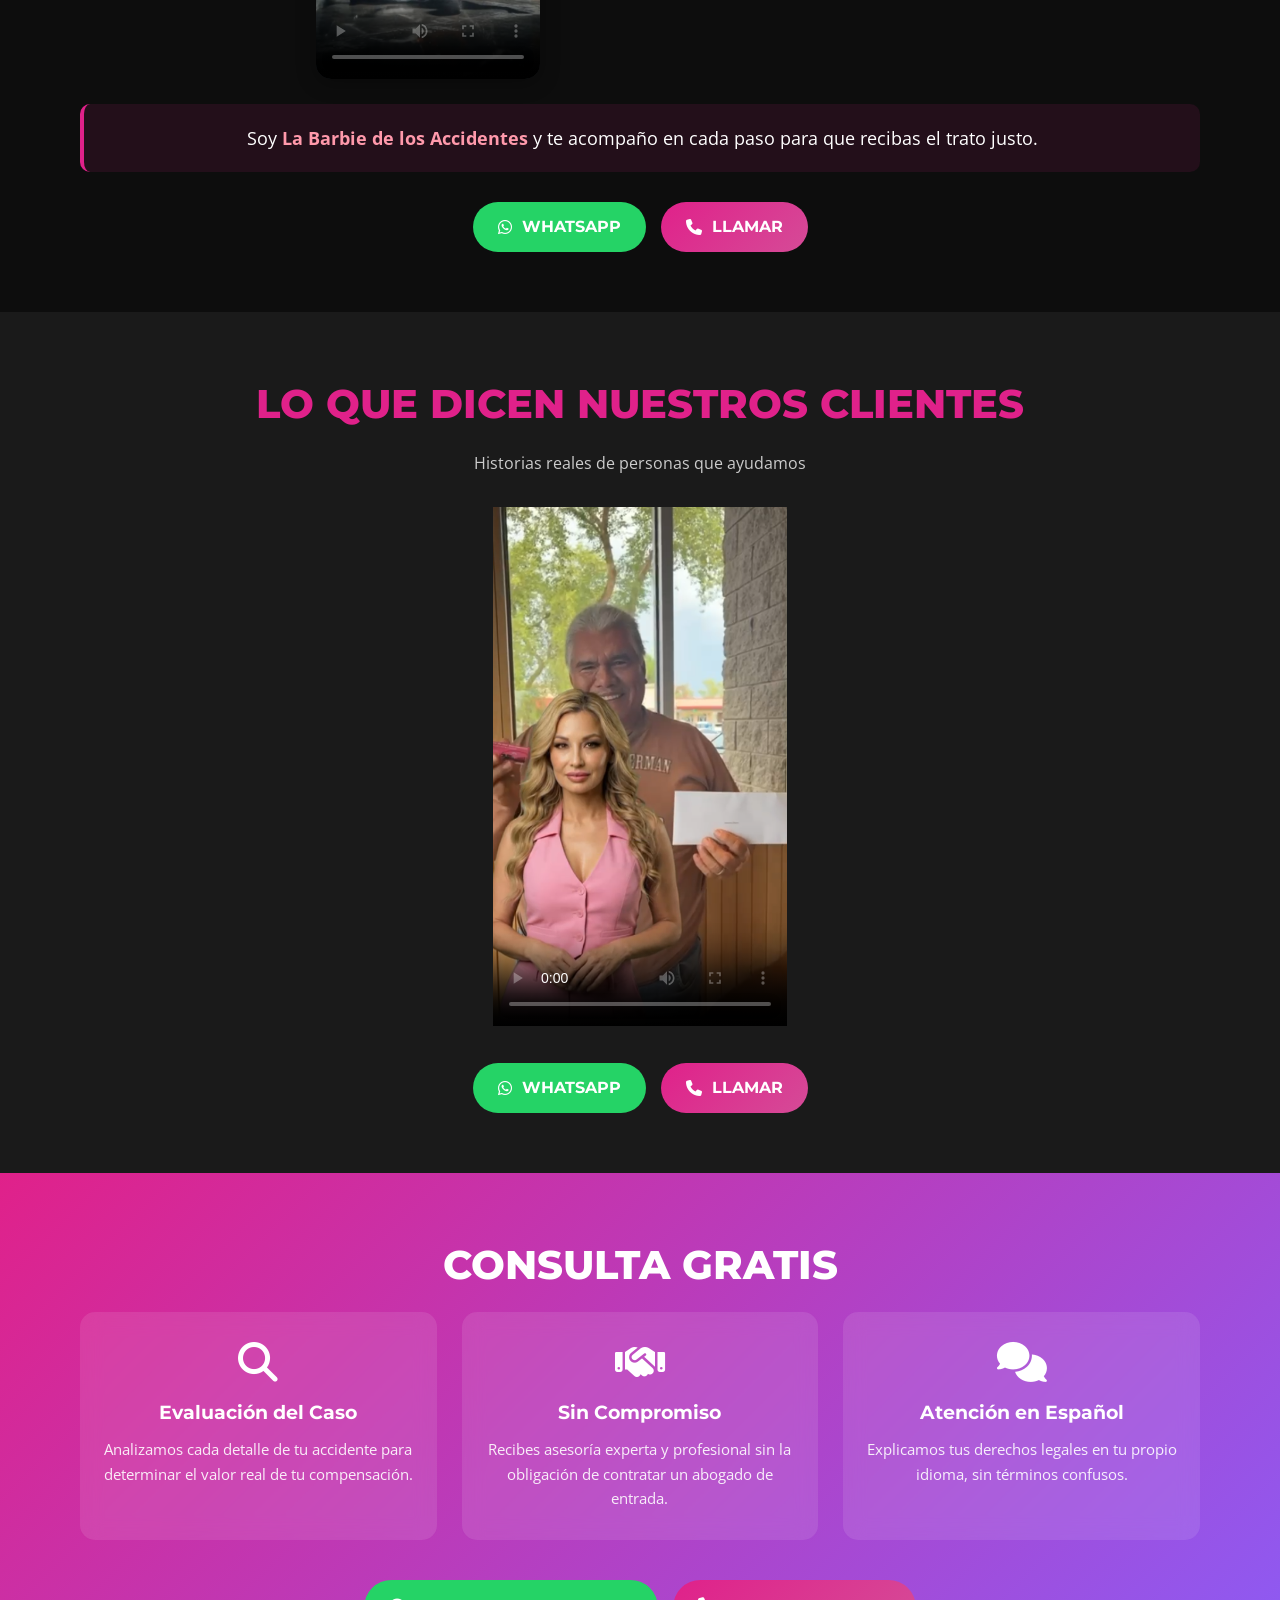
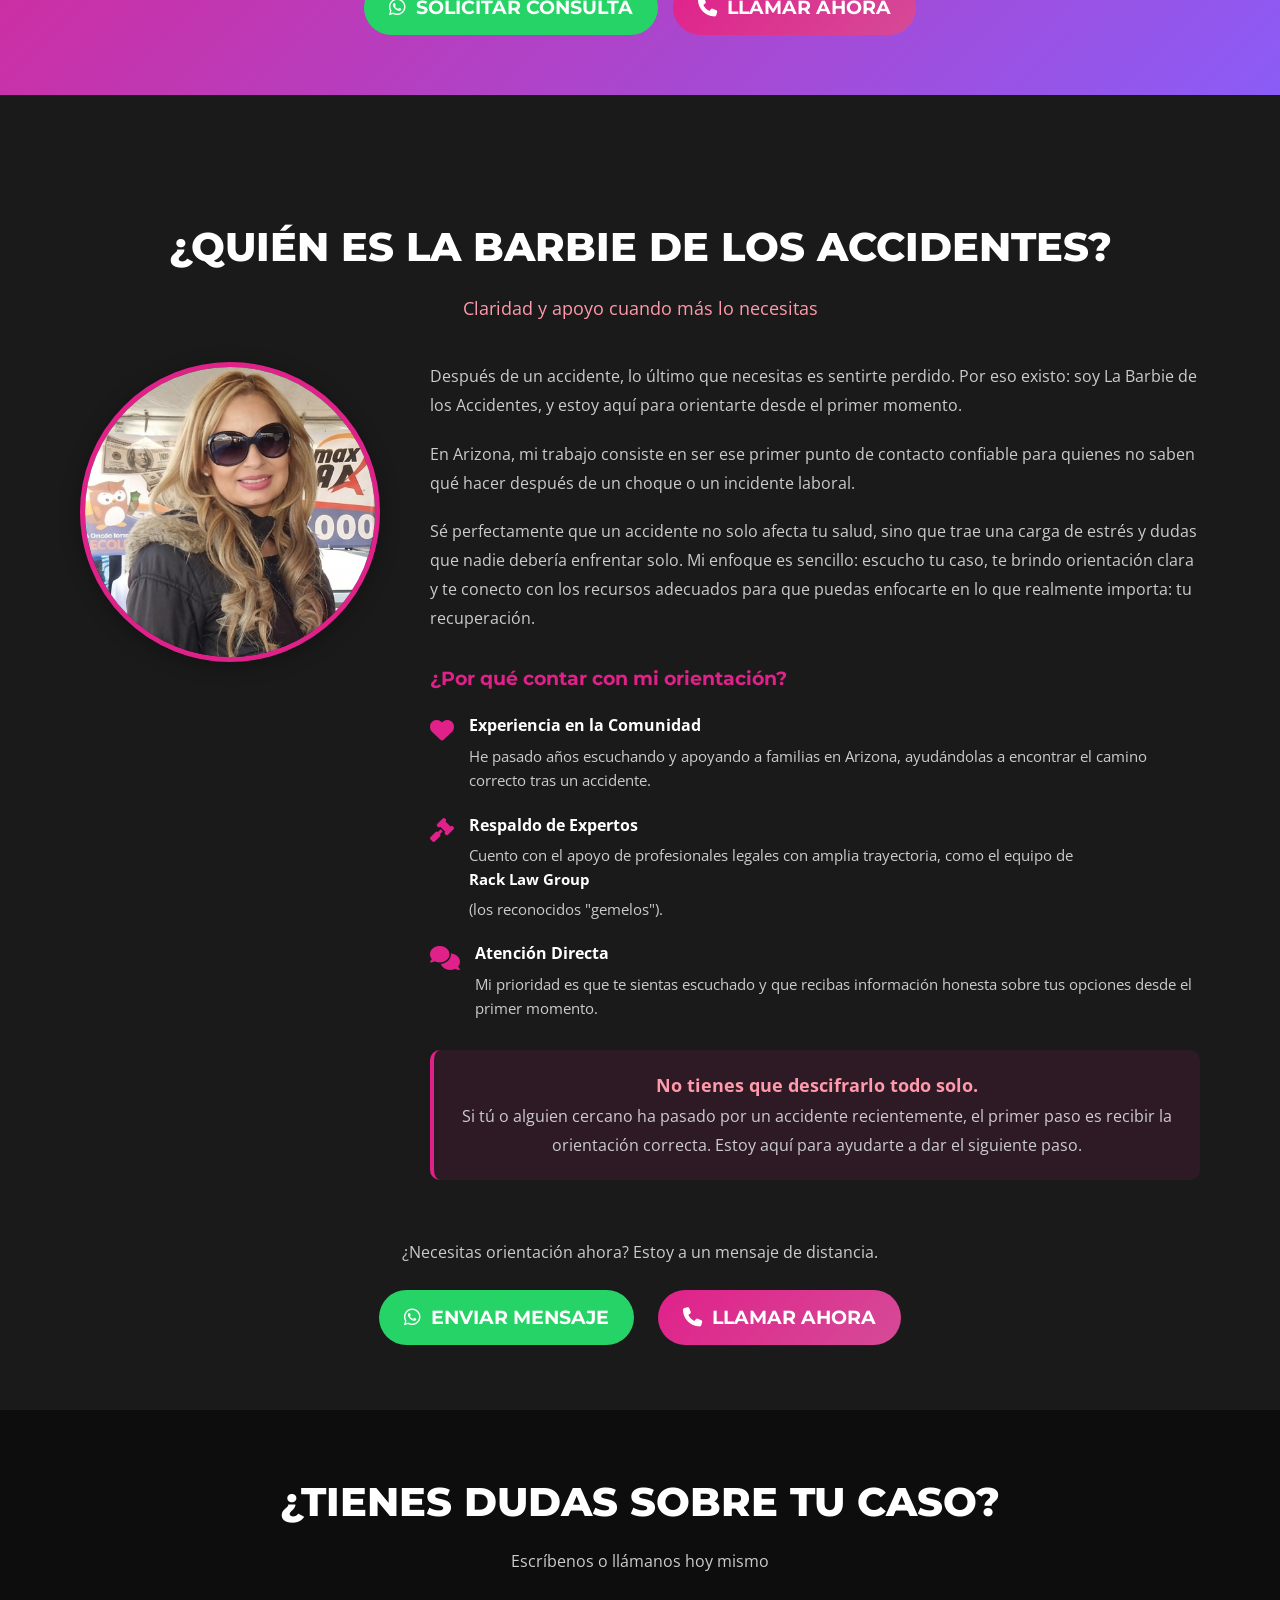
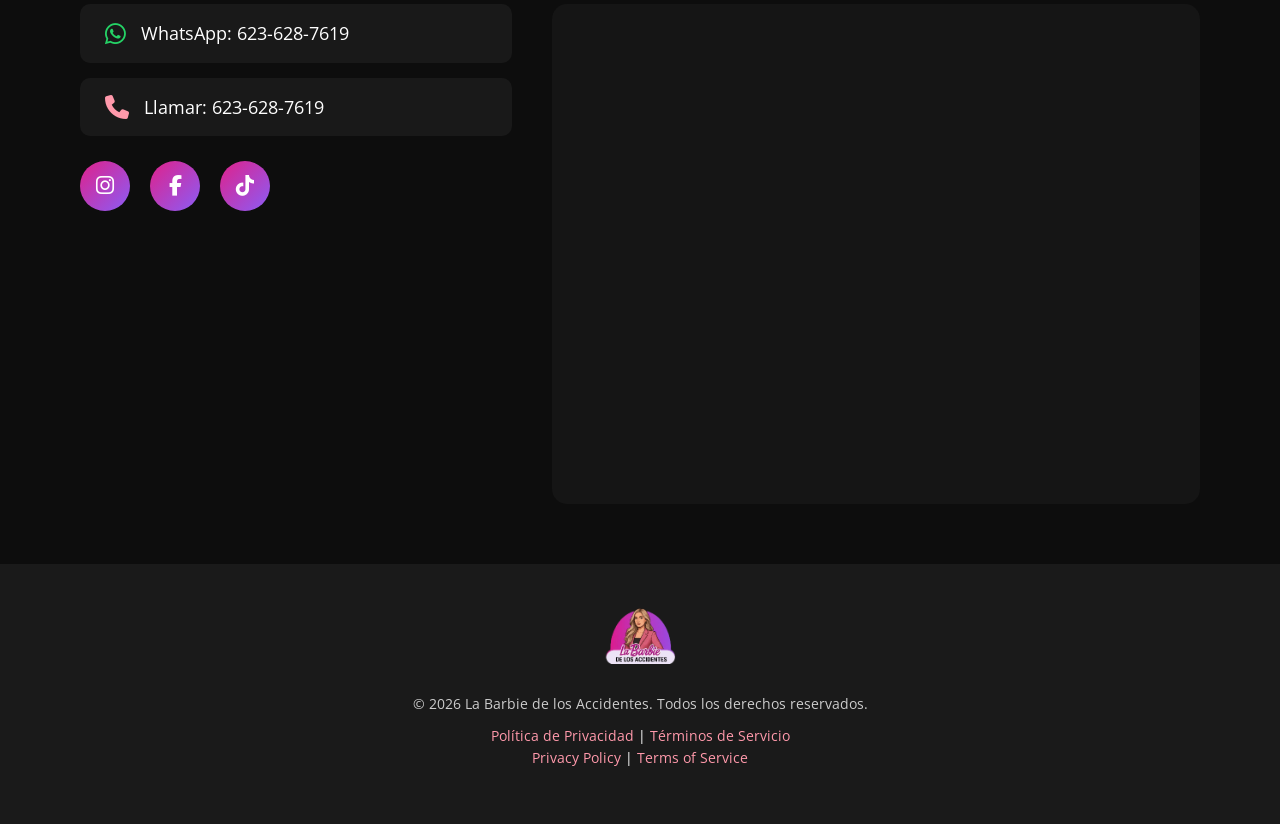
==== commit 32bd5ac7: "v2.2.0 - Fix security issues: add rel='noopener noreferrer' and sandbox" ====
--- a/index.html
+++ b/index.html
@@ -63,7 +63,7 @@
                         <li><i class="fas fa-check"></i> No importa tu estatus legal</li>
                     </ul>
                     <div class="hero-cta">
-                        <a href="https://wa.me/16236287619?text=Hola%20Barbie%2C%20tuve%20un%20accidente%20y%20necesito%20ayuda" target="_blank" class="btn btn-whatsapp">
+                        <a href="https://wa.me/16236287619?text=Hola%20Barbie%2C%20tuve%20un%20accidente%20y%20necesito%20ayuda" target="_blank" rel="noopener noreferrer" class="btn btn-whatsapp">
                             <i class="fab fa-whatsapp"></i> WhatsApp
                         </a>
                         <a href="tel:+16236287619" class="btn btn-call">
@@ -142,7 +142,7 @@
                 de Arizona para que recibas la justicia que mereces.
             </p>
             <div class="servicio-cta">
-                <a href="https://wa.me/16236287619?text=Hola%20Barbie%2C%20tuve%20un%20accidente%20de%20auto%20y%20necesito%20ayuda" target="_blank" class="btn btn-whatsapp">
+                <a href="https://wa.me/16236287619?text=Hola%20Barbie%2C%20tuve%20un%20accidente%20de%20auto%20y%20necesito%20ayuda" target="_blank" rel="noopener noreferrer" class="btn btn-whatsapp">
                     <i class="fab fa-whatsapp"></i> WhatsApp
                 </a>
                 <a href="tel:+16236287619" class="btn btn-call">
@@ -181,7 +181,7 @@
                 para que recibas el trato justo.
             </p>
             <div class="servicio-cta">
-                <a href="https://wa.me/16236287619?text=Hola%20Barbie%2C%20tuve%20un%20accidente%20de%20trabajo%20y%20necesito%20ayuda" target="_blank" class="btn btn-whatsapp">
+                <a href="https://wa.me/16236287619?text=Hola%20Barbie%2C%20tuve%20un%20accidente%20de%20trabajo%20y%20necesito%20ayuda" target="_blank" rel="noopener noreferrer" class="btn btn-whatsapp">
                     <i class="fab fa-whatsapp"></i> WhatsApp
                 </a>
                 <a href="tel:+16236287619" class="btn btn-call">
@@ -203,7 +203,7 @@
                 </video>
             </div>
             <div class="testimonios-cta">
-                <a href="https://wa.me/16236287619?text=Hola%20Barbie%2C%20quiero%20comenzar%20mi%20caso" target="_blank" class="btn btn-whatsapp">
+                <a href="https://wa.me/16236287619?text=Hola%20Barbie%2C%20quiero%20comenzar%20mi%20caso" target="_blank" rel="noopener noreferrer" class="btn btn-whatsapp">
                     <i class="fab fa-whatsapp"></i> WhatsApp
                 </a>
                 <a href="tel:+16236287619" class="btn btn-call">
@@ -235,7 +235,7 @@
                 </div>
             </div>
             <div class="consulta-cta">
-                <a href="https://wa.me/16236287619?text=Hola%20Barbie%2C%20quiero%20una%20consulta%20gratis" target="_blank" class="btn btn-whatsapp btn-large">
+                <a href="https://wa.me/16236287619?text=Hola%20Barbie%2C%20quiero%20una%20consulta%20gratis" target="_blank" rel="noopener noreferrer" class="btn btn-whatsapp btn-large">
                     <i class="fab fa-whatsapp"></i> Solicitar Consulta
                 </a>
                 <a href="tel:+16236287619" class="btn btn-call btn-large">
@@ -297,7 +297,7 @@
             </div>
             <div class="nosotros-cta">
                 <p class="nosotros-cta-text">¿Necesitas orientación ahora? Estoy a un mensaje de distancia.</p>
-                <a href="https://wa.me/16236287619?text=Hola%20Barbie%2C%20necesito%20orientación%20sobre%20mi%20caso" target="_blank" class="btn btn-whatsapp btn-large">
+                <a href="https://wa.me/16236287619?text=Hola%20Barbie%2C%20necesito%20orientación%20sobre%20mi%20caso" target="_blank" rel="noopener noreferrer" class="btn btn-whatsapp btn-large">
                     <i class="fab fa-whatsapp"></i> Enviar Mensaje
                 </a>
                 <a href="tel:+16236287619" class="btn btn-call btn-large">
@@ -314,7 +314,7 @@
             <p class="section-subtitle">Escríbenos o llámanos hoy mismo</p>
             <div class="contacto-grid">
                 <div class="contacto-info">
-                    <a href="https://wa.me/16236287619" target="_blank" class="contacto-item">
+                    <a href="https://wa.me/16236287619" target="_blank" rel="noopener noreferrer" class="contacto-item">
                         <i class="fab fa-whatsapp"></i>
                         <span>WhatsApp: 623-628-7619</span>
                     </a>
@@ -323,13 +323,13 @@
                         <span>Llamar: 623-628-7619</span>
                     </a>
                     <div class="contacto-redes">
-                        <a href="https://www.instagram.com/la_barbie_de_los_accidentes/" target="_blank" class="red-social">
+                        <a href="https://www.instagram.com/la_barbie_de_los_accidentes/" target="_blank" rel="noopener noreferrer" class="red-social">
                             <i class="fab fa-instagram"></i>
                         </a>
-                        <a href="https://www.facebook.com/people/Barbie-de-los-accidentes/61581166696287/" target="_blank" class="red-social">
+                        <a href="https://www.facebook.com/people/Barbie-de-los-accidentes/61581166696287/" target="_blank" rel="noopener noreferrer" class="red-social">
                             <i class="fab fa-facebook-f"></i>
                         </a>
-                        <a href="https://www.tiktok.com/@barbie.de.los.accidentes" target="_blank" class="red-social">
+                        <a href="https://www.tiktok.com/@barbie.de.los.accidentes" target="_blank" rel="noopener noreferrer" class="red-social">
                             <i class="fab fa-tiktok"></i>
                         </a>
                     </div>
@@ -341,7 +341,8 @@
                         height="500" 
                         frameborder="0" 
                         marginheight="0" 
-                        marginwidth="0">
+                        marginwidth="0"
+                        sandbox="allow-same-origin allow-scripts allow-forms allow-popups">
                         Cargando…
                     </iframe>
                 </div>
@@ -365,7 +366,7 @@
     </footer>
 
     <!-- WHATSAPP FLOTANTE -->
-    <a href="https://wa.me/16236287619?text=Hola%20Barbie%2C%20tuve%20un%20accidente%20y%20necesito%20ayuda" target="_blank" class="whatsapp-float" aria-label="Contactar por WhatsApp">
+    <a href="https://wa.me/16236287619?text=Hola%20Barbie%2C%20tuve%20un%20accidente%20y%20necesito%20ayuda" target="_blank" rel="noopener noreferrer" class="whatsapp-float" aria-label="Contactar por WhatsApp">
         <i class="fab fa-whatsapp"></i>
     </a>
 
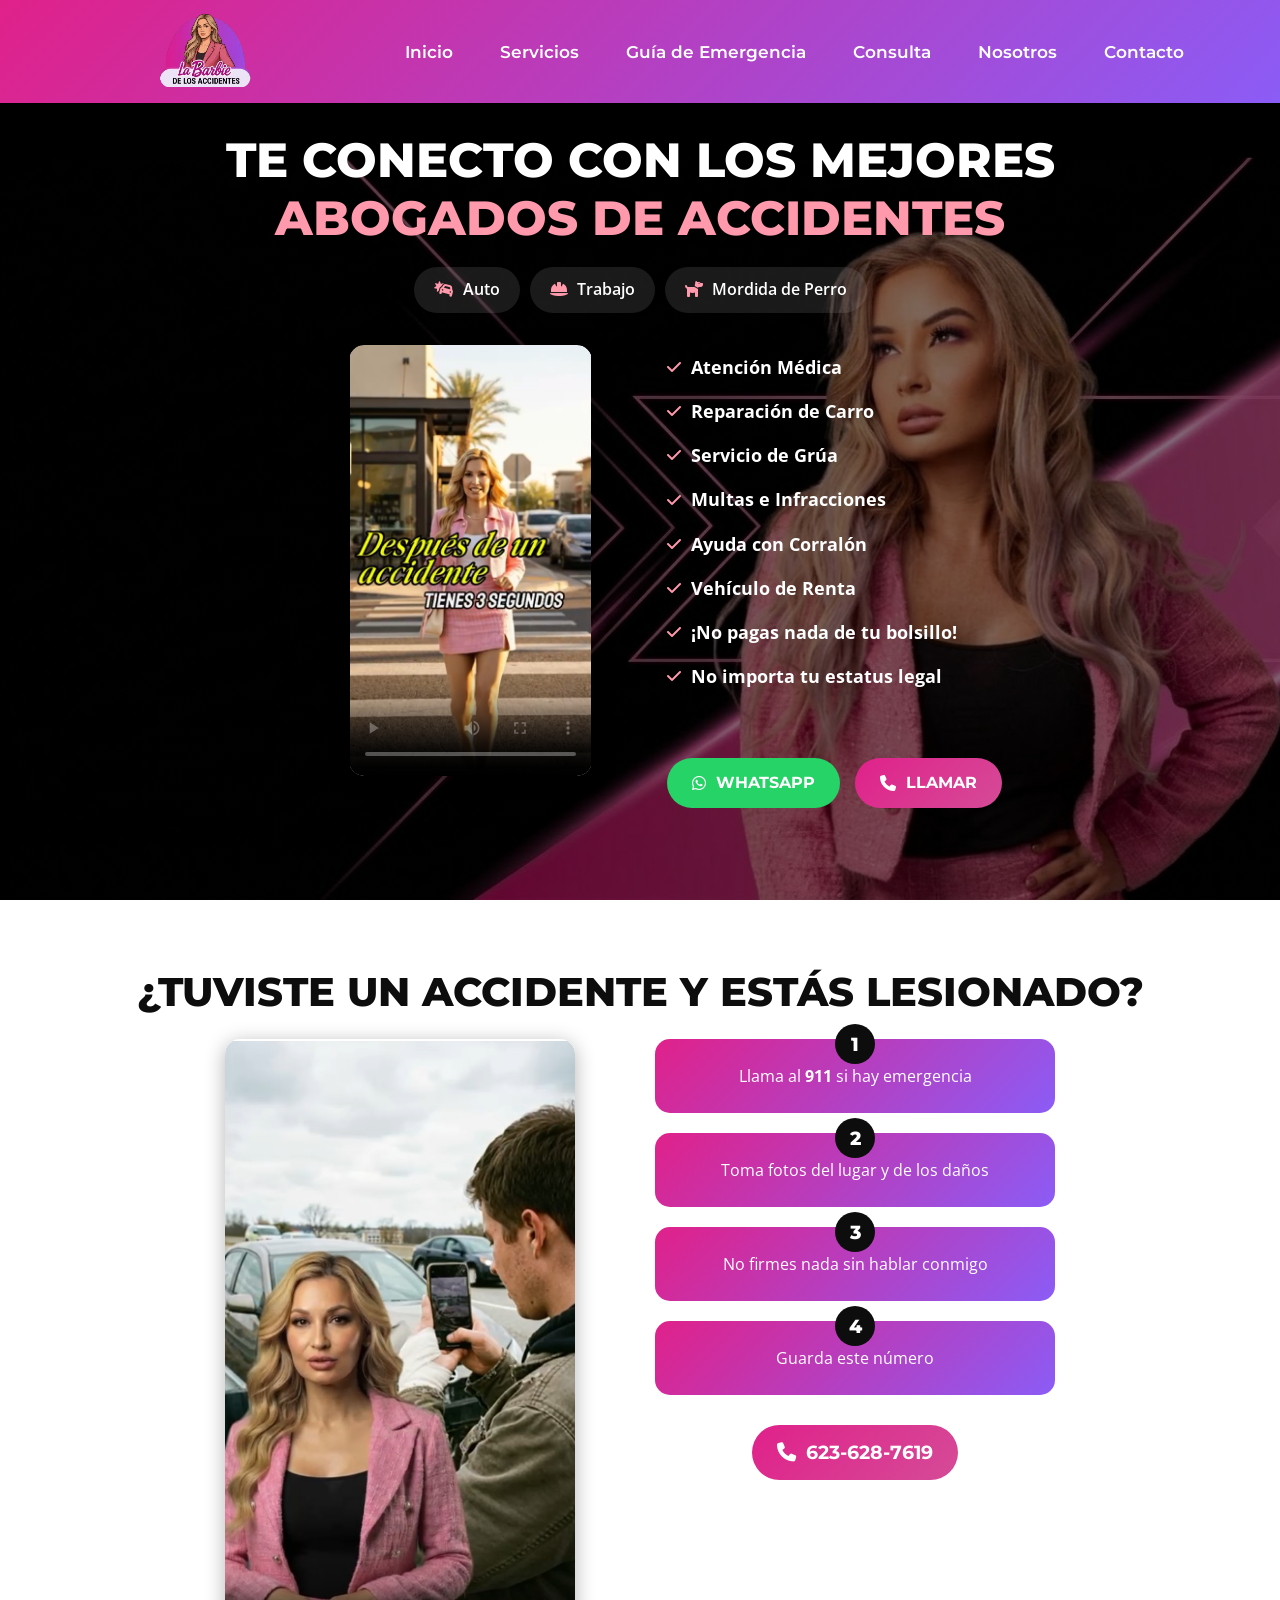
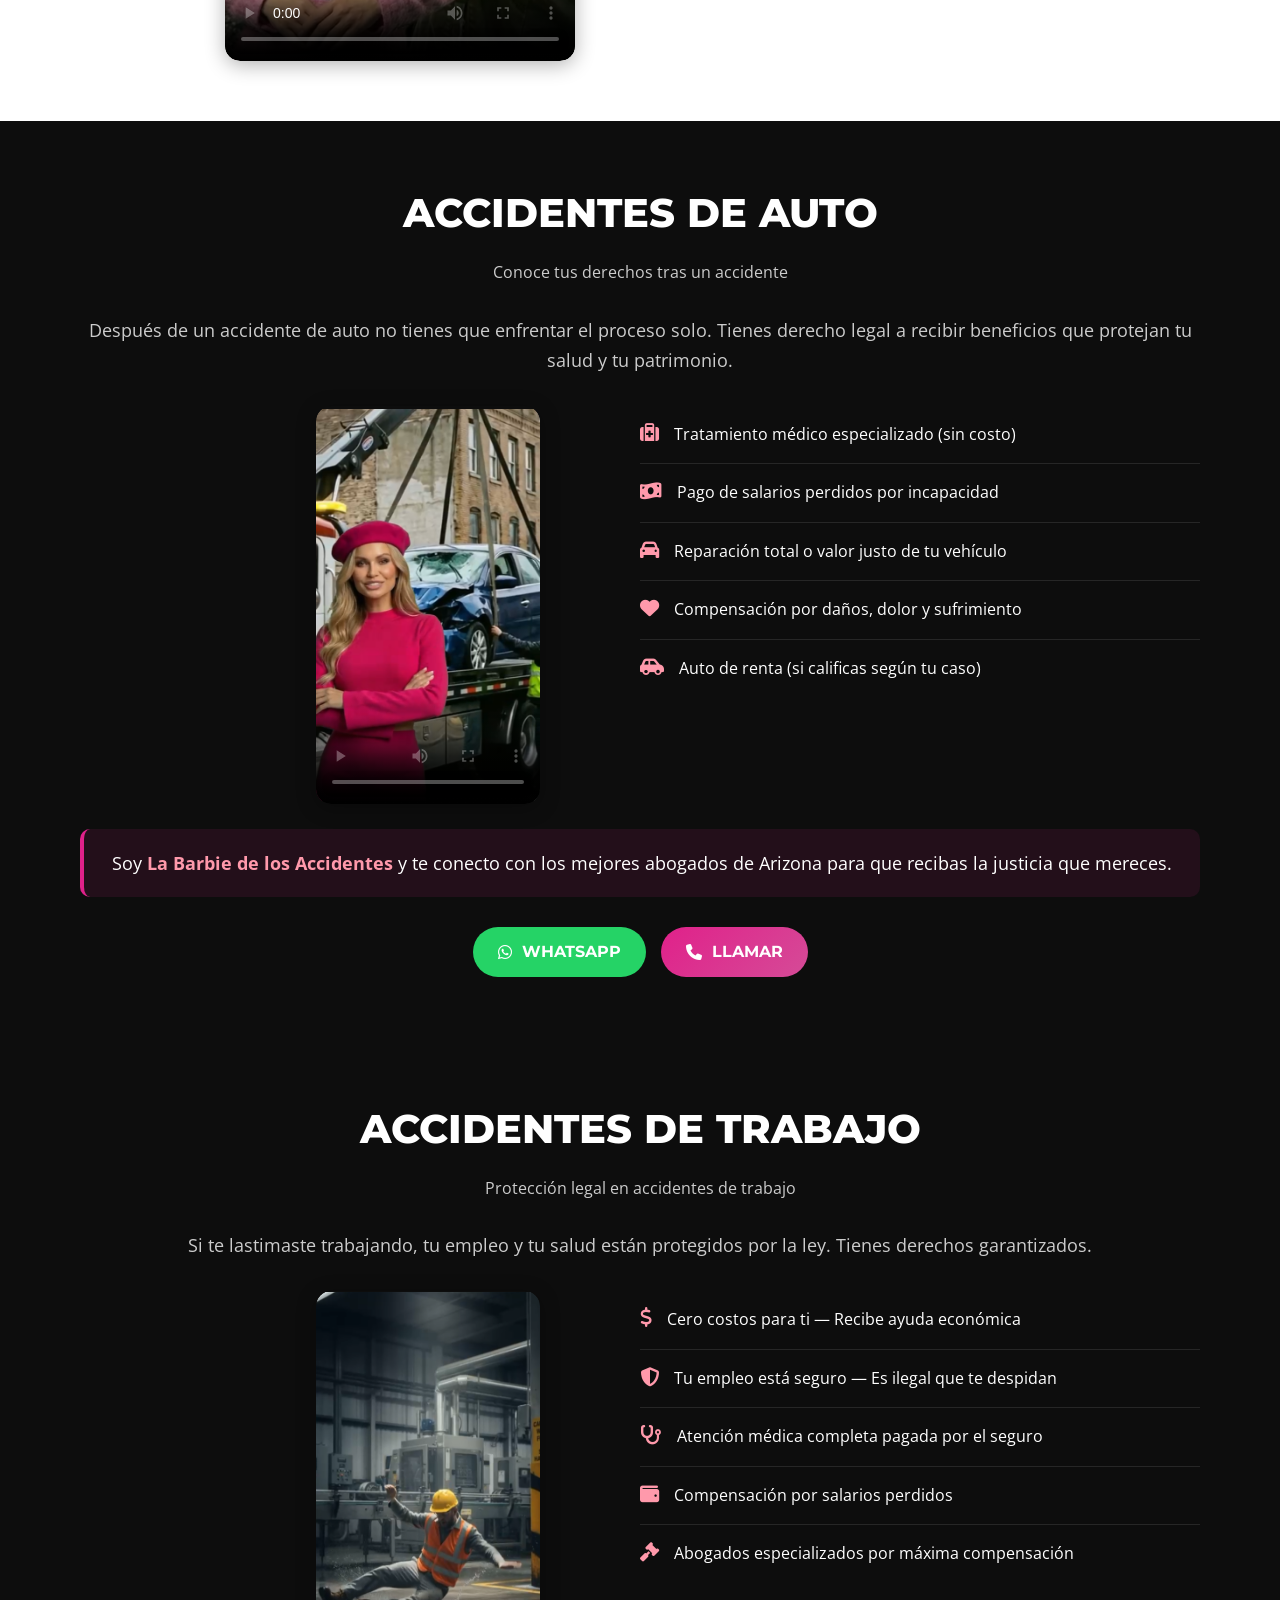
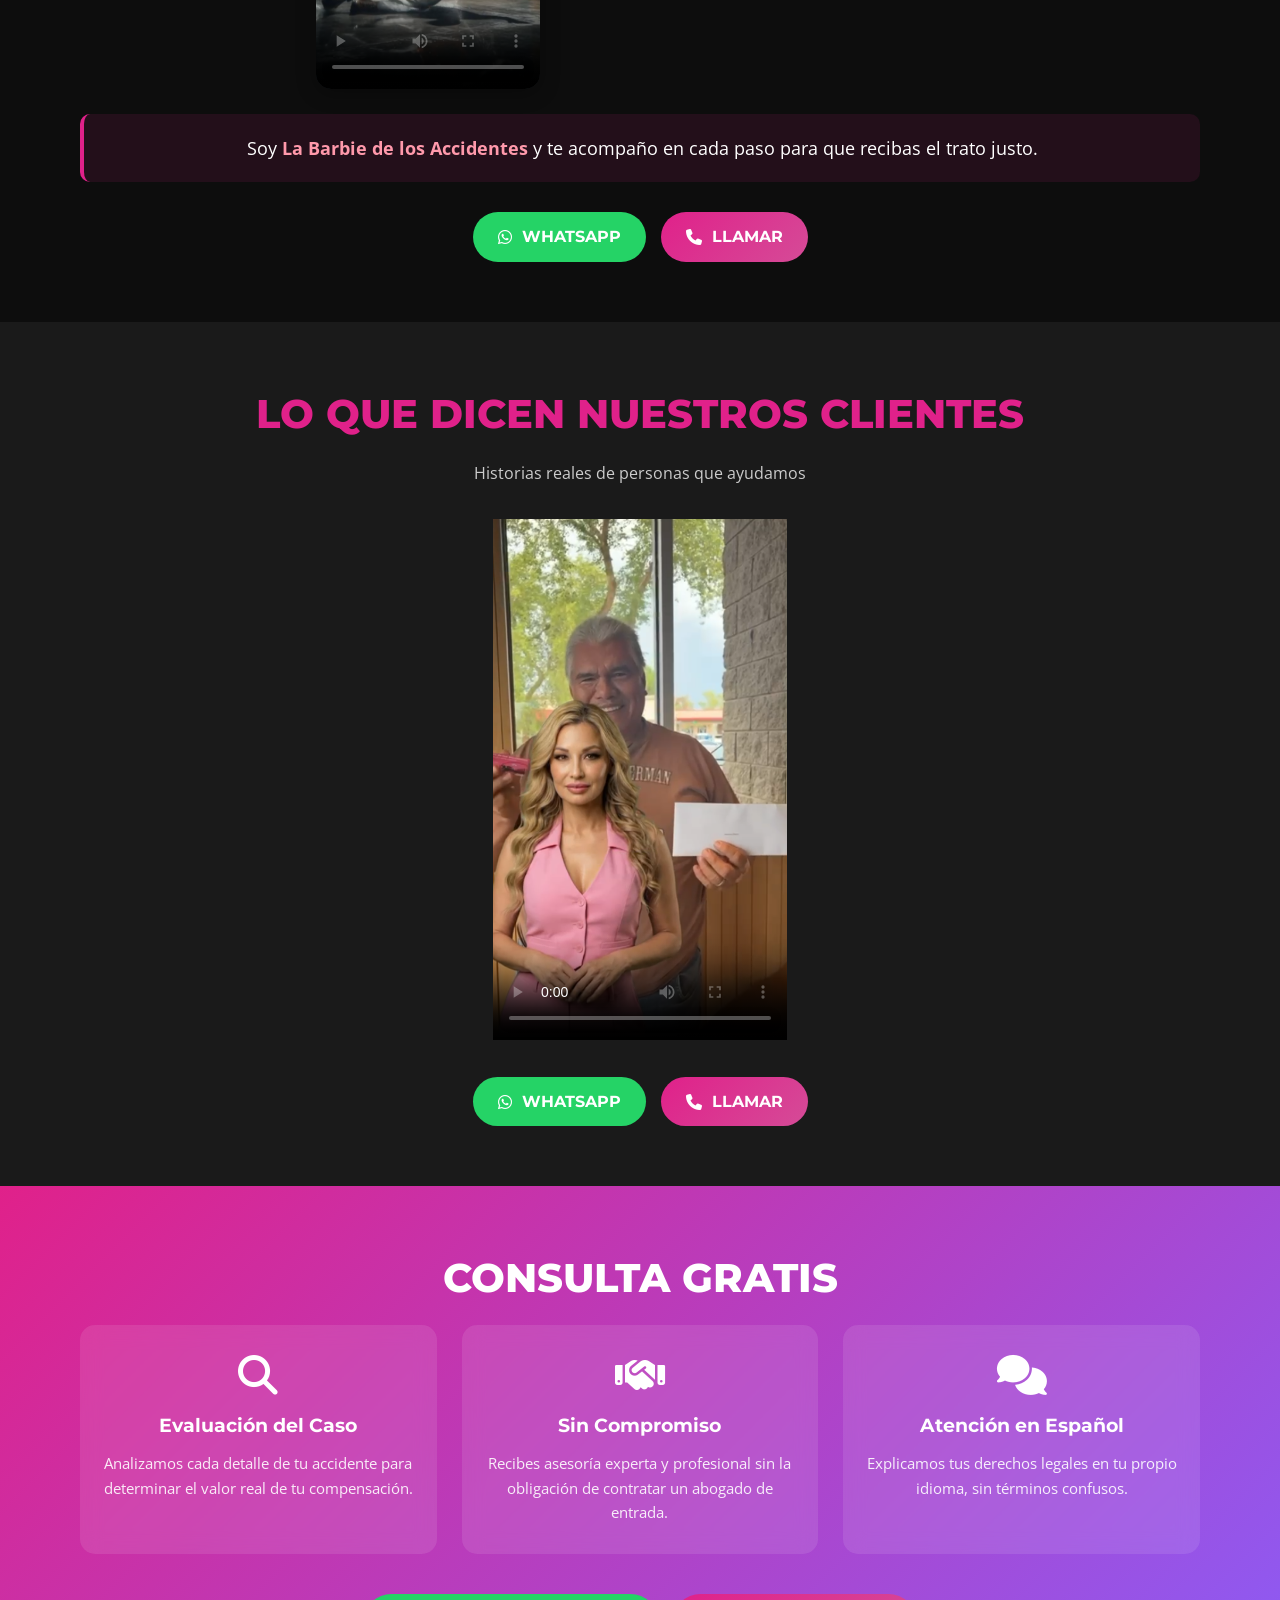
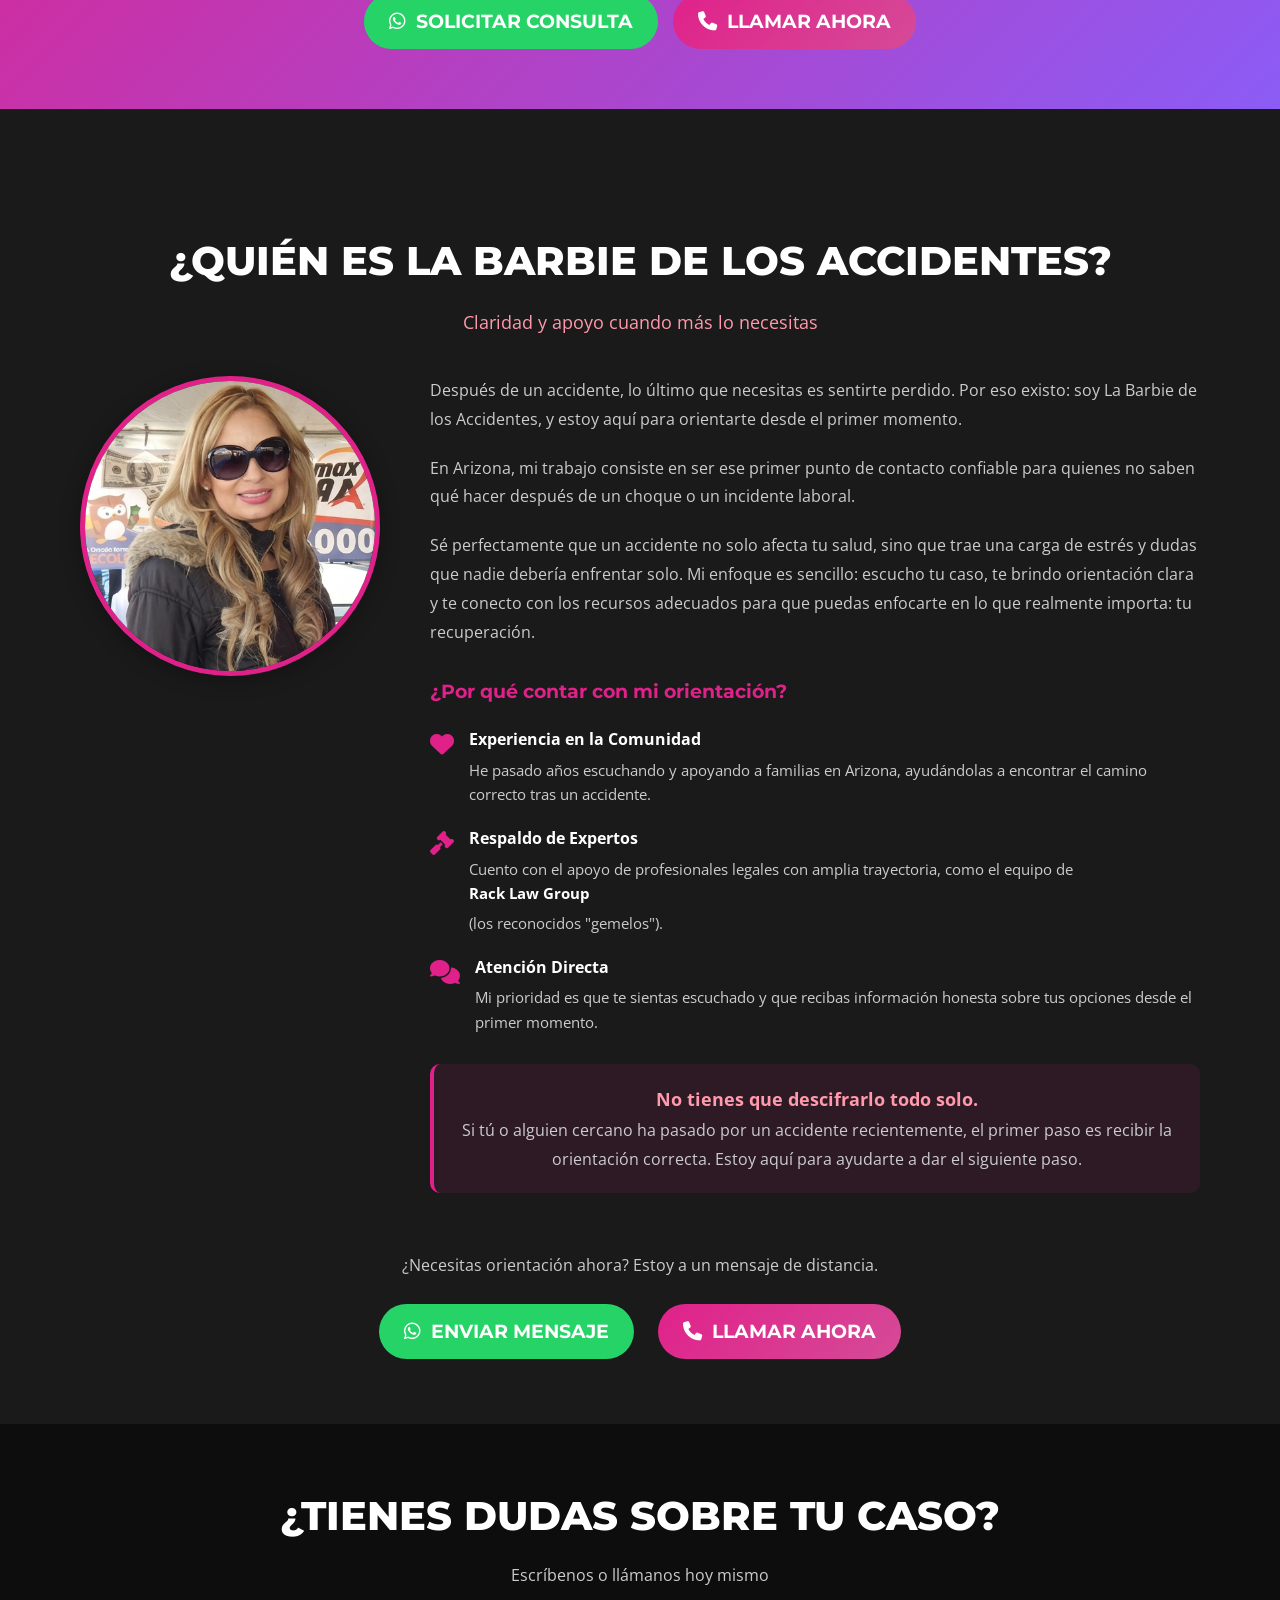
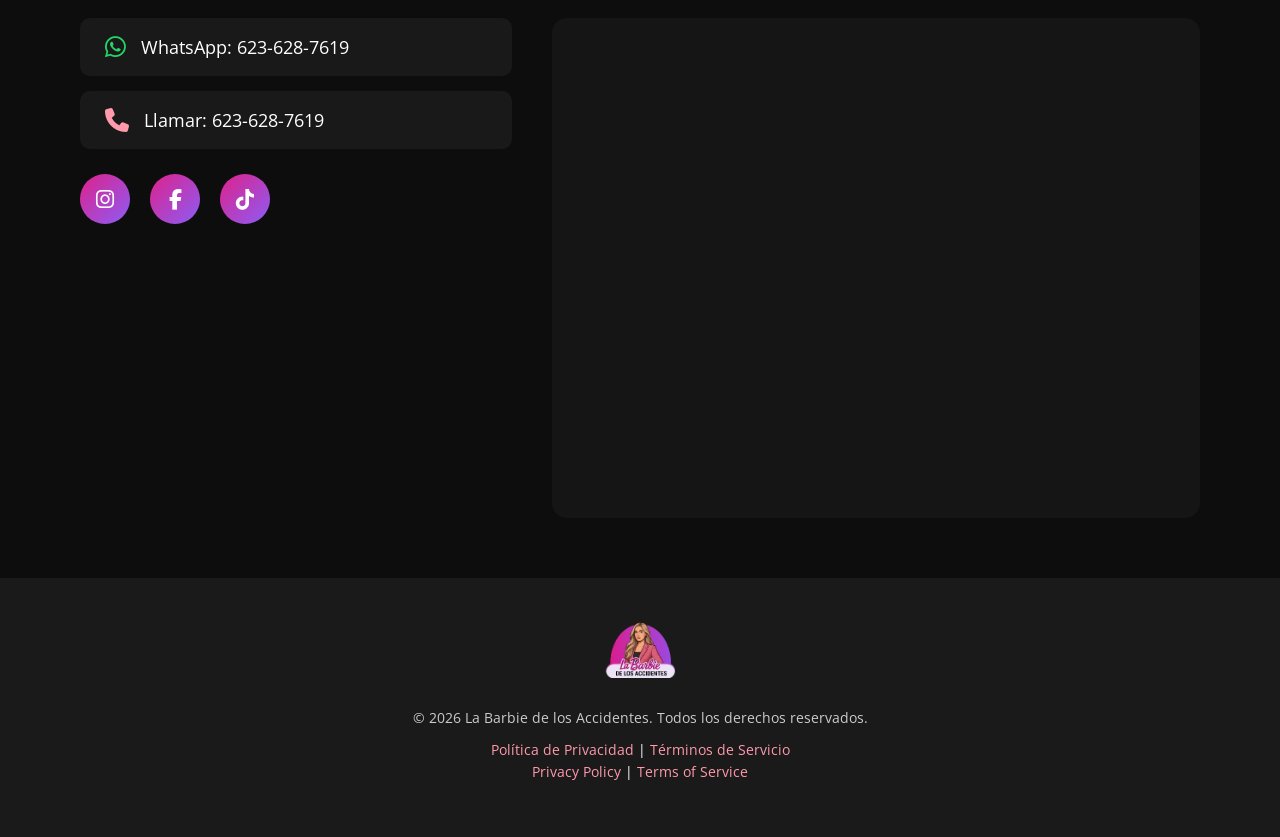
==== commit cf344a9b: "v2.2.2 - Improve video loading: add preload metadata and aspect-ratio 9/16" ====
--- a/index.html
+++ b/index.html
@@ -46,7 +46,7 @@
             </div>
             <div class="hero-grid">
                 <div class="hero-video">
-                    <video controls poster="assets/img/hero-video-poster.png">
+                    <video controls preload="metadata" poster="assets/img/hero-video-poster.png">
                         <source src="assets/videos/hero-video.mp4" type="video/mp4">
                         Tu navegador no soporta videos.
                     </video>
@@ -81,7 +81,7 @@
             <h2 class="section-title">¿Tuviste un accidente y estás lesionado?</h2>
             <div class="pasos-content">
                 <div class="pasos-video">
-                    <video controls poster="assets/img/video-guia-poster.png">
+                    <video controls preload="metadata" poster="assets/img/video-guia-poster.png">
                         <source src="assets/videos/video-guia.mp4" type="video/mp4">
                         Tu navegador no soporta videos.
                     </video>
@@ -124,7 +124,7 @@
             </p>
             <div class="servicio-grid">
                 <div class="servicio-video">
-                    <video controls poster="assets/img/video-auto-poster.png">
+                    <video controls preload="metadata" poster="assets/img/video-auto-poster.png">
                         <source src="assets/videos/video-auto.mp4" type="video/mp4">
                         Tu navegador no soporta videos.
                     </video>
@@ -163,7 +163,7 @@
             </p>
             <div class="servicio-grid">
                 <div class="servicio-video">
-                    <video controls poster="assets/img/video-trabajo-poster.png">
+                    <video controls preload="metadata" poster="assets/img/video-trabajo-poster.png">
                         <source src="assets/videos/video-trabajo.mp4" type="video/mp4">
                         Tu navegador no soporta videos.
                     </video>
@@ -197,7 +197,7 @@
             <h2 class="section-title">Lo que dicen nuestros clientes</h2>
             <p class="section-subtitle">Historias reales de personas que ayudamos</p>
             <div class="testimonios-video">
-                <video class="video-responsive" controls poster="assets/img/video-testimonios-poster.png">
+                <video class="video-responsive" controls preload="metadata" poster="assets/img/video-testimonios-poster.png">
                     <source src="assets/videos/video-testimonios.mp4" type="video/mp4">
                     Tu navegador no soporta videos.
                 </video>
--- a/assets/css/style.css
+++ b/assets/css/style.css
@@ -236,6 +236,7 @@
     height: auto;
     display: block;
     border-radius: 15px;
+    aspect-ratio: 9 / 16;
 }
 
 /* ========================================
@@ -339,6 +340,7 @@
     height: auto;
     display: block;
     border-radius: 15px;
+    aspect-ratio: 9 / 16;
 }
 
 .pasos-grid {
@@ -473,6 +475,7 @@
     height: auto;
     display: block;
     border-radius: 15px;
+    aspect-ratio: 9 / 16;
 }
 
 /* ========================================
@@ -495,6 +498,7 @@
 .testimonios-video .video-responsive {
     width: 80%;
     margin: 0 auto;
+    aspect-ratio: 9 / 16;
 }
 
 .testimonios-cta {
